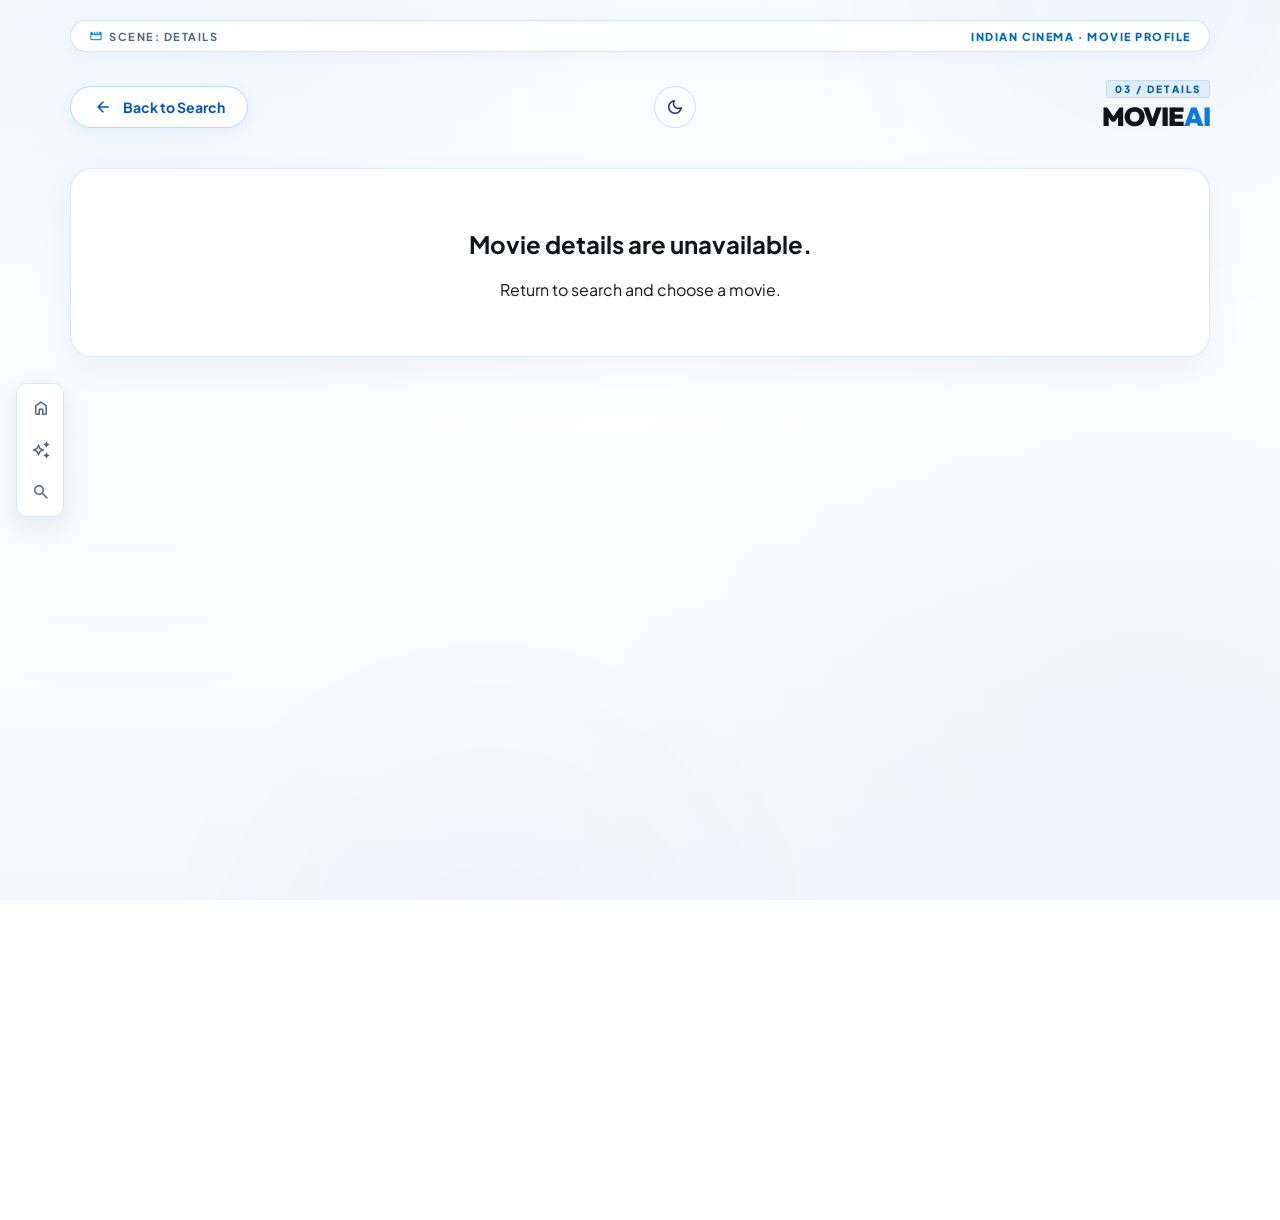
==== frontend/movie-details.html @ b52ebb21 "Implement MovieAI discovery, Model-B details, and UI updates" ====
<!DOCTYPE html>
<html lang="en">
<head>
    <meta charset="UTF-8">
    <meta name="viewport" content="width=device-width, initial-scale=1.0">
    <meta name="description" content="MovieAI movie details">
    <title>Movie details · MovieAI</title>
    <link rel="preconnect" href="https://fonts.googleapis.com">
    <link rel="preconnect" href="https://fonts.gstatic.com" crossorigin>
    <link href="https://fonts.googleapis.com/css2?family=Outfit:wght@400;500;600;700;800&family=Plus+Jakarta+Sans:ital,wght@0,400;0,500;0,600;0,700;0,800&display=swap" rel="stylesheet">
    <link rel="stylesheet" href="https://fonts.googleapis.com/css2?family=Material+Symbols+Rounded:opsz,wght,FILL,GRAD@20..48,100..700,0..1,-50..200">
    <link rel="stylesheet" href="styles.css">
</head>
<body class="cinema-subpage movie-details-body">
    <nav class="site-nav" aria-label="Main navigation">
        <a class="site-nav-link" href="/" aria-label="Home" title="Home"><span class="material-symbols-rounded" aria-hidden="true">home</span></a>
        <a class="site-nav-link" href="/recommendation.html" aria-label="Natural-language recommendations" title="Describe a movie"><span class="material-symbols-rounded" aria-hidden="true">auto_awesome</span></a>
        <a class="site-nav-link" href="/movie-search.html" aria-label="Search movies" title="Search movies"><span class="material-symbols-rounded" aria-hidden="true">search</span></a>
    </nav>
    <div class="ambient ambient-one" aria-hidden="true"></div>
    <div class="ambient ambient-two" aria-hidden="true"></div>
    <main class="movie-search-page movie-details-page">
        <div class="subpage-film-strip" aria-hidden="true"><div class="strip-item"><span class="material-symbols-rounded strip-icon">movie</span><span>SCENE: DETAILS</span></div><div class="strip-item strip-highlight"><span>INDIAN CINEMA · MOVIE PROFILE</span></div></div>
        <header class="movie-search-header">
            <button type="button" id="backToSearchBtn" class="back-to-search-btn"><span class="material-symbols-rounded back-btn-icon" aria-hidden="true">arrow_back</span><span>Back to Search</span></button>
            <button class="theme-toggle" type="button" data-theme-toggle aria-label="Switch to dark mode" title="Switch to dark mode" aria-pressed="false"><span class="material-symbols-rounded" aria-hidden="true">dark_mode</span></button>
            <div class="movie-search-brand"><span class="brand-sub-badge">03 / DETAILS</span><span class="brand-text">MOVIE<span class="brand-ai-accent">AI</span></span></div>
        </header>
        <section id="movieDetailsContent" class="movie-details-page-view" aria-live="polite" aria-busy="true"></section>
    </main>
    <script src="theme.js"></script>
    <script src="movie-details.js"></script>
</body>
</html>
---- frontend/styles.css ----
/* =========================================================
   MOVIEAI
   F2.1 → F2.6
   LANDING PAGE STRUCTURE + POSTER SYSTEM + TYPOGRAPHY
   + CONTRAST + CTA SAFE ZONE + CINEMATIC POSTER REVEAL + BACKGROUND REFINEMENT
   ========================================================= */
/* =========================================================
   1. DESIGN SYSTEM
   ========================================================= */
:root {
    --blue: #1475d1;
    --blue-dark: #075caf;
    --blue-soft: #eaf4ff;
    --black: #15171a;
    --grey: #4a4a4a;
    --grey-soft: #68717c;
    --light-grey: #dce5ee;
    --white: #ffffff;
    /* ---------------------------------------------
       TWO PRIMARY FONT FAMILIES
       --------------------------------------------- */
    --display:
        "Outfit",
        -apple-system,
        BlinkMacSystemFont,
        "Segoe UI",
        Roboto,
        sans-serif;
    --sans:
        "Plus Jakarta Sans",
        -apple-system,
        BlinkMacSystemFont,
        "Segoe UI",
        Roboto,
        sans-serif;
    /*
     * Decorative editorial text only.
     */
    --editorial:
        "Plus Jakarta Sans",
        sans-serif;
    /* ---------------------------------------------
       CINEMATIC MOTION
       --------------------------------------------- */
    --cinematic:
        cubic-bezier(
            0.76,
            0,
            0.24,
            1
        );
    /* ---------------------------------------------
       STRUCTURAL GRID
       --------------------------------------------- */
    --grid-columns:
        repeat(
            12,
            minmax(
                0,
                1fr
            )
        );
    /*
     * CTA protected clearance.
     */
    --cta-safe-gap: 24px;
}
/* =========================================================
   2. RESET
   ========================================================= */
*,
*::before,
*::after {
    box-sizing:
        border-box;
}
html,
body {
    width:
        100%;
    height:
        100%;
    margin:
        0;
    overflow-x:
        hidden;
}
body {
    overflow:
        hidden;
    background:
        var(--white);
    color:
        var(--black);
    font-family:
        var(--sans);
    -webkit-font-smoothing:
        antialiased;
    text-rendering:
        optimizeLegibility;
}
/* =========================================================
   3. APPLICATION
   ========================================================= */
.app {
    position:
        relative;
    width:
        100vw;
    height:
        100vh;
    overflow:
        hidden;
}
/* =========================================================
   4. AMBIENT LIGHT
   F2.6.1 — CINEMATIC BACKGROUND ATMOSPHERE
   ========================================================= */
/*
 * The ambient lights are intentionally soft.
 *
 * Purpose:
 * - Add cinematic depth
 * - Keep the white background premium
 * - Support the MovieAI blue identity
 * - Never compete with the central typography
 * - Never interfere with the CTA
 */
.ambient {
    position:
        absolute;
    width:
        520px;
    height:
        520px;
    border-radius:
        50%;
    filter:
        blur(120px);
    pointer-events:
        none;
    z-index:
        0;
    /*
     * Very low opacity keeps the atmosphere
     * visible without looking like a large
     * artificial gradient.
     */
    opacity:
        0.68;
}
/* =========================================================
   PRIMARY AMBIENT GLOW
   ========================================================= */
.ambient-one {
    top:
        -270px;
    right:
        -120px;
    background:
        radial-gradient(
            circle,
            rgba(
                20,
                117,
                209,
                0.10
            ) 0%,
            rgba(
                20,
                117,
                209,
                0.045
            ) 42%,
            rgba(
                20,
                117,
                209,
                0
            ) 75%
        );
}
/* =========================================================
   SECONDARY AMBIENT GLOW
   ========================================================= */
.ambient-two {
    bottom:
        -320px;
    left:
        18%;
    background:
        radial-gradient(
            circle,
            rgba(
                20,
                117,
                209,
                0.075
            ) 0%,
            rgba(
                20,
                117,
                209,
                0.035
            ) 45%,
            rgba(
                20,
                117,
                209,
                0
            ) 75%
        );
}
/* =========================================================
   F2.6 — SUBTLE CINEMA ATMOSPHERE
   ========================================================= */
/*
 * A very soft radial atmosphere is added directly
 * to the frame.
 *
 * This is NOT a visible pattern.
 *
 * It simply prevents the white background from
 * feeling completely flat.
 */
.intro-frame::before {
    content:
        "";
    position:
        absolute;
    inset:
        0;
    z-index:
        1;
    pointer-events:
        none;
    background:
        radial-gradient(
            circle at 50% 45%,
            rgba(
                255,
                255,
                255,
                0
            ) 0%,
            rgba(
                255,
                255,
                255,
                0
            ) 48%,
            rgba(
                20,
                117,
                209,
                0.018
            ) 100%
        );
}
/*
 * Keep the actual grid/content above
 * this atmospheric layer.
 *
 * Existing z-index values remain responsible
 * for the main visual hierarchy.
 */
/* F2.6.3 — SUBTLE FILM-GRAIN TEXTURE */
.intro-frame::after {
    content: "";
    position: absolute;
    inset: 0;
    z-index: 1;
    pointer-events: none;
    opacity: 0.035;
    background: repeating-radial-gradient(circle at 0 0, rgba(21, 23, 26, 0.18) 0, rgba(21, 23, 26, 0.18) 0.45px, transparent 0.45px, transparent 2.8px);
    mix-blend-mode: multiply;
}

/* =========================================================
   5. INTRO PAGE
   ========================================================= */
.intro-page {
    position:
        absolute;
    inset:
        0;
    z-index:
        20;
    display:
        flex;
    justify-content:
        center;
    align-items:
        center;
    padding:
        24px;
    background:
        var(--white);
    transform:
        translateX(0);
    transition:
        transform
        1.2s
        var(--cinematic);
}
.intro-page.exit {
    transform:
        translateX(-100%);
}
/* =========================================================
   6. MAIN FRAME
   ========================================================= */
.intro-frame {
    position:
        relative;
    display:
        grid;
    grid-template-columns:
        var(--grid-columns);
    grid-template-rows:
        repeat(
            12,
            minmax(
                0,
                1fr
            )
        );
    width:
        min(
            1600px,
            100%
        );
    height:
        min(
            880px,
            calc(
                100vh - 48px
            )
        );
    min-height:
        600px;
    overflow:
        hidden;
    isolation:
        isolate;
    border:
        1.5px
        solid
        var(--blue);
    border-radius:
        22px;
    background:
        linear-gradient(
            135deg,
            #ffffff 0%,
            #ffffff 55%,
            #f7fbff 100%
        );
}
/* =========================================================
   7. EXPLICIT VISUAL LAYERS
   ========================================================= */
/*
   Layer hierarchy:
   1  → background
   2  → film texture
   3  → poster gallery
   4  → projector beam
   6  → camera
   8  → editorial decoration
   10 → main content / CTA
   30 → transition light
*/
/* =========================================================
   8. FILM STRIPS
   F2.6.2 — CINEMATIC TEXTURE REFINEMENT
   ========================================================= */
/*
 * Film strips are decorative background elements.
 *
 * They must remain:
 * - visible
 * - subtle
 * - peripheral
 * - non-interactive
 *
 * They should NEVER compete with:
 * MOVIE AI
 * CTA
 * posters
 * projector beam
 */
/* =========================================================
   FILM STRIP BASE
   ========================================================= */
.film-strip {
    position:
        absolute;
    z-index:
        2;
    display:
        flex;
    gap:
        10px;
    width:
        700px;
    height:
        105px;
    padding:
        15px;
    border-radius:
        12px;
    /*
     * Extremely light blue tint.
     */
    background:
        rgba(
            20,
            117,
            209,
            0.014
        );
    /*
     * F2.6 target:
     * roughly 10–15% visual intensity.
     */
    opacity:
        0.11;
    pointer-events:
        none;
}
/* =========================================================
   FILM PERFORATIONS
   ========================================================= */
.film-strip::before,
.film-strip::after {
    content:
        "";
    position:
        absolute;
    left:
        0;
    right:
        0;
    height:
        8px;
    /*
     * Smaller and softer perforations.
     */
    background:
        repeating-linear-gradient(
            90deg,
            transparent 0 18px,
            rgba(
                20,
                117,
                209,
                0.075
            ) 18px 27px
        );
}
/* =========================================================
   TOP PERFORATION
   ========================================================= */
.film-strip::before {
    top:
        0;
}
/* =========================================================
   BOTTOM PERFORATION
   ========================================================= */
.film-strip::after {
    bottom:
        0;
}
/* =========================================================
   FILM STRIP TOP
   ========================================================= */
.film-strip-top {
    top:
        -30px;
    right:
        -160px;
    transform:
        rotate(21deg);
}
/* =========================================================
   FILM STRIP BOTTOM
   ========================================================= */
.film-strip-bottom {
    bottom:
        -45px;
    right:
        -70px;
    transform:
        rotate(-18deg);
}
/* =========================================================
   INDIVIDUAL FILM FRAME
   ========================================================= */
.film-frame {
    flex:
        0 0 110px;
    height:
        75px;
    display:
        flex;
    align-items:
        center;
    justify-content:
        center;
    border:
        1px
        solid
        rgba(
            20,
            117,
            209,
            0.065
        );
    color:
        rgba(
            20,
            117,
            209,
            0.10
        );
    font-family:
        var(--sans);
    font-size:
        11px;
    /*
     * Prevent frame content from
     * becoming visually dominant.
     */
    background:
        rgba(
            255,
            255,
            255,
            0.015
        );
}
/* =========================================================
   9. CORNER LABEL
   ========================================================= */
.corner-label {
    position:
        absolute;
    top:
        35px;
    right:
        45px;
    z-index:
        8;
    display:
        flex;
    flex-direction:
        column;
    align-items:
        flex-end;
    gap:
        4px;
    color:
        #65778a;
    font-family:
        var(--sans);
    font-size:
        11px;
    font-weight:
        600;
    letter-spacing:
        0.22em;
}
.corner-label i {
    display:
        block;
    width:
        48px;
    height:
        1px;
    margin-top:
        10px;
    background:
        var(--blue);
    transform:
        rotate(-8deg);
}
/* =========================================================
   10. EDITORIAL CORNER NOTES
   ========================================================= */
.hand-note {
    position:
        absolute;
    z-index:
        8;
    color:
        #24384d;
    font-family:
        var(--editorial);
    font-style:
        italic;
    font-weight:
        400;
    line-height:
        0.92;
}
.hand-note span {
    display:
        block;
}
.note-left {
    top:
        65px;
    left:
        65px;
    font-size:
        28px;
    transform:
        rotate(-7deg);
}
.note-left small {
    position:
        absolute;
    right:
        -22px;
    bottom:
        0;
    color:
        var(--blue);
    font-family:
        var(--sans);
    font-size:
        28px;
    font-style:
        normal;
}
.note-left::after {
    content:
        "";
    display:
        block;
    width:
        55px;
    height:
        2px;
    margin-top:
        18px;
    background:
        var(--blue);
    transform:
        rotate(-12deg);
}
.note-right {
    right:
        95px;
    top:
        44%;
    font-size:
        25px;
    transform:
        rotate(6deg);
}
.note-right i {
    display:
        block;
    width:
        70px;
    height:
        2px;
    margin-top:
        14px;
    background:
        var(--blue);
    transform:
        rotate(-10deg);
}
/* =========================================================
   11. CINEMA CAMERA
   ========================================================= */
.cinema-camera {
    position:
        absolute;
    left:
        70px;
    bottom:
        95px;
    width:
        330px;
    height:
        410px;
    z-index:
        6;
    transform:
        scale(0.88);
    transform-origin:
        bottom left;
    overflow:
        visible;
}
/* =========================================================
   CAMERA REELS
   ========================================================= */
.camera-reel {
    position:
        absolute;
    border-radius:
        50%;
    background:
        radial-gradient(
            circle,
            #202326 0 15%,
            transparent 16%
        ),
        #202326;
    box-shadow:
        0 12px 30px
        rgba(
            0,
            0,
            0,
            0.16
        );
}
.reel-large {
    top:
        0;
    left:
        110px;
    width:
        150px;
    height:
        150px;
}
.reel-small {
    top:
        65px;
    left:
        10px;
    width:
        110px;
    height:
        110px;
}
.camera-reel span {
    position:
        absolute;
    width:
        36px;
    height:
        36px;
    border-radius:
        50%;
    background:
        #f8fbff;
}
.reel-large span:nth-child(1) {
    top:
        17px;
    left:
        57px;
}
.reel-large span:nth-child(2) {
    top:
        53px;
    right:
        15px;
}
.reel-large span:nth-child(3) {
    bottom:
        18px;
    right:
        38px;
}
.reel-large span:nth-child(4) {
    bottom:
        18px;
    left:
        38px;
}
.reel-large span:nth-child(5) {
    top:
        53px;
    left:
        15px;
}
.reel-small span {
    width:
        27px;
    height:
        27px;
}
.reel-small span:nth-child(1) {
    top:
        13px;
    left:
        41px;
}
.reel-small span:nth-child(2) {
    top:
        39px;
    right:
        10px;
}
.reel-small span:nth-child(3) {
    bottom:
        13px;
    right:
        25px;
}
.reel-small span:nth-child(4) {
    bottom:
        13px;
    left:
        25px;
}
.reel-small span:nth-child(5) {
    top:
        39px;
    left:
        10px;
}
/* =========================================================
   CAMERA BODY
   ========================================================= */
.camera-body {
    position:
        absolute;
    left:
        50px;
    top:
        165px;
    width:
        230px;
    height:
        170px;
    border-radius:
        12px;
    background:
        linear-gradient(
            135deg,
            #202326,
            #3a3d40
        );
    box-shadow:
        0 20px 35px
        rgba(
            0,
            0,
            0,
            0.2
        );
    z-index:
        3;
}
.camera-detail {
    position:
        absolute;
    left:
        25px;
    top:
        25px;
    width:
        125px;
    height:
        90px;
    border:
        2px
        solid
        #70767b;
    border-radius:
        7px;
}
.camera-knob {
    position:
        absolute;
    right:
        20px;
    top:
        25px;
    width:
        18px;
    height:
        18px;
    border-radius:
        50%;
    background:
        #8c9196;
}
.camera-side-line {
    position:
        absolute;
    right:
        25px;
    bottom:
        25px;
    width:
        55px;
    height:
        3px;
    background:
        #858b90;
}
/* =========================================================
   CAMERA LENS
   ========================================================= */
.camera-lens {
    position:
        absolute;
    top:
        215px;
    right:
        18px;
    width:
        100px;
    height:
        95px;
    background:
        #25282b;
    clip-path:
        polygon(
            0 18%,
            100% 0,
            100% 100%,
            0 82%
        );
    z-index:
        5;
}
.camera-lens div {
    position:
        absolute;
    right:
        12px;
    top:
        25px;
    width:
        35px;
    height:
        45px;
    border-radius:
        50%;
    background:
        #111;
    box-shadow:
        inset 0 0 8px
        rgba(
            255,
            255,
            255,
            0.08
        );
}
/* =========================================================
   12. PROJECTOR BEAM
   ========================================================= */
.camera-light {
    position:
        absolute;
    left:
        300px;
    top:
        157px;
    width:
        850px;
    height:
        210px;
    z-index:
        4;
    pointer-events:
        none;
    background:
        linear-gradient(
            90deg,
            rgba(
                20,
                117,
                209,
                0.24
            ) 0%,
            rgba(
                20,
                117,
                209,
                0.16
            ) 18%,
            rgba(
                20,
                117,
                209,
                0.12
            ) 42%,
            rgba(
                20,
                117,
                209,
                0.06
            ) 68%,
            rgba(
                20,
                117,
                209,
                0.025
            ) 82%,
            rgba(
                20,
                117,
                209,
                0
            ) 100%
        );
    clip-path:
        polygon(
            0 47%,
            100% 0%,
            100% 100%,
            0 53%
        );
    filter:
        blur(7px);
    opacity:
        0.84;
}
.camera-light::before {
    content:
        "";
    position:
        absolute;
    left:
        -4px;
    top:
        50%;
    width:
        20px;
    height:
        20px;
    transform:
        translateY(-50%);
    border-radius:
        50%;
    background:
        rgba(
            255,
            255,
            255,
            0.98
        );
    box-shadow:
        0 0 8px
        rgba(
            255,
            255,
            255,
            0.95
        ),
        0 0 18px
        rgba(
            20,
            117,
            209,
            0.75
        ),
        0 0 38px
        rgba(
            20,
            117,
            209,
            0.45
        );
}
.projector-glow {
    position:
        absolute;
    left:
        0;
    top:
        50%;
    width:
        100%;
    height:
        34px;
    transform:
        translateY(-50%);
    background:
        linear-gradient(
            90deg,
            rgba(
                255,
                255,
                255,
                0.22
            ),
            rgba(
                20,
                117,
                209,
                0.07
            ),
            transparent
        );
    filter:
        blur(14px);
    pointer-events:
        none;
}
/* =========================================================
   13. MOVIE POSTER GRID
   ========================================================= */
.intro-movie-gallery {
    position:
        absolute;
    inset:
        0;
    z-index:
        3;
    display:
        grid;
    grid-template-columns:
        var(--grid-columns);
    grid-template-rows:
        repeat(
            12,
            minmax(
                0,
                1fr
            )
        );
    padding:
        28px;
    pointer-events:
        none;
    overflow:
        hidden;
}
/* =========================================================
   14. POSTER BASE + F2.5 ENTRANCE
   ========================================================= */
.movie-image {
    position:
        relative;
    width:
        92px;
    height:
        128px;
    overflow:
        hidden;
    align-self:
        center;
    justify-self:
        center;
    border:
        1px
        solid
        rgba(
            20,
            117,
            209,
            0.22
        );
    border-radius:
        8px;
    background:
        #ffffff;
    box-shadow:
        0 14px 35px
        rgba(
            20,
            35,
            55,
            0.12
        );
    transform-origin:
        center center;
    /*
     * F2.5
     *
     * Every poster starts hidden,
     * slightly below its final position,
     * and slightly smaller.
     */
    animation:
        posterCinematicReveal
        700ms
        cubic-bezier(
            0.22,
            1,
            0.36,
            1
        )
        both;
}
/* =========================================================
   POSTER IMAGE
   ========================================================= */
.movie-image img {
    width:
        100%;
    height:
        100%;
    display:
        block;
    object-fit:
        cover;
    object-position:
        center;
    filter:
        saturate(0.82)
        contrast(1.02);
}
/* =========================================================
   F2.5 — POSTER ANIMATION
   ========================================================= */
/*
 * IMPORTANT:
 *
 * Do not add another posterCinematicReveal
 * elsewhere in the CSS file.
 *
 * This is the single source of truth.
 */
@keyframes posterCinematicReveal {
    /*
     * ---------------------------------------------
     * START
     * ---------------------------------------------
     */
    0% {
        opacity:
            0;
        transform:
            translateY(
                32px
            )
            scale(
                0.94
            )
            rotate(
                calc(
                    var(--poster-rotation)
                    - 2deg
                )
            );
    }
    /*
     * ---------------------------------------------
     * MID REVEAL
     * ---------------------------------------------
     *
     * Uses each poster's own final opacity.
     */
    45% {
        opacity:
            calc(
                var(--poster-final-opacity)
                * 0.75
            );
        transform:
            translateY(
                10px
            )
            scale(
                0.985
            )
            rotate(
                calc(
                    var(--poster-rotation)
                    + 0.6deg
                )
            );
    }
    /*
     * ---------------------------------------------
     * FINAL
     * ---------------------------------------------
     */
    100% {
        opacity:
            var(--poster-final-opacity);
        transform:
            translateY(
                0
            )
            scale(
                1
            )
            rotate(
                var(--poster-rotation)
            );
    }
}
/* =========================================================
   F2.5 — POSTER 1
   ========================================================= */
.movie-image-1 {
    grid-column:
        11 / 13;
    grid-row:
        2 / 5;
    --poster-rotation:
        -8deg;
    --poster-final-opacity:
        0.72;
    animation-delay:
        0ms;
}
/* =========================================================
   F2.5 — POSTER 2
   ========================================================= */
.movie-image-2 {
    grid-column:
        10 / 12;
    grid-row:
        4 / 7;
    --poster-rotation:
        -4deg;
    --poster-final-opacity:
        0.78;
    animation-delay:
        100ms;
}
/* =========================================================
   F2.5 — POSTER 3
   ========================================================= */
.movie-image-3 {
    grid-column:
        11 / 13;
    grid-row:
        6 / 9;
    --poster-rotation:
        0deg;
    --poster-final-opacity:
        0.70;
    animation-delay:
        200ms;
}
/* =========================================================
   F2.5 — POSTER 4
   ========================================================= */
.movie-image-4 {
    grid-column:
        10 / 12;
    grid-row:
        9 / 12;
    --poster-rotation:
        4deg;
    --poster-final-opacity:
        0.64;
    animation-delay:
        300ms;
}
/* =========================================================
   F2.5 — POSTER 5
   ========================================================= */
.movie-image-5 {
    grid-column:
        2 / 4;
    grid-row:
        8 / 11;
    --poster-rotation:
        8deg;
    --poster-final-opacity:
        0.58;
    animation-delay:
        400ms;
}
/* =========================================================
   F2.5 — EXIT COMPATIBILITY
   ========================================================= */
.intro-page.animating
.movie-image {
    animation:
        none;
}
/* =========================================================
   15. MAIN BRAND AREA
   ========================================================= */
.brand-area {
    grid-column:
        4 / 10;
    grid-row:
        3 / 11;
    position:
        relative;
    z-index:
        10;
    width:
        100%;
    max-width:
        760px;
    align-self:
        center;
    justify-self:
        stretch;
    text-align:
        center;
    margin:
        0 auto;
}
/* =========================================================
   16. WELCOME
   ========================================================= */
.welcome-line {
    display:
        flex;
    align-items:
        center;
    justify-content:
        center;
    gap:
        25px;
}
.welcome-line span {
    width:
        120px;
    height:
        1px;
    background:
        #b9c9d9;
}
.welcome-line p {
    margin:
        0;
    color:
        #4a4a4a;
    font-family:
        var(--sans);
    font-size:
        18px;
    font-weight:
        600;
    letter-spacing:
        0.30em;
}
/* =========================================================
   17. MOVIEAI WORDMARK
   ========================================================= */
.brand-title {
    display:
        flex;
    align-items:
        center;
    justify-content:
        center;
    gap:
        2px;
    margin:
        25px 0 15px;
    color:
        #17191c;
    font-family:
        var(--display);
    font-size:
        clamp(
            62px,
            7vw,
            120px
        );
    font-weight:
        800;
    letter-spacing:
        -0.075em;
    line-height:
        0.9;
}
.brand-title > span {
    display:
        inline-flex;
    align-items:
        center;
    justify-content:
        center;
}
/* =========================================================
   REEL AS O
   ========================================================= */
.reel-letter {
    width:
        105px;
    height:
        105px;
    margin:
        0 5px;
}
.brand-reel {
    position:
        relative;
    width:
        100px;
    height:
        100px;
    display:
        block;
    border-radius:
        50%;
    background:
        var(--blue);
    box-shadow:
        0 8px 25px
        rgba(
            20,
            117,
            209,
            0.2
        );
}
.brand-reel i {
    position:
        absolute;
    width:
        23px;
    height:
        23px;
    border-radius:
        50%;
    background:
        white;
}
.brand-reel i:nth-child(1) {
    top:
        14px;
    left:
        38px;
}
.brand-reel i:nth-child(2) {
    top:
        31px;
    right:
        12px;
}
.brand-reel i:nth-child(3) {
    bottom:
        16px;
    right:
        28px;
}
.brand-reel i:nth-child(4) {
    bottom:
        16px;
    left:
        28px;
}
.brand-reel i:nth-child(5) {
    top:
        31px;
    left:
        12px;
}
.brand-reel::after {
    content:
        "";
    position:
        absolute;
    left:
        50%;
    top:
        50%;
    width:
        17px;
    height:
        17px;
    transform:
        translate(
            -50%,
            -50%
        );
    border-radius:
        50%;
    background:
        white;
}
/* =========================================================
   AI
   ========================================================= */
.brand-ai {
    color:
        var(--blue);
    margin-left:
        12px;
}
/* =========================================================
   18. SUBTITLE
   ========================================================= */
.brand-subtitle {
    color:
        #4a4a4a;
    font-family:
        var(--sans);
    font-size:
        17px;
    font-weight:
        500;
    letter-spacing:
        0.26em;
    line-height:
        1.8;
}
.brand-subtitle span {
    display:
        block;
}
/* =========================================================
   19. MINI FEATURES
   ========================================================= */
.mini-features {
    display:
        flex;
    align-items:
        center;
    justify-content:
        center;
    gap:
        25px;
    margin-top:
        36px;
}
.mini-feature {
    display:
        flex;
    align-items:
        center;
    gap:
        10px;
    text-align:
        left;
}
.mini-icon {
    display:
        flex;
    align-items:
        center;
    justify-content:
        center;
    width:
        40px;
    height:
        40px;
    border:
        1.5px
        solid
        var(--blue);
    border-radius:
        10px;
    font-size:
        21px;
}
.mini-feature strong {
    display:
        block;
    color:
        #182634;
    font-family:
        var(--sans);
    font-size:
        11px;
    font-weight:
        700;
    letter-spacing:
        0.1em;
}
.mini-feature small {
    display:
        block;
    margin-top:
        3px;
    color:
        #68717c;
    font-family:
        var(--sans);
    font-size:
        9px;
    font-weight:
        500;
    letter-spacing:
        0.10em;
}
.feature-divider {
    width:
        1px;
    height:
        40px;
    background:
        #ccd8e4;
}
/* =========================================================
   20. CTA SAFE ZONE
   ========================================================= */
.cta-safe-zone {
    position:
        relative;
    z-index:
        11;
    width:
        100%;
    margin-top:
        26px;
    padding-top:
        var(--cta-safe-gap);
}
.cta-safe-zone::before {
    content:
        "";
    position:
        absolute;
    top:
        0;
    left:
        50%;
    width:
        min(
            620px,
            100%
        );
    height:
        1px;
    transform:
        translateX(-50%);
    background:
        linear-gradient(
            90deg,
            transparent,
            #d9e5ef,
            transparent
        );
}
/* =========================================================
   21. CTA NOTE
   ========================================================= */
.cta-note {
    display:
        flex;
    justify-content:
        center;
    align-items:
        center;
    gap:
        12px;
    margin:
        0 0 12px;
    color:
        #4a4a4a;
    font-family:
        var(--sans);
    font-size:
        14px;
    font-weight:
        400;
}
.cta-note em {
    font-style:
        italic;
}
.curved-arrow {
    color:
        var(--blue);
    font-family:
        var(--sans);
    font-size:
        24px;
    transform:
        rotate(
            -20deg
        );
}
/* =========================================================
   22. ENTER BUTTON
   ========================================================= */
.enter-button {
    --enter-icon-size: 44px;
    --enter-icon-inset: 14px;
    display:
        flex;
    align-items:
        center;
    justify-content:
        center;
    position:
        relative;
    overflow:
        hidden;
    isolation:
        isolate;
    width:
        min(
            620px,
            100%
        );
    height:
        72px;
    margin:
        0 auto;
    padding: 0 24px 0 0;
    border: 1px solid rgba(8, 121, 223, 0.42);
    border-radius:
        40px;
    background: #ffffff;
    color: var(--blue);
    font-family:
        var(--display);
    font-size:
        16px;
    font-weight:
        700;
    letter-spacing:
        0.02em;
    cursor:
        pointer;
    box-shadow: 0 8px 20px rgba(20, 117, 209, 0.08);
    transition: transform 320ms cubic-bezier(0.22, 1, 0.36, 1), box-shadow 420ms cubic-bezier(0.22, 1, 0.36, 1), border-color 320ms ease;
}
.enter-button:hover {
    transform:
        translateY(-3px);
    box-shadow: 0 16px 34px rgba(20, 117, 209, 0.24);
}
.enter-button:active {
    transform:
        translateY(0);
}
.enter-button:focus-visible {
    outline:
        3px
        solid
        rgba(
            20,
            117,
            209,
            0.35
        );
    outline-offset:
        5px;
}
.enter-button:disabled {
    cursor:
        default;
}

.enter-button__circle {
    position: absolute;
    top: 50%;
    left: var(--enter-icon-inset);
    z-index: 0;
    width: var(--enter-icon-size);
    height: var(--enter-icon-size);
    border-radius: 999px;
    background: #0879df;
    transform: translateY(-50%);
    will-change: width, height, transform;
    transition: width 620ms cubic-bezier(0.16, 1, 0.3, 1), height 620ms cubic-bezier(0.16, 1, 0.3, 1),
        top 620ms cubic-bezier(0.16, 1, 0.3, 1), left 620ms cubic-bezier(0.16, 1, 0.3, 1),
        transform 620ms cubic-bezier(0.16, 1, 0.3, 1), border-radius 620ms cubic-bezier(0.16, 1, 0.3, 1),
        background-color 180ms ease-out;
}

.enter-button__text {
    position: relative;
    z-index: 1;
    margin-left: calc(var(--enter-icon-size) + 18px);
    color: #0879df;
    transition: color 620ms cubic-bezier(0.16, 1, 0.3, 1);
}

@supports ((-webkit-background-clip: text) or (background-clip: text)) {
    .enter-button__text {
        color: transparent;
        background: linear-gradient(90deg, #ffffff 0 50%, #0879df 50% 100%);
        background-position: 100% 0;
        background-size: 200% 100%;
        -webkit-background-clip: text;
        background-clip: text;
        -webkit-text-fill-color: transparent;
        transition: background-position 620ms cubic-bezier(0.16, 1, 0.3, 1);
    }

    .enter-button:is(:hover, :focus-visible) .enter-button__text {
        background-position: 0 0;
    }
}

.enter-button:is(:hover, :focus-visible) .enter-button__circle {
    top: 0;
    left: 0;
    width: 100%;
    height: 100%;
    border-radius: inherit;
    background: #0879df;
    transform: none;
}
/* =========================================================
   CTA ARROW
   ========================================================= */
.enter-arrow {
    position: absolute;
    top: 50%;
    left: var(--enter-icon-inset);
    z-index: 2;
    display:
        flex;
    align-items:
        center;
    justify-content:
        center;
    width: var(--enter-icon-size);
    height: var(--enter-icon-size);
    flex:
        0 0 var(--enter-icon-size);
    border-radius:
        50%;
    background: transparent;
    color: #ffffff;
    font-family:
        var(--sans);
    font-size: 27px;
    font-weight: 800;
    transform: translateY(-50%);
    transition: color 620ms cubic-bezier(0.16, 1, 0.3, 1), transform 620ms cubic-bezier(0.16, 1, 0.3, 1);
}

.enter-button:is(:hover, :focus-visible) .enter-arrow {
    color: #ffffff;
    transform: translate(5px, -50%);
}

.enter-button:is(:hover, :focus-visible) .enter-button__text {
    color: #ffffff;
}

.enter-button:is(:hover, :focus-visible) {
    border-color: #0879df;
    box-shadow: 0 16px 34px rgba(20, 117, 209, 0.24);
}

@media (prefers-reduced-motion: reduce) {
    .enter-button,
    .enter-button__circle,
    .enter-button__text,
    .enter-arrow {
        transition: none;
    }

    .enter-button:is(:hover, :focus-visible) .enter-arrow {
        transform: translateY(-50%);
    }
}
/* =========================================================
   23. BOTTOM LABELS
   ========================================================= */
.bottom-label {
    position:
        absolute;
    bottom:
        28px;
    z-index:
        8;
    display:
        flex;
    align-items:
        center;
    gap:
        18px;
    color:
        #637487;
    font-family:
        var(--sans);
    font-size:
        9px;
    font-weight:
        600;
    letter-spacing:
        0.23em;
}
.bottom-label span {
    display:
        block;
}
.bottom-left {
    left:
        225px;
    flex-direction:
        column;
    align-items:
        flex-start;
    gap:
        2px;
}
.bottom-right {
    right:
        45px;
}
.bottom-right i {
    width:
        55px;
    height:
        1px;
    background:
        #a8b8c8;
}
/* =========================================================
   24. CLAPPERBOARD
   ========================================================= */
.clapperboard {
    position:
        absolute;
    left:
        -15px;
    bottom:
        -20px;
    width:
        230px;
    height:
        150px;
    z-index:
        9;
    transform:
        rotate(-8deg);
    filter:
        drop-shadow(
            0 15px 15px
            rgba(
                0,
                0,
                0,
                0.18
            )
        );
}
.clapper-top {
    width:
        100%;
    height:
        35px;
    border-radius:
        3px 3px 0 0;
    background:
        repeating-linear-gradient(
            135deg,
            #15171a 0 25px,
            #ffffff 25px 43px
        );
}
.clapper-body {
    height:
        115px;
    padding:
        20px 15px;
    background:
        #1a1c1f;
}
.clapper-body div {
    display:
        flex;
    justify-content:
        space-between;
    align-items:
        center;
    padding:
        6px 0;
    border-bottom:
        1px
        solid
        #565a5e;
}
.clapper-body small {
    color:
        #9ca2a7;
    font-family:
        var(--sans);
    font-size:
        8px;
}
.clapper-body strong {
    color:
        white;
    font-family:
        var(--sans);
    font-size:
        14px;
    font-style:
        italic;
}
/* =========================================================
   25. TRANSITION LIGHT
   ========================================================= */
.transition-light {
    position:
        absolute;
    top:
        -30%;
    left:
        -40%;
    width:
        15%;
    height:
        170%;
    z-index:
        30;
    background:
        linear-gradient(
            90deg,
            transparent,
            rgba(
                255,
                255,
                255,
                0.95
            ),
            rgba(
                20,
                117,
                209,
                0.22
            ),
            transparent
        );
    transform:
        rotate(
            18deg
        );
    opacity:
        0;
    pointer-events:
        none;
}
.transition-light.active {
    animation:
        cinematicSweep
        1.15s
        cubic-bezier(
            0.65,
            0,
            0.35,
            1
        )
        forwards;
}
@keyframes cinematicSweep {
    0% {
        left:
            -45%;
        opacity:
            0;
    }
    15% {
        opacity:
            1;
    }
    55% {
        opacity:
            1;
    }
    100% {
        left:
            130%;
        opacity:
            0;
    }
}
/* =========================================================
   26. CINEMATIC EXIT
   ========================================================= */
.intro-page.animating
.cinema-camera {
    animation:
        cameraExit
        1s
        var(--cinematic)
        forwards;
}
.intro-page.animating
.brand-area {
    animation:
        brandExit
        900ms
        var(--cinematic)
        forwards;
}
.intro-page.animating
.clapperboard {
    animation:
        clapperExit
        850ms
        var(--cinematic)
        forwards;
}
.intro-page.animating
.intro-movie-gallery {
    animation:
        movieGalleryExit
        900ms
        cubic-bezier(
            0.65,
            0,
            0.35,
            1
        )
        forwards;
}
@keyframes cameraExit {
    from {
        transform:
            scale(0.88)
            translateX(0);
    }
    to {
        transform:
            scale(0.88)
            translateX(-500px);
    }
}
@keyframes brandExit {
    from {
        opacity:
            1;
    }
    to {
        opacity:
            0;
        transform:
            translateX(-250px);
    }
}
@keyframes clapperExit {
    from {
        transform:
            rotate(-8deg)
            translateX(0);
    }
    to {
        transform:
            rotate(-8deg)
            translateX(-350px);
    }
}
@keyframes movieGalleryExit {
    0% {
        opacity:
            1;
        transform:
            translateX(0)
            scale(1);
    }
    45% {
        opacity:
            0.9;
        transform:
            translateX(40px)
            scale(1.02);
    }
    100% {
        opacity:
            0;
        transform:
            translateX(180px)
            scale(1.05);
    }
}
/* =========================================================
   F3 — RECOMMENDATION MODE SELECTION
   F3.1 → F3.5
   ========================================================= */

.next-page {
    position: absolute;
    inset: 0;
    z-index: 5;
    display: flex;
    align-items: center;
    justify-content: center;
    background:
        radial-gradient(
            circle at 50% 45%,
            rgba(20,117,209,0.035) 0%,
            rgba(255,255,255,0) 38%
        ),
        #ffffff;
    transform: translateX(100%);
    transition: transform 1.2s var(--cinematic);
    overflow: hidden;
    isolation: isolate;
}

.next-page::before {
    content: "";
    position: absolute;
    inset: 0;
    z-index: -2;
    pointer-events: none;
    background:
        linear-gradient(
            90deg,
            rgba(20,117,209,0.018) 1px,
            transparent 1px
        );
    background-size: 80px 80px;
    mask-image: linear-gradient(
        to bottom,
        transparent,
        black 18%,
        black 82%,
        transparent
    );
}

.next-page::after {
    content: "";
    position: absolute;
    inset: 0;
    z-index: -1;
    pointer-events: none;
    opacity: 0.025;
    background:
        repeating-radial-gradient(
            circle at 0 0,
            rgba(21,23,26,0.18) 0,
            rgba(21,23,26,0.18) 0.45px,
            transparent 0.45px,
            transparent 2.8px
        );
    mix-blend-mode: multiply;
}

.next-page.visible {
    transform: translateX(0);
}

/* =========================================================
   F3.1 — PAGE FOUNDATION
   ========================================================= */

.mode-page {
    position: relative;
    width: min(1380px, calc(100% - 72px));
    height: min(820px, calc(100vh - 72px));
    min-height: 620px;
    display: flex;
    flex-direction: column;
    justify-content: space-between;
    padding: 34px 44px 28px;
    border: 1px solid rgba(20,117,209,0.28);
    border-radius: 24px;
    background:
        linear-gradient(
            135deg,
            rgba(255,255,255,0.98),
            rgba(247,251,255,0.92)
        );
    box-shadow:
        0 30px 80px rgba(20,40,60,0.07);
    overflow: hidden;
}

.mode-page::before {
    content: "";
    position: absolute;
    top: -220px;
    right: -180px;
    width: 520px;
    height: 520px;
    border-radius: 50%;
    background:
        radial-gradient(
            circle,
            rgba(20,117,209,0.09),
            rgba(20,117,209,0) 70%
        );
    filter: blur(20px);
    pointer-events: none;
}

.mode-page::after {
    content: "";
    position: absolute;
    left: -180px;
    bottom: -260px;
    width: 500px;
    height: 500px;
    border-radius: 50%;
    background:
        radial-gradient(
            circle,
            rgba(20,117,209,0.045),
            rgba(20,117,209,0) 72%
        );
    filter: blur(20px);
    pointer-events: none;
}

.mode-page-top {
    position: relative;
    z-index: 3;
    display: flex;
    align-items: center;
    justify-content: space-between;
}

.mode-brand {
    color: var(--blue);
    font-family: var(--display);
    font-size: 13px;
    font-weight: 800;
    letter-spacing: 0.24em;
}

.mode-index {
    color: #718091;
    font-family: var(--sans);
    font-size: 9px;
    font-weight: 600;
    letter-spacing: 0.20em;
}

.mode-heading {
    position: relative;
    z-index: 3;
    text-align: center;
    margin-top: 6px;
}

.mode-eyebrow {
    display: block;
    margin-bottom: 15px;
    color: #68717c;
    font-family: var(--sans);
    font-size: 10px;
    font-weight: 700;
    letter-spacing: 0.28em;
}

.mode-heading h2 {
    margin: 0;
    color: #17191c;
    font-family: var(--display);
    font-size: clamp(38px, 5vw, 70px);
    font-weight: 800;
    line-height: 0.96;
    letter-spacing: -0.065em;
}

.mode-heading h2 span {
    display: inline-block;
    color: var(--blue);
    font-style: italic;
}

.mode-heading p {
    margin: 18px 0 0;
    color: #5d6670;
    font-family: var(--sans);
    font-size: 13px;
    font-weight: 400;
    letter-spacing: 0.02em;
}

/* =========================================================
   F3.2 — MODE SELECTION STAGE
   ========================================================= */

.mode-selection-stage {
    position: relative;
    z-index: 4;
    width: min(1450px, 100%);
    min-height: 360px;
    margin: -8px auto 0;
    display: grid;
    grid-template-columns: minmax(0, 1fr) 260px minmax(0, 1fr);
    align-items: center;
    gap: 38px;
}

/* =========================================================
   MODE CARDS
   ========================================================= */

.mode-card {
    position: relative;
    width: 100%;
    min-height: 350px;
    padding: 38px 40px;
    display: flex;
    flex-direction: column;
    align-items: flex-start;
    justify-content: space-between;
    text-align: left;
    border: 1px solid rgba(20,117,209,0.25);
    border-radius: 18px;
    background: rgba(255,255,255,0.82);
    color: var(--black);
    font-family: var(--sans);
    cursor: pointer;
    overflow: hidden;
    isolation: isolate;
    box-shadow:
        0 15px 45px rgba(20,40,60,0.055);
    transition:
        transform 360ms cubic-bezier(0.22,1,0.36,1),
        border-color 300ms ease,
        box-shadow 300ms ease,
        background 300ms ease;
    -webkit-tap-highlight-color: transparent;
}
.mode-card-recommendation {
    transform: translateX(-8px);
}

.mode-card-search {
    transform: translateX(8px);
}
.mode-card::before {
    content: "";
    position: absolute;
    inset: 0;
    z-index: -1;
    background:
        linear-gradient(
            135deg,
            rgba(20,117,209,0.055),
            transparent 50%
        );
    opacity: 0;
    transition: opacity 300ms ease;
}

.mode-card::after {
    content: "";
    position: absolute;
    width: 160px;
    height: 160px;
    right: -80px;
    bottom: -90px;
    border-radius: 50%;
    background:
        radial-gradient(
            circle,
            rgba(20,117,209,0.08),
            transparent 70%
        );
    transition:
        transform 500ms ease,
        opacity 300ms ease;
}

.mode-card:hover,
.mode-card:focus-visible {
    transform: translateY(-7px);
    border-color: rgba(20,117,209,0.55);
    box-shadow:
        0 25px 55px rgba(20,40,60,0.11);
}

.mode-card:hover::before,
.mode-card:focus-visible::before {
    opacity: 1;
}

.mode-card:hover::after,
.mode-card:focus-visible::after {
    transform: scale(1.35);
}

.mode-card:focus-visible {
    outline: 3px solid rgba(20,117,209,0.25);
    outline-offset: 5px;
}

.mode-card.is-selected {
    transform: translateY(-8px);
    border-color: var(--blue);
    background: rgba(255,255,255,0.96);
    box-shadow:
        0 25px 65px rgba(20,117,209,0.15);
}

.mode-card.is-selected::before {
    opacity: 1;
}

.mode-card-number {
    position: absolute;
    top: 22px;
    right: 25px;
    color: #a4b3c1;
    font-family: var(--display);
    font-size: 10px;
    font-weight: 700;
    letter-spacing: 0.12em;
}

.mode-card-icon {
    position: relative;
    width: 52px;
    height: 52px;
    margin-bottom: 20px;
    display: flex;
    align-items: center;
    justify-content: center;
    border: 1px solid rgba(20,117,209,0.32);
    border-radius: 14px;
    color: var(--blue);
    background: #f8fbff;
}

.mode-icon-orbit {
    width: 26px;
    height: 26px;
    border: 1.5px solid var(--blue);
    border-radius: 50%;
    transform: rotate(-25deg) scaleX(0.72);
}

.mode-icon-star {
    position: absolute;
    top: 8px;
    right: 8px;
    font-size: 12px;
    line-height: 1;
}

.mode-icon-lens {
    width: 24px;
    height: 24px;
    border: 2px solid var(--blue);
    border-radius: 50%;
}

.mode-icon-handle {
    position: absolute;
    width: 13px;
    height: 2px;
    background: var(--blue);
    transform: translate(11px, 11px) rotate(45deg);
    transform-origin: left center;
}

.mode-card-content {
    display: block;
}

.mode-card-kicker {
    display: block;
    margin-bottom: 9px;
    color: var(--blue);
    font-family: var(--sans);
    font-size: 9px;
    font-weight: 700;
    letter-spacing: 0.19em;
}

.mode-card strong {
    display: block;
    color: #17191c;
    font-family: var(--display);
    font-size: clamp(25px, 2.5vw, 34px);
    font-weight: 700;
    line-height: 1;
    letter-spacing: -0.045em;
}

.mode-card-description {
    display: block;
    max-width: 260px;
    margin-top: 14px;
    color: #68717c;
    font-family: var(--sans);
    font-size: 11px;
    font-weight: 400;
    line-height: 1.55;
}

.mode-card-arrow {
    position: absolute;
    right: 25px;
    bottom: 25px;
    width: 34px;
    height: 34px;
    display: flex;
    align-items: center;
    justify-content: center;
    border: 1px solid rgba(20,117,209,0.25);
    border-radius: 50%;
    color: var(--blue);
    font-size: 18px;
    transition:
        transform 300ms ease,
        background 300ms ease;
}

.mode-card:hover .mode-card-arrow,
.mode-card:focus-visible .mode-card-arrow,
.mode-card.is-selected .mode-card-arrow {
    transform: translate(3px,-3px);
    background: var(--blue-soft);
}

.mode-card-line {
    position: absolute;
    left: 32px;
    right: 32px;
    bottom: 26px;
    height: 1px;
    background:
        linear-gradient(
            90deg,
            rgba(20,117,209,0.35),
            transparent
        );
    transform-origin: left;
    transform: scaleX(0.25);
    transition: transform 350ms ease;
}

.mode-card:hover .mode-card-line,
.mode-card:focus-visible .mode-card-line,
.mode-card.is-selected .mode-card-line {
    transform: scaleX(1);
}

/* =========================================================
   F3.3 — REACTIVE CHARACTER
   ========================================================= */

.mode-character-zone {
    position: relative;
    width: 190px;
    height: 245px;
    display: flex;
    align-items: center;
    justify-content: center;
    pointer-events: none;
}

.mode-character-shadow {
    position: absolute;
    bottom: 32px;
    width: 86px;
    height: 16px;
    border-radius: 50%;
    background: rgba(21,23,26,0.09);
    filter: blur(7px);
    transform: scaleX(0.8);
    transition: transform 400ms ease;
}

.movie-character {
    --look-x: 0px;
    --look-y: 0px;
    --brow-left-y: 0px;
    --brow-right-y: 0px;
    --mouth-scale: 1;
    --face-rotate: 0deg;
    --face-y: 0px;
    --face-scale: 1;
    position: relative;
    width: 122px;
    height: 122px;
    border-radius: 46% 46% 50% 50%;
    background: #ffffff;
    border: 2px solid #17191c;
    box-shadow:
        0 18px 35px rgba(21,23,26,0.11);
    transform:
        translateY(var(--face-y))
        rotate(var(--face-rotate))
        scale(var(--face-scale));
    transition:
        transform 120ms linear,
        box-shadow 250ms ease;
    will-change: transform;
}

.movie-character::before {
    content: "";
    position: absolute;
    top: -11px;
    left: 50%;
    width: 35px;
    height: 15px;
    border-radius: 50%;
    background: var(--blue);
    transform: translateX(-50%);
}

.movie-character::after {
    content: "";
    position: absolute;
    left: 50%;
    bottom: -9px;
    width: 45px;
    height: 13px;
    border-radius: 50%;
    background: rgba(20,117,209,0.08);
    transform: translateX(-50%);
}

.character-face {
    position: absolute;
    inset: 0;
}

.character-eye {
    position: absolute;
    top: 42px;
    width: 28px;
    height: 32px;
    border: 2px solid #17191c;
    border-radius: 50%;
    background: #ffffff;
    overflow: hidden;
}

.character-eye-left {
    left: 24px;
}

.character-eye-right {
    right: 24px;
}

.character-pupil {
    position: absolute;
    top: 50%;
    left: 50%;
    width: 11px;
    height: 15px;
    border-radius: 50%;
    background: #17191c;
    transform:
        translate(
            calc(-50% + var(--look-x)),
            calc(-50% + var(--look-y))
        );
    transition:
        transform 90ms linear;
    will-change: transform;
}

.character-brow {
    position: absolute;
    top: 33px;
    width: 27px;
    height: 3px;
    border-radius: 50%;
    background: #17191c;
    transition:
        transform 180ms ease;
}

.character-brow-left {
    left: 24px;
    transform:
        translateY(var(--brow-left-y))
        rotate(-8deg);
}

.character-brow-right {
    right: 24px;
    transform:
        translateY(var(--brow-right-y))
        rotate(8deg);
}

.character-mouth {
    position: absolute;
    left: 50%;
    top: 78px;
    width: 27px;
    height: 14px;
    border-bottom: 3px solid #17191c;
    border-radius: 0 0 50% 50%;
    transform:
        translateX(-50%)
        scaleX(var(--mouth-scale));
    transition:
        transform 180ms ease,
        height 180ms ease,
        border-radius 180ms ease;
}

.character-cheek {
    position: absolute;
    top: 74px;
    width: 9px;
    height: 5px;
    border-radius: 50%;
    background: rgba(20,117,209,0.12);
    transition: opacity 250ms ease;
}

.character-cheek-left {
    left: 14px;
}

.character-cheek-right {
    right: 14px;
}

/* CHARACTER STATES */

.mode-character-zone.is-left .movie-character {
    --face-rotate: -4deg;
}

.mode-character-zone.is-right .movie-character {
    --face-rotate: 4deg;
}

.mode-character-zone.is-recommendation .movie-character {
    --face-scale: 1.035;
}

.mode-character-zone.is-search .movie-character {
    --face-scale: 1.035;
}

.mode-character-zone.is-top .movie-character {
    --face-y: -5px;
}

.mode-character-zone.is-bottom .movie-character {
    --face-y: 5px;
}

.mode-character-zone.is-top .character-brow {
    transform: translateY(-3px);
}

.mode-character-zone.is-bottom .character-brow-left {
    transform: translateY(2px) rotate(-13deg);
}

.mode-character-zone.is-bottom .character-brow-right {
    transform: translateY(2px) rotate(13deg);
}

.mode-character-zone.is-search .character-mouth {
    --mouth-scale: 0.8;
}

.mode-character-zone.is-recommendation .character-mouth {
    --mouth-scale: 1.15;
}

.mode-character-zone.is-neutral .movie-character {
    --face-rotate: 0deg;
    --face-y: 0px;
    --face-scale: 1;
}

/* =========================================================
   F3.4 — ENTRANCE ANIMATION
   ========================================================= */

.mode-page-top,
.mode-heading,
.mode-selection-stage,
.mode-selection-status,
.mode-page-footer {
    opacity: 0;
    transform: translateY(22px);
}

.next-page.visible .mode-page-top {
    animation:
        modeFadeUp
        600ms
        cubic-bezier(0.22,1,0.36,1)
        100ms
        forwards;
}

.next-page.visible .mode-heading {
    animation:
        modeFadeUp
        700ms
        cubic-bezier(0.22,1,0.36,1)
        220ms
        forwards;
}

.next-page.visible .mode-selection-stage {
    animation:
        modeFadeUp
        750ms
        cubic-bezier(0.22,1,0.36,1)
        360ms
        forwards;
}

.next-page.visible .mode-selection-status {
    animation:
        modeFadeUp
        600ms
        cubic-bezier(0.22,1,0.36,1)
        600ms
        forwards;
}

.next-page.visible .mode-page-footer {
    animation:
        modeFadeUp
        600ms
        cubic-bezier(0.22,1,0.36,1)
        700ms
        forwards;
}

.mode-card {
    opacity: 0;
    transform: translateY(25px);
}

.next-page.visible .mode-card-recommendation {
    animation:
        modeCardReveal
        700ms
        cubic-bezier(0.22,1,0.36,1)
        450ms
        forwards;
}

.next-page.visible .mode-card-search {
    animation:
        modeCardReveal
        700ms
        cubic-bezier(0.22,1,0.36,1)
        560ms
        forwards;
}

.next-page.visible .mode-character-zone {
    animation:
        characterReveal
        850ms
        cubic-bezier(0.22,1,0.36,1)
        500ms
        forwards;
}

@keyframes modeFadeUp {
    from {
        opacity: 0;
        transform: translateY(22px);
    }
    to {
        opacity: 1;
        transform: translateY(0);
    }
}

@keyframes modeCardReveal {
    from {
        opacity: 0;
        transform: translateY(25px) scale(0.97);
    }
    to {
        opacity: 1;
        transform: translateY(0) scale(1);
    }
}

@keyframes characterReveal {
    from {
        opacity: 0;
        transform: translateY(22px) scale(0.86);
    }
    to {
        opacity: 1;
        transform: translateY(0) scale(1);
    }
}

/* =========================================================
   F3.5 — STATUS / STATE
   ========================================================= */

.mode-selection-status {
    position: relative;
    z-index: 4;
    min-height: 22px;
    display: flex;
    align-items: center;
    justify-content: center;
    gap: 9px;
    color: #68717c;
    font-family: var(--sans);
    font-size: 10px;
    font-weight: 500;
    letter-spacing: 0.08em;
}

.status-dot {
    width: 6px;
    height: 6px;
    border-radius: 50%;
    background: #aebdca;
    transition:
        background 250ms ease,
        transform 250ms ease;
}

.mode-selection-status.is-active {
    color: #354656;
}

.mode-selection-status.is-active .status-dot {
    background: var(--blue);
    transform: scale(1.35);
}

.mode-page-footer {
    position: relative;
    z-index: 3;
    display: flex;
    align-items: center;
    gap: 18px;
    color: #84919e;
    font-family: var(--sans);
    font-size: 8px;
    font-weight: 600;
    letter-spacing: 0.20em;
}

.mode-footer-line {
    flex: 1;
    height: 1px;
    background:
        linear-gradient(
            90deg,
            #cbd8e4,
            transparent
        );
}

/* =========================================================
   F3 — RESPONSIVE
   ========================================================= */

@media (max-width: 1000px) {
    .mode-page {
        width: min(920px, calc(100% - 40px));
        padding: 28px 30px 24px;
    }

    .mode-selection-stage {
        grid-template-columns: minmax(0, 1fr) 140px minmax(0, 1fr);
        gap: 18px;
    }

    .mode-character-zone {
        width: 140px;
    }

    .mode-card {
        min-height: 230px;
        padding: 25px;
    }

    .mode-card strong {
        font-size: 26px;
    }
}

@media (max-width: 760px) {
    .next-page {
        overflow-y: auto;
        align-items: flex-start;
        padding: 12px;
    }

    .mode-page {
        width: 100%;
        height: auto;
        min-height: calc(100vh - 24px);
        padding: 24px 20px 20px;
        border-radius: 18px;
    }

    .mode-page-top {
        margin-bottom: 20px;
    }

    .mode-heading {
        margin-top: 0;
    }

    .mode-heading h2 {
        font-size: clamp(34px, 9vw, 52px);
    }

    .mode-heading p {
        font-size: 12px;
        line-height: 1.5;
    }

    .mode-selection-stage {
        width: 100%;
        display: flex;
        flex-direction: column;
        gap: 0;
        margin-top: 24px;
        padding-bottom: 12px;
    }

    .mode-card {
        width: 100%;
        min-height: 190px;
        padding: 22px;
    }

    .mode-card strong {
        font-size: 25px;
    }

    .mode-card-description {
        max-width: 235px;
        font-size: 10px;
    }

    .mode-character-zone {
        width: 150px;
        height: 125px;
        order: 2;
    }

    .mode-card-recommendation {
        order: 1;
    }

    .mode-card-search {
        order: 3;
    }

    .movie-character {
        width: 88px;
        height: 88px;
    }

    .character-eye {
        top: 29px;
        width: 21px;
        height: 24px;
    }

    .character-eye-left {
        left: 17px;
    }

    .character-eye-right {
        right: 17px;
    }

    .character-pupil {
        width: 8px;
        height: 11px;
    }

    .character-brow {
        top: 23px;
        width: 20px;
    }

    .character-brow-left {
        left: 18px;
    }

    .character-brow-right {
        right: 18px;
    }

    .character-mouth {
        top: 56px;
        width: 22px;
        height: 11px;
    }

    .character-cheek {
        top: 53px;
    }

    .mode-selection-status {
        margin-top: 6px;
    }

    .mode-page-footer {
        margin-top: 18px;
    }
}

@media (max-width: 430px) {
    .mode-page {
        padding: 20px 14px 16px;
    }

    .mode-index {
        font-size: 7px;
    }

    .mode-brand {
        font-size: 10px;
    }

    .mode-eyebrow {
        font-size: 8px;
        letter-spacing: 0.20em;
    }

    .mode-heading h2 {
        font-size: 33px;
    }

    .mode-heading p {
        margin-top: 13px;
        font-size: 10px;
    }

    .mode-card {
        min-height: 175px;
        padding: 19px;
        border-radius: 15px;
    }

    .mode-card-icon {
        width: 42px;
        height: 42px;
        margin-bottom: 14px;
    }

    .mode-card-kicker {
        font-size: 7px;
    }

    .mode-card strong {
        font-size: 22px;
    }

    .mode-card-description {
        margin-top: 10px;
        font-size: 9px;
        max-width: 205px;
    }

    .mode-card-arrow {
        right: 18px;
        bottom: 18px;
        width: 29px;
        height: 29px;
        font-size: 15px;
    }

    .mode-card-line {
        left: 19px;
        right: 19px;
        bottom: 19px;
    }

    .mode-character-zone {
        height: 110px;
    }

    .mode-page-footer {
        font-size: 6px;
        letter-spacing: 0.14em;
    }
}

/* =========================================================
   F3 — REDUCED MOTION
   ========================================================= */

@media (prefers-reduced-motion: reduce) {
    .next-page.visible .mode-page-top,
    .next-page.visible .mode-heading,
    .next-page.visible .mode-selection-stage,
    .next-page.visible .mode-selection-status,
    .next-page.visible .mode-page-footer,
    .next-page.visible .mode-card-recommendation,
    .next-page.visible .mode-card-search,
    .next-page.visible .mode-character-zone {
        animation: none;
        opacity: 1;
        transform: none;
    }

    .movie-character,
    .character-pupil,
    .mode-card,
    .mode-card-arrow {
        transition-duration: 0.01ms;
    }
}
/* =========================================================
   28. RESPONSIVE — LARGE TABLET / SMALL DESKTOP
   ========================================================= */
@media (max-width: 1100px) {
    .cinema-camera {
        left:
            20px;
        transform:
            scale(0.8);
        transform-origin:
            bottom left;
    }
    .brand-area {
        grid-column:
            4 / 10;
        max-width:
            650px;
    }
    .note-right {
        display:
            none;
    }
    .movie-image {
        width:
            78px;
        height:
            110px;
    }
    .movie-image-1,
    .movie-image-3 {
        grid-column:
            11 / 13;
    }
    .movie-image-2,
    .movie-image-4 {
        grid-column:
            10 / 12;
    }
}
/* =========================================================
   29. RESPONSIVE — TABLET
   ========================================================= */
@media (max-width: 800px) {
    .intro-page {
        padding:
            12px;
    }
    .intro-frame {
        height:
            calc(
                100vh - 24px
            );
        min-height:
            600px;
        border-radius:
            16px;
    }
    .cinema-camera {
        left:
            50%;
        bottom:
            auto;
        top:
            15px;
        transform:
            translateX(-50%)
            scale(0.43);
        transform-origin:
            top center;
        opacity:
            0.25;
    }
    .camera-light {
        opacity:
            0.35;
    }
    .brand-area {
        grid-column:
            2 / 12;
        grid-row:
            3 / 11;
        max-width:
            700px;
    }
    .welcome-line span {
        width:
            70px;
    }
    .brand-title {
        font-size:
            80px;
    }
    .brand-subtitle {
        font-size:
            13px;
    }
    .mini-features {
        gap:
            12px;
    }
    .feature-divider {
        display:
            none;
    }
    .mini-feature {
        flex-direction:
            column;
        text-align:
            center;
    }
    .enter-button {
        width:
            100%;
    }
    .clapperboard {
        transform:
            rotate(-8deg)
            scale(0.65);
        transform-origin:
            bottom left;
    }
    .note-left {
        top:
            20px;
        left:
            20px;
        font-size:
            18px;
    }
    .corner-label {
        top:
            20px;
        right:
            20px;
        font-size:
            8px;
    }
    .bottom-left {
        left:
            25px;
    }
    .bottom-right {
        right:
            20px;
    }
    .movie-image {
        width:
            62px;
        height:
            88px;
    }
}
/* =========================================================
   30. REDUCED MOTION
   ========================================================= */
@media (prefers-reduced-motion: reduce) {
    .movie-image {
        animation:
            none;
        opacity:
            var(--poster-final-opacity);
        transform:
            rotate(
                var(--poster-rotation)
            );
    }
    *,
    *::before,
    *::after {
        animation-duration:
            0.01ms !important;
        transition-duration:
            0.01ms !important;
    }
}
/* =========================================================
   28. RESPONSIVE — LARGE TABLET / SMALL DESKTOP
   F2.7
   ========================================================= */

@media (max-width: 1100px) {

    .cinema-camera {
        left: 20px;
        transform: scale(0.8);
        transform-origin: bottom left;
    }

    .brand-area {
        grid-column: 4 / 10;
        max-width: 650px;
    }

    .note-right {
        display: none;
    }

    .movie-image {
        width: 78px;
        height: 110px;
    }

    .movie-image-1,
    .movie-image-3 {
        grid-column: 11 / 13;
    }

    .movie-image-2,
    .movie-image-4 {
        grid-column: 10 / 12;
    }

}


/* =========================================================
   29. RESPONSIVE — TABLET
   F2.7
   ========================================================= */

@media (max-width: 800px) {

    body {
        overflow: hidden;
    }

    .intro-page {
        padding: 12px;
        overflow: hidden;
    }

    .intro-frame {
        width: 100%;
        height: calc(100vh - 24px);
        min-height: 560px;
        border-radius: 16px;
    }


    /* ---------------------------------------------
       CAMERA
       --------------------------------------------- */

    .cinema-camera {
        display: none;
    }

    .camera-light {
        display: none;
    }


    /* ---------------------------------------------
       CLAPPERBOARD
       --------------------------------------------- */

    .clapperboard {
        display: none;
    }


    /* ---------------------------------------------
       EDITORIAL DECORATION
       --------------------------------------------- */

    .note-left {
        top: 20px;
        left: 20px;
        font-size: 17px;
    }

    .note-left small {
        font-size: 20px;
    }

    .note-right {
        display: none;
    }

    .corner-label {
        top: 20px;
        right: 20px;
        font-size: 8px;
        letter-spacing: 0.16em;
    }


    /* ---------------------------------------------
       BOTTOM LABELS
       --------------------------------------------- */

    .bottom-label {
        font-size: 8px;
        letter-spacing: 0.16em;
    }

    .bottom-left {
        left: 20px;
        bottom: 18px;
    }

    .bottom-right {
        right: 20px;
        bottom: 18px;
    }


    /* ---------------------------------------------
       MAIN CONTENT
       --------------------------------------------- */

    .brand-area {
        grid-column: 2 / 12;
        grid-row: 3 / 10;
        max-width: 700px;
    }

    .welcome-line {
        gap: 14px;
    }

    .welcome-line span {
        width: 55px;
    }

    .welcome-line p {
        font-size: 13px;
        letter-spacing: 0.24em;
    }


    /* ---------------------------------------------
       MOVIEAI WORDMARK
       --------------------------------------------- */

    .brand-title {
        margin: 20px 0 14px;
        font-size: clamp(52px, 11vw, 80px);
    }

    .reel-letter {
        width: 74px;
        height: 74px;
        margin: 0 3px;
    }

    .brand-reel {
        width: 70px;
        height: 70px;
    }

    .brand-reel i {
        width: 16px;
        height: 16px;
    }

    .brand-reel i:nth-child(1) {
        top: 10px;
        left: 27px;
    }

    .brand-reel i:nth-child(2) {
        top: 22px;
        right: 8px;
    }

    .brand-reel i:nth-child(3) {
        bottom: 11px;
        right: 19px;
    }

    .brand-reel i:nth-child(4) {
        bottom: 11px;
        left: 19px;
    }

    .brand-reel i:nth-child(5) {
        top: 22px;
        left: 8px;
    }

    .brand-reel::after {
        width: 12px;
        height: 12px;
    }

    .brand-ai {
        margin-left: 6px;
    }


    /* ---------------------------------------------
       SUBTITLE
       --------------------------------------------- */

    .brand-subtitle {
        font-size: 11px;
        letter-spacing: 0.18em;
        line-height: 1.7;
    }


    /* ---------------------------------------------
       FEATURES
       --------------------------------------------- */

    .mini-features {
        gap: 10px;
        margin-top: 24px;
    }

    .mini-feature {
        flex-direction: column;
        align-items: center;
        text-align: center;
        gap: 6px;
    }

    .mini-icon {
        width: 34px;
        height: 34px;
        border-radius: 8px;
        font-size: 17px;
    }

    .mini-feature strong {
        font-size: 9px;
        letter-spacing: 0.08em;
    }

    .mini-feature small {
        font-size: 7px;
        letter-spacing: 0.06em;
    }

    .feature-divider {
        display: none;
    }


    /* ---------------------------------------------
       CTA
       --------------------------------------------- */

    .cta-safe-zone {
        margin-top: 20px;
        padding-top: 20px;
    }

    .cta-safe-zone::before {
        width: 85%;
    }

    .cta-note {
        gap: 8px;
        margin-bottom: 10px;
        font-size: 11px;
    }

    .curved-arrow {
        font-size: 18px;
    }

    .enter-button {
        --enter-icon-size: 42px;
        --enter-icon-inset: 8px;
        width: 100%;
        max-width: 520px;
        height: 60px;
        gap: 14px;
        padding: 0 8px 0 20px;
        font-size: 12px;
        letter-spacing: 0.015em;
    }

    .enter-arrow {
        width: 42px;
        height: 42px;
        flex: 0 0 42px;
        font-size: 24px;
    }


    /* ---------------------------------------------
       POSTER GALLERY
       --------------------------------------------- */

    .intro-movie-gallery {
        position: absolute;
        inset: auto 0 0 0;
        height: 115px;
        display: flex;
        align-items: center;
        gap: 14px;
        padding: 12px 18px 18px;
        overflow-x: auto;
        overflow-y: hidden;
        z-index: 3;

        /*
         * Smooth horizontal scrolling.
         */
        scroll-behavior: smooth;
        overscroll-behavior-x: contain;

        /*
         * Hide scrollbar while preserving scrolling.
         */
        scrollbar-width: none;
        -ms-overflow-style: none;
    }

    .intro-movie-gallery::-webkit-scrollbar {
        display: none;
    }

    .movie-image {
        position: relative;
        flex: 0 0 auto;
        width: 62px;
        height: 88px;
        align-self: center;
        justify-self: auto;
    }


    /*
     * Mobile poster positions are converted from
     * desktop grid placement into a horizontal strip.
     */

    .movie-image-1,
    .movie-image-2,
    .movie-image-3,
    .movie-image-4,
    .movie-image-5 {
        grid-column: auto;
        grid-row: auto;
    }

    .movie-image-1 {
        transform: rotate(-8deg);
    }

    .movie-image-2 {
        transform: rotate(-4deg);
    }

    .movie-image-3 {
        transform: rotate(0deg);
    }

    .movie-image-4 {
        transform: rotate(4deg);
    }

    .movie-image-5 {
        transform: rotate(8deg);
    }


    /*
     * Keep the gallery below the CTA.
     */

    .intro-movie-gallery {
        pointer-events: none;
    }


    /*
     * Prevent the CTA from being visually crowded
     * by the poster strip.
     */

    .brand-area {
        padding-bottom: 100px;
    }

}


/* =========================================================
   30. RESPONSIVE — SMALL MOBILE
   F2.7
   ========================================================= */

@media (max-width: 520px) {

    .intro-page {
        padding: 8px;
    }

    .intro-frame {
        height: calc(100vh - 16px);
        min-height: 520px;
        border-radius: 14px;
    }


    /* ---------------------------------------------
       TOP DECORATION
       --------------------------------------------- */

    .note-left {
        top: 16px;
        left: 16px;
        font-size: 14px;
    }

    .note-left::after {
        width: 35px;
        margin-top: 10px;
    }

    .note-left small {
        font-size: 16px;
    }

    .corner-label {
        top: 16px;
        right: 16px;
        font-size: 7px;
    }


    /* ---------------------------------------------
       MAIN BRAND
       --------------------------------------------- */

    .brand-area {
        grid-column: 1 / 13;
        grid-row: 3 / 10;
        padding-left: 14px;
        padding-right: 14px;
        padding-bottom: 95px;
    }

    .welcome-line {
        gap: 9px;
    }

    .welcome-line span {
        width: 34px;
    }

    .welcome-line p {
        font-size: 10px;
        letter-spacing: 0.20em;
    }


    /* ---------------------------------------------
       WORDMARK
       --------------------------------------------- */

    .brand-title {
        font-size: clamp(42px, 14vw, 64px);
        margin: 17px 0 12px;
    }

    .reel-letter {
        width: 56px;
        height: 56px;
        margin: 0 2px;
    }

    .brand-reel {
        width: 54px;
        height: 54px;
    }

    .brand-reel i {
        width: 12px;
        height: 12px;
    }

    .brand-reel i:nth-child(1) {
        top: 7px;
        left: 21px;
    }

    .brand-reel i:nth-child(2) {
        top: 17px;
        right: 6px;
    }

    .brand-reel i:nth-child(3) {
        bottom: 8px;
        right: 14px;
    }

    .brand-reel i:nth-child(4) {
        bottom: 8px;
        left: 14px;
    }

    .brand-reel i:nth-child(5) {
        top: 17px;
        left: 6px;
    }

    .brand-reel::after {
        width: 9px;
        height: 9px;
    }

    .brand-ai {
        margin-left: 4px;
    }


    /* ---------------------------------------------
       SUBTITLE
       --------------------------------------------- */

    .brand-subtitle {
        font-size: 9px;
        letter-spacing: 0.13em;
        line-height: 1.65;
    }


    /* ---------------------------------------------
       FEATURES
       --------------------------------------------- */

    .mini-features {
        margin-top: 18px;
        gap: 8px;
    }

    .mini-icon {
        width: 30px;
        height: 30px;
        font-size: 15px;
    }

    .mini-feature strong {
        font-size: 8px;
    }

    .mini-feature small {
        font-size: 6.5px;
    }


    /* ---------------------------------------------
       CTA
       --------------------------------------------- */

    .cta-safe-zone {
        margin-top: 17px;
        padding-top: 17px;
    }

    .cta-note {
        font-size: 10px;
        margin-bottom: 8px;
    }

    .curved-arrow {
        font-size: 16px;
    }

    .enter-button {
        --enter-icon-size: 38px;
        --enter-icon-inset: 8px;
        height: 54px;
        padding-left: 14px;
        font-size: 10px;
        gap: 8px;
    }

    .enter-arrow {
        width: 38px;
        height: 38px;
        flex-basis: 38px;
        font-size: 21px;
    }


    /* ---------------------------------------------
       MOBILE POSTERS
       --------------------------------------------- */

    .intro-movie-gallery {
        height: 105px;
        gap: 12px;
        padding:
            10px
            16px
            15px;
    }

    .movie-image {
        width: 56px;
        height: 80px;
    }


    /* ---------------------------------------------
       BOTTOM LABELS
       --------------------------------------------- */

    .bottom-left,
    .bottom-right {
        display: none;
    }

}


/* =========================================================
   31. RESPONSIVE — VERY SMALL PHONES
   F2.7
   ========================================================= */

@media (max-width: 380px) {

    .intro-frame {
        min-height: 500px;
    }

    .brand-area {
        padding-left: 10px;
        padding-right: 10px;
    }

    .welcome-line span {
        width: 24px;
    }

    .welcome-line p {
        font-size: 8px;
        letter-spacing: 0.16em;
    }

    .brand-title {
        font-size: 38px;
    }

    .brand-subtitle {
        font-size: 8px;
    }

    .mini-features {
        gap: 5px;
    }

    .mini-icon {
        width: 27px;
        height: 27px;
        font-size: 13px;
    }

    .mini-feature strong {
        font-size: 7px;
    }

    .mini-feature small {
        display: none;
    }

    .cta-note {
        font-size: 9px;
    }

    .enter-button {
        --enter-icon-size: 34px;
        --enter-icon-inset: 8px;
        height: 50px;
        font-size: 9px;
    }

    .enter-arrow {
        width: 34px;
        height: 34px;
        flex-basis: 34px;
        font-size: 19px;
    }

    .intro-movie-gallery {
        height: 92px;
    }

    .movie-image {
        width: 50px;
        height: 72px;
    }

}


/* =========================================================
   32. RESPONSIVE — LANDSCAPE PHONE
   F2.7
   ========================================================= */

@media (max-width: 900px) and (orientation: landscape) and (max-height: 600px) {

    .intro-page {
        padding: 8px;
    }

    .intro-frame {
        height: calc(100vh - 16px);
        min-height: 420px;
    }

    .cinema-camera,
    .clapperboard {
        display: none;
    }

    .brand-area {
        grid-column: 3 / 11;
        grid-row: 2 / 10;
        padding-bottom: 85px;
    }

    .welcome-line p {
        font-size: 10px;
    }

    .brand-title {
        margin: 10px 0;
        font-size: 48px;
    }

    .brand-subtitle {
        font-size: 9px;
    }

    .mini-features {
        margin-top: 12px;
    }

    .cta-safe-zone {
        margin-top: 12px;
        padding-top: 12px;
    }

    .cta-note {
        margin-bottom: 5px;
        font-size: 9px;
    }

    .enter-button {
        --enter-icon-size: 34px;
        --enter-icon-inset: 6px;
        height: 46px;
        max-width: 460px;
        font-size: 9px;
    }

    .enter-arrow {
        width: 34px;
        height: 34px;
        flex-basis: 34px;
        font-size: 19px;
    }

    .intro-movie-gallery {
        height: 76px;
        padding:
            7px
            12px
            10px;
    }

    .movie-image {
        width: 46px;
        height: 66px;
    }

}


/* =========================================================
   33. F2.8 — LANDING PAGE REGRESSION SAFETY
   ========================================================= */

/*
 * Prevent accidental horizontal overflow.
 */

html,
body,
.app,
.intro-page,
.next-page {
    max-width: 100%;
}


/*
 * Keep media elements inside their containers.
 */

img {
    max-width: 100%;
}


/*
 * Preserve the cinematic transition layer.
 */

.transition-light {
    pointer-events: none;
}


/*
 * Prevent accidental text selection on the
 * cinematic landing experience.
 */

.intro-page {
    user-select: none;
}


/*
 * Buttons must remain keyboard accessible.
 */

.enter-button {
    user-select: none;
}


/* =========================================================
   34. REDUCED MOTION
   F2.8
   ========================================================= */

@media (prefers-reduced-motion: reduce) {

    .movie-image {
        animation: none;
        opacity: var(--poster-final-opacity);
        transform: rotate(var(--poster-rotation));
    }

    *,
    *::before,
    *::after {
        animation-duration: 0.01ms !important;
        animation-iteration-count: 1 !important;
        transition-duration: 0.01ms !important;
        scroll-behavior: auto !important;
    }

}
/* =========================================================
   MOVIEAI — F3 REFERENCE POLISH
   F2 LANDING PAGE REMAINS LOCKED
   ========================================================= */

/* =========================================================
   F3 — MAIN SCREEN
   ========================================================= */

.next-page{
    padding:22px;
    background:
        radial-gradient(
            circle at 50% 42%,
            rgba(20,117,209,.045) 0%,
            transparent 42%
        ),
        #fff;
}

.mode-page{
    width:min(1710px,100%);
    height:min(786px,calc(100vh - 44px));
    min-height:560px;
    padding:30px 44px 24px;
    border:1.5px solid rgba(20,117,209,.42);
    border-radius:22px;
    background:
        linear-gradient(
            135deg,
            #fff 0%,
            #fff 58%,
            #f7fbff 100%
        );
    box-shadow:
        0 26px 70px rgba(20,40,60,.06);
}

.mode-page::before{
    background:
        radial-gradient(
            circle at 74% 7%,
            rgba(20,117,209,.055),
            transparent 20%
        ),
        radial-gradient(
            circle at 20% 90%,
            rgba(20,117,209,.035),
            transparent 22%
        );
}

.mode-page::after{
    top:-80px;
    right:-20px;
    left:auto;
    bottom:auto;
    width:460px;
    height:180px;
    opacity:.28;
    background:
        repeating-linear-gradient(
            25deg,
            transparent 0 24px,
            rgba(20,117,209,.05) 24px 31px,
            transparent 31px 48px
        );
    transform:rotate(4deg);
    filter:blur(1px);
}

/* =========================================================
   HEADER
   ========================================================= */

.mode-page-top{
    display:grid;
    grid-template-columns:1fr auto 1fr;
    align-items:start;
}

.mode-brand{
    justify-self:start;
    color:#15171a;
    font-size:19px;
    letter-spacing:-.055em;
}

.mode-brand::after{
    content:"";
    display:block;
    width:46px;
    height:2px;
    margin-top:9px;
    background:var(--blue);
    transform:rotate(-7deg);
}

.mode-index{
    justify-self:end;
    display:flex;
    flex-direction:column;
    align-items:flex-end;
    gap:4px;
    color:#687a8d;
    font-size:9px;
    line-height:1.45;
    letter-spacing:.22em;
    text-transform:uppercase;
}

.mode-index::after{
    content:"";
    width:48px;
    height:2px;
    margin-top:8px;
    background:var(--blue);
    transform:rotate(-8deg);
}

/* =========================================================
   MAIN HEADING
   ========================================================= */

.mode-heading{
    width:min(760px,100%);
    margin:5px auto 0;
}

.mode-eyebrow{
    gap:18px;
    margin-bottom:24px;
    color:#65758a;
    font-size:11px;
    letter-spacing:.30em;
}

.mode-eyebrow::before,
.mode-eyebrow::after{
    width:86px;
    height:1.5px;
    background:#aebdca;
}

.mode-heading h2{
    font-size:clamp(42px,4.15vw,67px);
    line-height:.98;
    letter-spacing:-.065em;
}

.mode-heading h2 span{
    color:var(--blue);
    font-style:normal;
}

.mode-heading p{
    margin-top:18px;
    color:#687991;
    font-size:17px;
    line-height:1.4;
}

/* =========================================================
   TWO CARD STAGE
   ========================================================= */

.mode-selection-stage{
    width:min(1310px,100%);
    min-height:340px;
    margin:7px auto 0;
    grid-template-columns:
        minmax(0,1fr)
        280px
        minmax(0,1fr);
    gap:34px;
}

.mode-selection-stage::before,
.mode-selection-stage::after{
    content:"";
    position:absolute;
    top:18%;
    width:42px;
    height:42px;
    opacity:.95;
    pointer-events:none;
}

.mode-selection-stage::before{
    left:-52px;
    border-top:2px solid var(--blue);
    transform:rotate(-18deg);
}

.mode-selection-stage::after{
    right:-52px;
    border-top:2px solid var(--blue);
    transform:rotate(18deg);
}

/* =========================================================
   MODE CARDS
   ========================================================= */

.mode-card{
    height: 360px;;
    padding:40px 40px 38px;
    border:1.5px solid rgba(20,117,209,.30);
    border-radius:24px;
    background:
        linear-gradient(
            145deg,
            rgba(255,255,255,.98),
            rgba(249,252,255,.94)
        );
    box-shadow:
        0 18px 50px rgba(20,40,60,.055);
}

.mode-card:hover,
.mode-card:focus-visible{
    transform:translateY(-8px);
    border-color:rgba(20,117,209,.62);
    box-shadow:
        0 28px 65px rgba(20,60,100,.12);
}

.mode-card.is-selected{
    transform:translateY(-8px);
    border-color:var(--blue);
    background:#fff;
    box-shadow:
        0 30px 70px rgba(20,117,209,.15);
}

.mode-card-number{
    top:30px;
    right:34px;
    color:#92a2b4;
    font-size:14px;
}

/* =========================================================
   ICON BOX
   ========================================================= */

.mode-card-icon{
    width:96px;
    height:96px;
    margin-bottom:24px;
    border:1.5px solid rgba(20,117,209,.38);
    border-radius:20px;
    background:
        linear-gradient(
            145deg,
            #fff,
            #f7fbff
        );
    box-shadow:
        0 10px 24px rgba(20,117,209,.055);
}

.mode-card:hover .mode-card-icon,
.mode-card:focus-visible .mode-card-icon{
    transform:
        translateY(-3px)
        scale(1.035);
}

/* =========================================================
   RECOMMENDATION ICON
   GEMINI-INSPIRED AI SPARKLE
   ========================================================= */

.mode-icon-orbit{
    position:relative;
    width:47px;
    height:47px;
    border:0;
    border-radius:50%;
    background:
        conic-gradient(
            from 215deg,
            #1578e6 0deg,
            #5b5eea 75deg,
            #c94fdb 145deg,
            #f05b9d 205deg,
            #1578e6 300deg,
            #1578e6 360deg
        );
    transform:
        rotate(-18deg)
        scaleX(.70);
    box-shadow:
        0 7px 18px rgba(20,117,209,.12);
}

.mode-icon-orbit::after{
    content:"";
    position:absolute;
    inset:4px;
    border-radius:50%;
    background:#fff;
}

.mode-icon-star{
    top:16px;
    right:15px;
    z-index:2;
    width:17px;
    height:17px;
    font-size:0;
}

.mode-icon-star::before{
    content:"✦";
    position:absolute;
    inset:0;
    display:flex;
    align-items:center;
    justify-content:center;
    font-size:21px;
    line-height:1;
    background:
        linear-gradient(
            135deg,
            #1475d1,
            #6b58e8
        );
    -webkit-background-clip:text;
    background-clip:text;
    color:transparent;
}

/* =========================================================
   GOOGLE-STYLE SEARCH ICON
   ========================================================= */

.mode-icon-lens{
    position:relative;
    width:47px;
    height:47px;
    border:0;
    border-radius:50%;
    background:
        conic-gradient(
            from 220deg,
            #4285f4 0deg 92deg,
            #34a853 92deg 177deg,
            #fbbc05 177deg 258deg,
            #ea4335 258deg 320deg,
            #4285f4 320deg 360deg
        );
    box-shadow:
        0 7px 18px rgba(66,133,244,.11);
}

.mode-icon-lens::before{
    content:"";
    position:absolute;
    inset:6px;
    border-radius:50%;
    background:#fff;
}

.mode-icon-handle{
    z-index:2;
    width:25px;
    height:6px;
    border-radius:999px;
    background:#4285f4;
    transform:
        translate(20px,20px)
        rotate(45deg);
    box-shadow:
        0 2px 5px rgba(66,133,244,.12);
}

/* =========================================================
   CARD TYPOGRAPHY
   ========================================================= */

.mode-card-kicker{
    margin-bottom:13px;
    font-size:11px;
    letter-spacing:.24em;
}

.mode-card strong{
    max-width:430px;
    font-size:clamp(32px,3vw,49px);
    line-height:.98;
    letter-spacing:-.065em;
}

.mode-card-description{
    max-width:390px;
    margin-top:20px;
    color:#687991;
    font-size:15px;
    line-height:1.45;
}

/* =========================================================
   CARD ARROW
   ========================================================= */

.mode-card-arrow{
    right:27px;
    bottom:27px;
    width:55px;
    height:55px;
    border:1.5px solid rgba(20,117,209,.28);
    background:rgba(255,255,255,.70);
    font-size:25px;
}

.mode-card:hover .mode-card-arrow,
.mode-card:focus-visible .mode-card-arrow,
.mode-card.is-selected .mode-card-arrow{
    transform:
        translate(4px,-4px);
    background:
        var(--blue-soft);
    border-color:
        rgba(20,117,209,.55);
}

.mode-card-line{
    left:40px;
    bottom:30px;
    width:145px;
}

/* =========================================================
   CUTE CENTER EMOJI
   ========================================================= */

.mode-character-zone{
    width:280px;
    height:380px;
}

.mode-character-zone::before,
.mode-character-zone::after{
    width:46px;
    height:30px;
    border-top:2px dashed rgba(20,117,209,.72);
}

.mode-character-zone::before{
    left:0;
    top:47%;
    transform:rotate(-15deg);
}

.mode-character-zone::after{
    right:0;
    top:47%;
    transform:rotate(15deg);
}

.mode-character-zone.is-left::before,
.mode-character-zone.is-right::after{
    opacity:1;
}

.mode-character-shadow{
    bottom:68px;
    width:105px;
    height:18px;
    background:rgba(20,60,100,.10);
    filter:blur(8px);
}

.movie-character{
    width:158px;
    height:158px;
    border:2.5px solid #17191c;
    border-radius:
        48%
        48%
        50%
        50%;
    background:
        radial-gradient(
            circle at 30% 25%,
            #fff 0%,
            #fff 60%,
            #f7fbff 100%
        );
    box-shadow:
        0 22px 38px rgba(20,40,60,.12);
}

.movie-character::before{
    top:-13px;
    width:47px;
    height:20px;
    box-shadow:
        0 5px 8px rgba(20,117,209,.15);
}

.movie-character::after{
    bottom:-12px;
    width:58px;
    height:17px;
    background:
        rgba(20,117,209,.10);
}

/* =========================================================
   EYES
   ========================================================= */

.character-eye{
    top:53px;
    width:36px;
    height:43px;
    border:2.2px solid #17191c;
}

.character-eye-left{
    left:31px;
}

.character-eye-right{
    right:31px;
}

.character-pupil{
    width:16px;
    height:22px;
    background:
        radial-gradient(
            circle at 35% 27%,
            #fff 0 11%,
            #34383d 12% 25%,
            #17191c 26% 100%
        );
}

/* =========================================================
   EYEBROWS
   ========================================================= */

.character-brow{
    top:41px;
    width:35px;
    height:4px;
}

.character-brow-left{
    left:30px;
}

.character-brow-right{
    right:30px;
}

/* =========================================================
   MOUTH + CHEEKS
   ========================================================= */

.character-mouth{
    top:101px;
    width:34px;
    height:18px;
    border-bottom:
        4px solid #17191c;
}

.character-cheek{
    top:96px;
    width:15px;
    height:8px;
    background:
        rgba(242,104,130,.28);
}

.character-cheek-left{
    left:16px;
}

.character-cheek-right{
    right:16px;
}

/* =========================================================
   CHARACTER EXPRESSIONS
   ========================================================= */

.mode-character-zone.is-left .movie-character{
    --face-rotate:-3deg;
}

.mode-character-zone.is-right .movie-character{
    --face-rotate:3deg;
}

.mode-character-zone.is-top .movie-character{
    --face-y:-6px;
}

.mode-character-zone.is-bottom .movie-character{
    --face-y:7px;
}

.mode-character-zone.is-recommendation .movie-character{
    --face-scale:1.035;
    --mouth-scale:1.16;
}

.mode-character-zone.is-search .movie-character{
    --face-scale:1.025;
    --mouth-scale:.82;
}

.mode-character-zone.is-bottom .character-brow-left{
    transform:
        translateY(3px)
        rotate(-14deg);
}

.mode-character-zone.is-bottom .character-brow-right{
    transform:
        translateY(3px)
        rotate(14deg);
}

.mode-character-zone.is-top .character-brow-left{
    transform:
        translateY(-3px)
        rotate(-7deg);
}

.mode-character-zone.is-top .character-brow-right{
    transform:
        translateY(-3px)
        rotate(7deg);
}

/* =========================================================
   CUTE FLOATING ANIMATION
   ========================================================= */

.next-page.visible .movie-character{
    animation:
        characterFloat
        4.8s
        ease-in-out
        1.35s
        infinite;
}

@keyframes characterFloat{
    0%,
    100%{
        margin-top:0;
    }

    50%{
        margin-top:-7px;
    }
}

/* =========================================================
   F3.4 — PAGE ENTRANCE
   ========================================================= */

.next-page.visible .mode-page-top{
    animation:
        modeFadeUp
        600ms
        cubic-bezier(.22,1,.36,1)
        100ms
        both;
}

.next-page.visible .mode-heading{
    animation:
        modeFadeUp
        700ms
        cubic-bezier(.22,1,.36,1)
        220ms
        both;
}

.next-page.visible .mode-selection-stage{
    animation:
        modeFadeUp
        750ms
        cubic-bezier(.22,1,.36,1)
        350ms
        both;
}

.next-page.visible .mode-card-recommendation{
    animation:
        modeCardReveal
        720ms
        cubic-bezier(.22,1,.36,1)
        420ms
        both;
}

.next-page.visible .mode-card-search{
    animation:
        modeCardReveal
        720ms
        cubic-bezier(.22,1,.36,1)
        520ms
        both;
}

.next-page.visible .mode-character-zone{
    animation:
        characterReveal
        850ms
        cubic-bezier(.22,1,.36,1)
        500ms
        both;
}

@keyframes modeFadeUp{
    from{
        opacity:0;
        transform:translateY(22px);
    }

    to{
        opacity:1;
        transform:translateY(0);
    }
}

@keyframes modeCardReveal{
    from{
        opacity:0;
        transform:
            translateY(28px)
            scale(.975);
    }

    to{
        opacity:1;
        transform:
            translateY(0)
            scale(1);
    }
}

@keyframes characterReveal{
    from{
        opacity:0;
        transform:
            translateY(25px)
            scale(.84);
    }

    to{
        opacity:1;
        transform:
            translateY(0)
            scale(1);
    }
}

/* =========================================================
   BOTTOM MESSAGE
   ========================================================= */

.mode-selection-status{
    width:min(530px,100%);
    min-height:44px;
    margin:3px auto 0;
    padding:0 24px;
    border-radius:30px;
    background:
        rgba(234,244,255,.72);
    color:#687991;
    font-size:12px;
    letter-spacing:0;
}

.status-dot{
    width:8px;
    height:8px;
    flex:0 0 8px;
    background:var(--blue);
    box-shadow:
        0 0 0 4px rgba(20,117,209,.07);
}

/* =========================================================
   FOOTER
   ========================================================= */

.mode-page-footer{
    display:grid;
    grid-template-columns:1fr auto 1fr;
    align-items:end;
    width:100%;
    margin-top:auto;
    color:#718196;
    font-size:9px;
    letter-spacing:.17em;
    text-transform:uppercase;
}

.mode-page-footer::before{
    content:
        "FROM CLASSICS TO\A TOMORROW'S FAVORITES";
    white-space:pre;
    justify-self:start;
    line-height:1.45;
}

.mode-page-footer::after{
    content:
        "CINEMA CONNECTS US";
    justify-self:end;
}

.mode-footer-line{
    display:none;
}

/* =========================================================
   RESPONSIVE — 1250px
   ========================================================= */

@media(max-width:1250px){

    .mode-page{
        padding-left:30px;
        padding-right:30px;
    }

    .mode-selection-stage{
        width:min(1120px,100%);
        grid-template-columns:
            minmax(0,1fr)
            210px
            minmax(0,1fr);
        gap:22px;
    }

    .mode-character-zone{
        width:210px;
    }

    .mode-card{
        height:360px;
        padding:32px;
    }

    .mode-card strong{
        font-size:
            clamp(
                29px,
                3.1vw,
                42px
            );
    }

    .mode-card-description{
        font-size:13px;
    }

    .mode-card-icon{
        width:82px;
        height:82px;
    }
}

/* =========================================================
   RESPONSIVE — 900px
   ========================================================= */

@media(max-width:900px){

    .next-page{
        padding:14px;
    }

    .mode-page{
        width:100%;
        height:
            calc(
                100vh - 28px
            );
        min-height:600px;
        padding:24px;
        border-radius:19px;
    }

    .mode-heading h2{
        font-size:
            clamp(
                38px,
                6.8vw,
                58px
            );
    }

    .mode-heading p{
        font-size:14px;
    }

    .mode-selection-stage{
        grid-template-columns:
            minmax(0,1fr)
            130px
            minmax(0,1fr);
        gap:14px;
        min-height:310px;
    }

    .mode-character-zone{
        width:130px;
        height:310px;
    }

    .mode-card{
        height:310px;
        padding:25px;
        border-radius:19px;
    }

    .mode-card-number{
        top:22px;
        right:23px;
    }

    .mode-card strong{
        font-size:
            clamp(
                24px,
                3.5vw,
                34px
            );
    }

    .mode-card-description{
        max-width:250px;
        font-size:11px;
    }

    .mode-card-icon{
        width:68px;
        height:68px;
        border-radius:16px;
    }

    .mode-icon-orbit,
    .mode-icon-lens{
        width:35px;
        height:35px;
    }

    .mode-icon-star{
        top:11px;
        right:11px;
    }

    .mode-icon-handle{
        width:20px;
        transform:
            translate(15px,15px)
            rotate(45deg);
    }

    .movie-character{
        width:112px;
        height:112px;
    }

    .character-eye{
        top:38px;
        width:28px;
        height:34px;
    }

    .character-eye-left{
        left:22px;
    }

    .character-eye-right{
        right:22px;
    }

    .character-pupil{
        width:12px;
        height:17px;
    }

    .character-brow{
        top:29px;
        width:28px;
    }

    .character-brow-left{
        left:22px;
    }

    .character-brow-right{
        right:22px;
    }

    .character-mouth{
        top:72px;
        width:25px;
        height:13px;
    }

    .character-cheek{
        top:69px;
        width:11px;
        height:6px;
    }

    .mode-page-footer{
        font-size:7px;
    }
}

/* =========================================================
   RESPONSIVE — MOBILE
   ========================================================= */

@media(max-width:680px){

    .next-page{
        align-items:flex-start;
        padding:8px;
        overflow-y:auto;
        overflow-x:hidden;
    }

    .mode-page{
        height:auto;
        min-height:
            calc(
                100vh - 16px
            );
        padding:20px 15px 17px;
        border-radius:16px;
    }

    .mode-page-top{
        grid-template-columns:
            1fr
            auto;
    }

    .mode-brand{
        font-size:15px;
    }

    .mode-index{
        font-size:7px;
    }

    .mode-heading{
        margin-top:20px;
    }

    .mode-eyebrow{
        gap:10px;
        margin-bottom:16px;
        font-size:8px;
        letter-spacing:.22em;
    }

    .mode-eyebrow::before,
    .mode-eyebrow::after{
        width:34px;
    }

    .mode-heading h2{
        font-size:
            clamp(
                34px,
                10.5vw,
                49px
            );
    }

    .mode-heading p{
        margin-top:12px;
        font-size:11px;
    }

    .mode-selection-stage{
        width:100%;
        display:flex;
        flex-direction:column;
        gap:0;
        min-height:0;
        margin-top:25px;
    }

    .mode-selection-stage::before,
    .mode-selection-stage::after{
        display:none;
    }

    .mode-card{
        width:100%;
        height:auto;
        min-height:205px;
        padding:22px;
        border-radius:16px;
    }

    .mode-card-recommendation{
        order:1;
    }

    .mode-character-zone{
        order:2;
        width:100%;
        height:125px;
    }

    .mode-card-search{
        order:3;
    }

    .mode-card-icon{
        width:58px;
        height:58px;
        margin-bottom:16px;
        border-radius:14px;
    }

    .mode-icon-orbit,
    .mode-icon-lens{
        width:31px;
        height:31px;
    }

    .mode-icon-star{
        top:9px;
        right:9px;
    }

    .mode-icon-star::before{
        font-size:17px;
    }

    .mode-icon-handle{
        width:18px;
        height:5px;
        transform:
            translate(13px,13px)
            rotate(45deg);
    }

    .mode-card-number{
        top:18px;
        right:19px;
        font-size:10px;
    }

    .mode-card-kicker{
        margin-bottom:9px;
        font-size:8px;
    }
    .mode-card strong{
        font-size:
            clamp(
                25px,
                8vw,
                34px
            );
    }
    .mode-card-description{
        max-width:250px;
        margin-top:12px;
        font-size:10px;
    }
    .mode-card-arrow{
        right:18px;
        bottom:18px;
        width:39px;
        height:39px;
        font-size:19px;
    }
    .mode-card-line{
        left:22px;
        bottom:20px;
        width:100px;
    }
    .mode-character-zone::before,
    .mode-character-zone::after{
        width:30px;
    }
    .mode-character-shadow{
        bottom:15px;
        width:80px;
    }
    .movie-character{
        width:94px;
        height:94px;
    }
    .movie-character::before{
        width:34px;
        height:14px;
        top:-9px;
    }
    .character-eye{
        top:31px;
        width:23px;
        height:28px;
    }
    .character-eye-left{
        left:18px;
    }
    .character-eye-right{
        right:18px;
    }
    .character-pupil{
        width:10px;
        height:14px;
    }
    .character-brow{
        top:24px;
        width:22px;
        height:3px;
    }
    .character-brow-left{
        left:18px;
    }
    .character-brow-right{
        right:18px;
    }
    .character-mouth{
        top:61px;
        width:23px;
        height:11px;
        border-bottom-width:3px;
    }
    .character-cheek{
        top:58px;
        width:9px;
        height:5px;
    }
    .character-cheek-left{
        left:10px;
    }
    .character-cheek-right{
        right:10px;
    }
    .mode-selection-status{
        width:100%;
        min-height:45px;
        margin-top:16px;
        padding:0 15px;
        font-size:9px;
    }
    .mode-page-footer{
        display:none;
    }
}
/* ========================================================
   VERY SMALL MOBILE
   ========================================================= */
@media(max-width:390px){
    .mode-page{
        padding-left:12px;
        padding-right:12px;
    }
    .mode-heading h2{
        font-size:31px;
    }
    .mode-heading p{
        font-size:10px;
    }
    .mode-card{
        min-height:190px;
        padding:19px;
    }
    .mode-card strong{
        font-size:23px;
    }
    .mode-card-description{
        font-size:9px;
    }
    .mode-character-zone{
        height:112px;
    }
    .mode-selection-status{
        font-size:8px;
    }
}
/* =========================================================
   REDUCED MOTION
   ========================================================= */
@media(prefers-reduced-motion:reduce){
    .next-page.visible .mode-page-top,
    .next-page.visible .mode-heading,
    .next-page.visible .mode-selection-stage,
    .next-page.visible .mode-card-recommendation,
    .next-page.visible .mode-card-search,
    .next-page.visible .mode-character-zone,
    .next-page.visible .movie-character{
        animation:none!important;
        opacity:1!important;
        transform:none!important;
    }
    .movie-character,
    .character-pupil,
    .mode-card,
    .mode-card-icon,
    .mode-card-arrow{
        transition-duration:.01ms!important;
    }
}
/* =========================================================
   F3 FINAL DESKTOP POSITION OVERRIDE
   ========================================================= */
@media (min-width:1101px) {
    .mode-selection-stage {
        position:relative;
        width:min(1450px,100%);
        min-height:360px;
        margin:-8px auto 0;
        grid-template-columns:minmax(0,1fr) 260px minmax(0,1fr);
        align-items:center;
        gap:38px;
    }
    .mode-card {
        min-height:350px;
        padding:38px 40px;
    }
    .mode-card-recommendation {
        transform:translateX(-8px);
    }
    .mode-card-search {
        transform:translateX(8px);
    }

}
/* =========================================================
   MOVIEAI — F3 FINAL FIX
   FIXES CARD POSITION + ANIMATION TRANSFORM CONFLICT
   KEEP F2 LANDING PAGE UNCHANGED
   ========================================================= */

.next-page{
    padding:22px;
    background:
        radial-gradient(
            circle at 50% 42%,
            rgba(20,117,209,.045) 0%,
            transparent 42%
        ),
        #fff;
    overflow:hidden;
}

/* =========================================================
   F3 PAGE
   ========================================================= */

.mode-page{
    position:relative;
    width:min(1710px,calc(100% - 20px));
    height:min(790px,calc(100vh - 44px));
    min-height:560px;
    padding:30px 44px 24px;
    border:1.5px solid rgba(20,117,209,.42);
    border-radius:22px;
    background:
        linear-gradient(
            135deg,
            #fff 0%,
            #fff 58%,
            #f7fbff 100%
        );
    box-shadow:
        0 26px 70px rgba(20,40,60,.06);
    overflow:hidden;
}

/* =========================================================
   HEADER
   ========================================================= */

.mode-page-top{
    position:relative;
    z-index:10;
    display:grid;
    grid-template-columns:1fr auto 1fr;
    align-items:start;
}

.mode-brand{
    justify-self:start;
    color:#15171a;
    font-family:var(--display);
    font-size:19px;
    font-weight:800;
    letter-spacing:-.055em;
}

.mode-brand::after{
    content:"";
    display:block;
    width:46px;
    height:2px;
    margin-top:9px;
    background:var(--blue);
    transform:rotate(-7deg);
}

.mode-index{
    justify-self:end;
    display:flex;
    flex-direction:column;
    align-items:flex-end;
    gap:4px;
    color:#687a8d;
    font-family:var(--sans);
    font-size:9px;
    font-weight:600;
    line-height:1.45;
    letter-spacing:.22em;
    text-transform:uppercase;
}

.mode-index::after{
    content:"";
    width:48px;
    height:2px;
    margin-top:8px;
    background:var(--blue);
    transform:rotate(-8deg);
}

/* =========================================================
   HEADING
   ========================================================= */

.mode-heading{
    position:relative;
    z-index:10;
    width:min(760px,100%);
    margin:5px auto 0;
    text-align:center;
}

.mode-eyebrow{
    display:flex;
    align-items:center;
    justify-content:center;
    gap:18px;
    margin-bottom:24px;
    color:#65758a;
    font-family:var(--sans);
    font-size:11px;
    font-weight:700;
    letter-spacing:.30em;
}

.mode-eyebrow::before,
.mode-eyebrow::after{
    content:"";
    display:block;
    width:86px;
    height:1.5px;
    background:#aebdca;
}

.mode-heading h2{
    margin:0;
    color:#17191c;
    font-family:var(--display);
    font-size:clamp(42px,4.15vw,67px);
    font-weight:800;
    line-height:.98;
    letter-spacing:-.065em;
}

.mode-heading h2 span{
    color:var(--blue);
    font-style:normal;
}

.mode-heading p{
    margin:18px 0 0;
    color:#687991;
    font-family:var(--sans);
    font-size:17px;
    font-weight:400;
    line-height:1.4;
}

/* =========================================================
   CARD STAGE
   ========================================================= */

.mode-selection-stage{
    position:relative;
    z-index:10;
    width:min(1450px,100%);
    min-height:360px;
    margin:-8px auto 0;
    display:grid;
    grid-template-columns:minmax(0,1fr) 260px minmax(0,1fr);
    align-items:center;
    gap:38px;
}

/* =========================================================
   IMPORTANT:
   EACH CARD GETS ITS OWN X POSITION VARIABLE
   THIS PREVENTS ANIMATION FROM DESTROYING POSITION
   ========================================================= */

.mode-card{
    --card-x:0px;
    position:relative;
    width:100%;
    height:350px;
    min-height:350px;
    padding:38px 40px;
    display:flex;
    flex-direction:column;
    align-items:flex-start;
    justify-content:space-between;
    text-align:left;
    border:1.5px solid rgba(20,117,209,.30);
    border-radius:24px;
    background:
        linear-gradient(
            145deg,
            rgba(255,255,255,.98),
            rgba(249,252,255,.94)
        );
    color:var(--black);
    font-family:var(--sans);
    cursor:pointer;
    overflow:hidden;
    isolation:isolate;
    box-shadow:
        0 18px 50px rgba(20,40,60,.055);

    /*
     * ONE TRANSFORM SOURCE
     */
    transform:
        translateX(var(--card-x))
        translateY(0)
        scale(1);

    transition:
        transform 360ms cubic-bezier(.22,1,.36,1),
        border-color 300ms ease,
        box-shadow 300ms ease,
        background 300ms ease;

    opacity:1;
    -webkit-tap-highlight-color:transparent;
}

/* LEFT CARD */

.mode-card-recommendation{
    --card-x:-8px;
}

/* RIGHT CARD */

.mode-card-search{
    --card-x:8px;
}

/* =========================================================
   CARD BACKGROUND
   ========================================================= */

.mode-card::before{
    content:"";
    position:absolute;
    inset:0;
    z-index:-1;
    background:
        linear-gradient(
            135deg,
            rgba(20,117,209,.055),
            transparent 50%
        );
    opacity:0;
    transition:opacity 300ms ease;
}

.mode-card::after{
    content:"";
    position:absolute;
    width:160px;
    height:160px;
    right:-80px;
    bottom:-90px;
    border-radius:50%;
    background:
        radial-gradient(
            circle,
            rgba(20,117,209,.08),
            transparent 70%
        );
    transition:
        transform 500ms ease,
        opacity 300ms ease;
}

/* =========================================================
   HOVER
   ========================================================= */

.mode-card:hover{
    transform:
        translateX(var(--card-x))
        translateY(-8px)
        scale(1);
    border-color:rgba(20,117,209,.62);
    box-shadow:
        0 28px 65px rgba(20,60,100,.12);
}

.mode-card:hover::before{
    opacity:1;
}

.mode-card:hover::after{
    transform:scale(1.35);
}

/* =========================================================
   KEYBOARD FOCUS
   ========================================================= */

.mode-card:focus-visible{
    transform:
        translateX(var(--card-x))
        translateY(-8px)
        scale(1);
    border-color:rgba(20,117,209,.62);
    outline:3px solid rgba(20,117,209,.25);
    outline-offset:5px;
    box-shadow:
        0 28px 65px rgba(20,60,100,.12);
}

.mode-card:focus-visible::before{
    opacity:1;
}

/* =========================================================
   SELECTED CARD
   ========================================================= */

.mode-card.is-selected{
    transform:
        translateX(var(--card-x))
        translateY(-8px)
        scale(1);
    border-color:var(--blue);
    background:#fff;
    box-shadow:
        0 30px 70px rgba(20,117,209,.15);
}

.mode-card.is-selected::before{
    opacity:1;
}

/* =========================================================
   CARD NUMBER
   ========================================================= */

.mode-card-number{
    position:absolute;
    top:30px;
    right:34px;
    color:#92a2b4;
    font-family:var(--display);
    font-size:14px;
    font-weight:700;
    letter-spacing:.12em;
}

/* =========================================================
   ICON
   ========================================================= */

.mode-card-icon{
    position:relative;
    width:96px;
    height:96px;
    margin-bottom:24px;
    display:flex;
    align-items:center;
    justify-content:center;
    border:1.5px solid rgba(20,117,209,.38);
    border-radius:20px;
    color:var(--blue);
    background:
        linear-gradient(
            145deg,
            #fff,
            #f7fbff
        );
    box-shadow:
        0 10px 24px rgba(20,117,209,.055);
    transition:
        transform 300ms ease,
        box-shadow 300ms ease;
}

.mode-card:hover .mode-card-icon,
.mode-card:focus-visible .mode-card-icon{
    transform:
        translateY(-3px)
        scale(1.035);
}

/* =========================================================
   RECOMMENDATION ICON
   ========================================================= */

.mode-icon-orbit{
    position:relative;
    width:47px;
    height:47px;
    border:0;
    border-radius:50%;
    background:
        conic-gradient(
            from 215deg,
            #1578e6 0deg,
            #5b5eea 75deg,
            #c94fdb 145deg,
            #f05b9d 205deg,
            #1578e6 300deg,
            #1578e6 360deg
        );
    transform:
        rotate(-18deg)
        scaleX(.70);
    box-shadow:
        0 7px 18px rgba(20,117,209,.12);
}

.mode-icon-orbit::after{
    content:"";
    position:absolute;
    inset:4px;
    border-radius:50%;
    background:#fff;
}

.mode-icon-star{
    position:absolute;
    top:16px;
    right:15px;
    z-index:2;
    width:17px;
    height:17px;
    font-size:0;
}

.mode-icon-star::before{
    content:"✦";
    position:absolute;
    inset:0;
    display:flex;
    align-items:center;
    justify-content:center;
    font-size:21px;
    line-height:1;
    background:
        linear-gradient(
            135deg,
            #1475d1,
            #6b58e8
        );
    -webkit-background-clip:text;
    background-clip:text;
    color:transparent;
}

/* =========================================================
   SEARCH ICON
   ========================================================= */

.mode-icon-lens{
    position:relative;
    width:47px;
    height:47px;
    border:0;
    border-radius:50%;
    background:
        conic-gradient(
            from 220deg,
            #4285f4 0deg 92deg,
            #34a853 92deg 177deg,
            #fbbc05 177deg 258deg,
            #ea4335 258deg 320deg,
            #4285f4 320deg 360deg
        );
}

.mode-icon-lens::before{
    content:"";
    position:absolute;
    inset:6px;
    border-radius:50%;
    background:#fff;
}

.mode-icon-handle{
    position:absolute;
    z-index:2;
    width:25px;
    height:6px;
    border-radius:999px;
    background:#4285f4;
    transform:
        translate(20px,20px)
        rotate(45deg);
}

/* =========================================================
   CARD CONTENT
   ========================================================= */

.mode-card-content{
    display:block;
}

.mode-card-kicker{
    display:block;
    margin-bottom:13px;
    color:var(--blue);
    font-family:var(--sans);
    font-size:11px;
    font-weight:700;
    letter-spacing:.24em;
}

.mode-card strong{
    display:block;
    max-width:430px;
    color:#17191c;
    font-family:var(--display);
    font-size:clamp(32px,3vw,49px);
    font-weight:700;
    line-height:.98;
    letter-spacing:-.065em;
}

.mode-card-description{
    display:block;
    max-width:390px;
    margin-top:20px;
    color:#687991;
    font-family:var(--sans);
    font-size:15px;
    font-weight:400;
    line-height:1.45;
}

/* =========================================================
   ARROW
   ========================================================= */

.mode-card-arrow{
    position:absolute;
    right:27px;
    bottom:27px;
    width:55px;
    height:55px;
    display:flex;
    align-items:center;
    justify-content:center;
    border:1.5px solid rgba(20,117,209,.28);
    border-radius:50%;
    background:rgba(255,255,255,.70);
    color:var(--blue);
    font-size:25px;
    transition:
        transform 300ms ease,
        background 300ms ease,
        border-color 300ms ease;
}

.mode-card:hover .mode-card-arrow,
.mode-card:focus-visible .mode-card-arrow,
.mode-card.is-selected .mode-card-arrow{
    transform:
        translate(4px,-4px);
    background:var(--blue-soft);
    border-color:rgba(20,117,209,.55);
}

.mode-card-line{
    position:absolute;
    left:40px;
    bottom:30px;
    width:145px;
    height:1px;
    background:
        linear-gradient(
            90deg,
            rgba(20,117,209,.35),
            transparent
        );
    transform-origin:left;
    transform:scaleX(.25);
    transition:transform 350ms ease;
}

.mode-card:hover .mode-card-line,
.mode-card:focus-visible .mode-card-line,
.mode-card.is-selected .mode-card-line{
    transform:scaleX(1);
}

/* =========================================================
   CENTER CHARACTER
   ========================================================= */

.mode-character-zone{
    position:relative;
    width:260px;
    height:360px;
    display:flex;
    align-items:center;
    justify-content:center;
    pointer-events:none;
}

.mode-character-shadow{
    position:absolute;
    bottom:68px;
    width:105px;
    height:18px;
    border-radius:50%;
    background:rgba(20,60,100,.10);
    filter:blur(8px);
}

/* =========================================================
   CHARACTER
   ========================================================= */

.movie-character{
    --look-x:0px;
    --look-y:0px;
    --brow-left-y:0px;
    --brow-right-y:0px;
    --mouth-scale:1;
    --face-rotate:0deg;
    --face-y:0px;
    --face-scale:1;

    position:relative;
    width:158px;
    height:158px;
    border:2.5px solid #17191c;
    border-radius:48% 48% 50% 50%;
    background:
        radial-gradient(
            circle at 30% 25%,
            #fff 0%,
            #fff 60%,
            #f7fbff 100%
        );
    box-shadow:
        0 22px 38px rgba(20,40,60,.12);

    transform:
        translateY(var(--face-y))
        rotate(var(--face-rotate))
        scale(var(--face-scale));

    transition:
        transform 120ms linear,
        box-shadow 250ms ease;

    will-change:transform;
}

.movie-character::before{
    content:"";
    position:absolute;
    top:-13px;
    left:50%;
    width:47px;
    height:20px;
    border-radius:50%;
    background:var(--blue);
    transform:translateX(-50%);
    box-shadow:
        0 5px 8px rgba(20,117,209,.15);
}

.movie-character::after{
    content:"";
    position:absolute;
    left:50%;
    bottom:-12px;
    width:58px;
    height:17px;
    border-radius:50%;
    background:rgba(20,117,209,.10);
    transform:translateX(-50%);
}

/* =========================================================
   EYES
   ========================================================= */

.character-eye{
    position:absolute;
    top:53px;
    width:36px;
    height:43px;
    border:2.2px solid #17191c;
    border-radius:50%;
    background:#fff;
    overflow:hidden;
}

.character-eye-left{
    left:31px;
}

.character-eye-right{
    right:31px;
}

.character-pupil{
    position:absolute;
    top:50%;
    left:50%;
    width:16px;
    height:22px;
    border-radius:50%;
    background:
        radial-gradient(
            circle at 35% 27%,
            #fff 0 11%,
            #34383d 12% 25%,
            #17191c 26% 100%
        );
    transform:
        translate(
            calc(-50% + var(--look-x)),
            calc(-50% + var(--look-y))
        );
    transition:transform 90ms linear;
}

/* =========================================================
   EYEBROWS
   ========================================================= */

.character-brow{
    position:absolute;
    top:41px;
    width:35px;
    height:4px;
    border-radius:50%;
    background:#17191c;
}

.character-brow-left{
    left:30px;
    transform:
        translateY(var(--brow-left-y))
        rotate(-8deg);
}

.character-brow-right{
    right:30px;
    transform:
        translateY(var(--brow-right-y))
        rotate(8deg);
}

/* =========================================================
   MOUTH
   ========================================================= */

.character-mouth{
    position:absolute;
    left:50%;
    top:101px;
    width:34px;
    height:18px;
    border-bottom:4px solid #17191c;
    border-radius:0 0 50% 50%;
    transform:
        translateX(-50%)
        scaleX(var(--mouth-scale));
}

/* =========================================================
   CHEEKS
   ========================================================= */

.character-cheek{
    position:absolute;
    top:96px;
    width:15px;
    height:8px;
    border-radius:50%;
    background:rgba(242,104,130,.28);
}

.character-cheek-left{
    left:16px;
}

.character-cheek-right{
    right:16px;
}

/* =========================================================
   CHARACTER STATES
   ========================================================= */

.mode-character-zone.is-left .movie-character{
    --face-rotate:-3deg;
}

.mode-character-zone.is-right .movie-character{
    --face-rotate:3deg;
}

.mode-character-zone.is-top .movie-character{
    --face-y:-6px;
}

.mode-character-zone.is-bottom .movie-character{
    --face-y:7px;
}

.mode-character-zone.is-recommendation .movie-character{
    --face-scale:1.035;
    --mouth-scale:1.16;
}

.mode-character-zone.is-search .movie-character{
    --face-scale:1.025;
    --mouth-scale:.82;
}

.mode-character-zone.is-bottom .character-brow-left{
    transform:
        translateY(3px)
        rotate(-14deg);
}

.mode-character-zone.is-bottom .character-brow-right{
    transform:
        translateY(3px)
        rotate(14deg);
}

.mode-character-zone.is-top .character-brow-left{
    transform:
        translateY(-3px)
        rotate(-7deg);
}

.mode-character-zone.is-top .character-brow-right{
    transform:
        translateY(-3px)
        rotate(7deg);
}

/* =========================================================
   CHARACTER FLOAT
   ========================================================= */

.next-page.visible .movie-character{
    animation:
        characterFloat
        4.8s
        ease-in-out
        1.35s
        infinite;
}

@keyframes characterFloat{
    0%,100%{
        margin-top:0;
    }
    50%{
        margin-top:-7px;
    }
}

/* =========================================================
   CRITICAL FIX:
   CARD ANIMATION NOW PRESERVES --card-x
   ========================================================= */

.next-page.visible .mode-card-recommendation,
.next-page.visible .mode-card-search{
    opacity:0;
    animation:
        modeCardRevealFixed
        720ms
        cubic-bezier(.22,1,.36,1)
        forwards;
}

.next-page.visible .mode-card-recommendation{
    animation-delay:420ms;
}

.next-page.visible .mode-card-search{
    animation-delay:520ms;
}

@keyframes modeCardRevealFixed{
    0%{
        opacity:0;
        transform:
            translateX(var(--card-x))
            translateY(28px)
            scale(.975);
    }

    100%{
        opacity:1;
        transform:
            translateX(var(--card-x))
            translateY(0)
            scale(1);
    }
}

/* =========================================================
   CHARACTER ENTRANCE
   ========================================================= */

.next-page.visible .mode-character-zone{
    opacity:0;
    animation:
        characterRevealFixed
        850ms
        cubic-bezier(.22,1,.36,1)
        500ms
        both;
}

@keyframes characterRevealFixed{
    0%{
        opacity:0;
        transform:
            translateY(25px)
            scale(.84);
    }

    100%{
        opacity:1;
        transform:
            translateY(0)
            scale(1);
    }
}

/* =========================================================
   PAGE ENTRANCE
   ========================================================= */

.next-page.visible .mode-page-top{
    opacity:0;
    animation:
        modeFadeUpFixed
        600ms
        cubic-bezier(.22,1,.36,1)
        100ms
        both;
}

.next-page.visible .mode-heading{
    opacity:0;
    animation:
        modeFadeUpFixed
        700ms
        cubic-bezier(.22,1,.36,1)
        220ms
        both;
}

@keyframes modeFadeUpFixed{
    0%{
        opacity:0;
        transform:translateY(22px);
    }

    100%{
        opacity:1;
        transform:translateY(0);
    }
}

/* =========================================================
   STATUS
   ========================================================= */

.mode-selection-status{
    position:relative;
    z-index:10;
    width:min(530px,100%);
    min-height:44px;
    margin:3px auto 0;
    padding:0 24px;
    display:flex;
    align-items:center;
    justify-content:center;
    gap:9px;
    border-radius:30px;
    background:rgba(234,244,255,.72);
    color:#687991;
    font-family:var(--sans);
    font-size:12px;
    letter-spacing:0;
}

.status-dot{
    width:8px;
    height:8px;
    flex:0 0 8px;
    border-radius:50%;
    background:var(--blue);
    box-shadow:
        0 0 0 4px rgba(20,117,209,.07);
}

/* =========================================================
   FOOTER
   ========================================================= */

.mode-page-footer{
    position:relative;
    z-index:10;
    display:grid;
    grid-template-columns:1fr auto 1fr;
    align-items:end;
    width:100%;
    margin-top:auto;
    color:#718196;
    font-family:var(--sans);
    font-size:9px;
    font-weight:600;
    letter-spacing:.17em;
    text-transform:uppercase;
}

.mode-page-footer::before{
    content:
        "FROM CLASSICS TO\A TOMORROW'S FAVORITES";
    white-space:pre;
    justify-self:start;
    line-height:1.45;
}

.mode-page-footer::after{
    content:"CINEMA CONNECTS US";
    justify-self:end;
}

.mode-footer-line{
    display:none;
}

/* =========================================================
   TABLET
   ========================================================= */

@media(max-width:1250px){
    .mode-page{
        padding-left:30px;
        padding-right:30px;
    }

    .mode-selection-stage{
        width:min(1120px,100%);
        grid-template-columns:
            minmax(0,1fr)
            210px
            minmax(0,1fr);
        gap:22px;
    }

    .mode-character-zone{
        width:210px;
    }

    .mode-card{
        height:330px;
        min-height:330px;
        padding:32px;
    }

    .mode-card strong{
        font-size:
            clamp(
                29px,
                3.1vw,
                42px
            );
    }

    .mode-card-description{
        font-size:13px;
    }

    .mode-card-icon{
        width:82px;
        height:82px;
    }
}

/* =========================================================
   SMALL TABLET
   ========================================================= */

@media(max-width:900px){
    .next-page{
        padding:14px;
    }

    .mode-page{
        width:100%;
        height:calc(100vh - 28px);
        min-height:600px;
        padding:24px;
        border-radius:19px;
    }

    .mode-heading h2{
        font-size:
            clamp(
                38px,
                6.8vw,
                58px
            );
    }

    .mode-heading p{
        font-size:14px;
    }

    .mode-selection-stage{
        grid-template-columns:
            minmax(0,1fr)
            130px
            minmax(0,1fr);
        gap:14px;
        min-height:310px;
    }

    .mode-character-zone{
        width:130px;
        height:310px;
    }

    .mode-card{
        height:310px;
        min-height:310px;
        padding:25px;
        border-radius:19px;
    }

    .mode-card strong{
        font-size:
            clamp(
                24px,
                3.5vw,
                34px
            );
    }

    .mode-card-description{
        max-width:250px;
        font-size:11px;
    }

    .mode-card-icon{
        width:68px;
        height:68px;
        border-radius:16px;
    }

    .mode-icon-orbit,
    .mode-icon-lens{
        width:35px;
        height:35px;
    }

    .mode-icon-handle{
        width:20px;
        transform:
            translate(15px,15px)
            rotate(45deg);
    }

    .movie-character{
        width:112px;
        height:112px;
    }

    .character-eye{
        top:38px;
        width:28px;
        height:34px;
    }

    .character-eye-left{
        left:22px;
    }

    .character-eye-right{
        right:22px;
    }

    .character-pupil{
        width:12px;
        height:17px;
    }

    .character-brow{
        top:29px;
        width:28px;
    }

    .character-brow-left{
        left:22px;
    }

    .character-brow-right{
        right:22px;
    }

    .character-mouth{
        top:72px;
        width:25px;
        height:13px;
    }

    .character-cheek{
        top:69px;
        width:11px;
        height:6px;
    }
}

/* =========================================================
   MOBILE
   ========================================================= */

@media(max-width:680px){
    .next-page{
        align-items:flex-start;
        padding:8px;
        overflow-y:auto;
        overflow-x:hidden;
    }

    .mode-page{
        width:100%;
        height:auto;
        min-height:calc(100vh - 16px);
        padding:20px 15px 17px;
        border-radius:16px;
    }

    .mode-page-top{
        grid-template-columns:1fr auto;
    }

    .mode-brand{
        font-size:15px;
    }

    .mode-index{
        font-size:7px;
    }

    .mode-heading{
        margin-top:20px;
    }

    .mode-eyebrow{
        gap:10px;
        margin-bottom:16px;
        font-size:8px;
        letter-spacing:.22em;
    }

    .mode-eyebrow::before,
    .mode-eyebrow::after{
        width:34px;
    }

    .mode-heading h2{
        font-size:
            clamp(
                34px,
                10.5vw,
                49px
            );
    }

    .mode-heading p{
        margin-top:12px;
        font-size:11px;
    }

    .mode-selection-stage{
        width:100%;
        display:flex;
        flex-direction:column;
        gap:0;
        min-height:0;
        margin-top:25px;
    }

    .mode-card{
        --card-x:0px;
        width:100%;
        height:auto;
        min-height:205px;
        padding:22px;
        border-radius:16px;
    }

    .mode-card-recommendation,
    .mode-card-search{
        --card-x:0px;
    }

    .mode-card-recommendation{
        order:1;
    }

    .mode-character-zone{
        order:2;
        width:100%;
        height:125px;
    }

    .mode-card-search{
        order:3;
    }

    .mode-card-icon{
        width:58px;
        height:58px;
        margin-bottom:16px;
        border-radius:14px;
    }

    .mode-card-number{
        top:18px;
        right:19px;
        font-size:10px;
    }

    .mode-card-kicker{
        margin-bottom:9px;
        font-size:8px;
    }

    .mode-card strong{
        font-size:
            clamp(
                25px,
                8vw,
                34px
            );
    }

    .mode-card-description{
        max-width:250px;
        margin-top:12px;
        font-size:10px;
    }

    .mode-card-arrow{
        right:18px;
        bottom:18px;
        width:39px;
        height:39px;
        font-size:19px;
    }

    .mode-card-line{
        left:22px;
        bottom:20px;
        width:100px;
    }

    .mode-character-zone::before,
    .mode-character-zone::after{
        width:30px;
    }

    .mode-character-shadow{
        bottom:15px;
        width:80px;
    }

    .movie-character{
        width:94px;
        height:94px;
    }

    .movie-character::before{
        width:34px;
        height:14px;
        top:-9px;
    }

    .character-eye{
        top:31px;
        width:23px;
        height:28px;
    }

    .character-eye-left{
        left:18px;
    }

    .character-eye-right{
        right:18px;
    }

    .character-pupil{
        width:10px;
        height:14px;
    }

    .character-brow{
        top:24px;
        width:22px;
        height:3px;
    }

    .character-brow-left{
        left:18px;
    }

    .character-brow-right{
        right:18px;
    }

    .character-mouth{
        top:61px;
        width:23px;
        height:11px;
        border-bottom-width:3px;
    }

    .character-cheek{
        top:58px;
        width:9px;
        height:5px;
    }

    .character-cheek-left{
        left:10px;
    }

    .character-cheek-right{
        right:10px;
    }

    .mode-selection-status{
        width:100%;
        min-height:45px;
        margin-top:16px;
        padding:0 15px;
        font-size:9px;
    }

    .mode-page-footer{
        display:none;
    }
}

/* =========================================================
   VERY SMALL MOBILE
   ========================================================= */

@media(max-width:390px){
    .mode-page{
        padding-left:12px;
        padding-right:12px;
    }

    .mode-heading h2{
        font-size:31px;
    }

    .mode-heading p{
        font-size:10px;
    }

    .mode-card{
        min-height:190px;
        padding:19px;
    }

    .mode-card strong{
        font-size:23px;
    }

    .mode-card-description{
        font-size:9px;
    }

    .mode-character-zone{
        height:112px;
    }

    .mode-selection-status{
        font-size:8px;
    }
}

/* =========================================================
   REDUCED MOTION
   ========================================================= */

@media(prefers-reduced-motion:reduce){
    .next-page.visible .mode-page-top,
    .next-page.visible .mode-heading,
    .next-page.visible .mode-card-recommendation,
    .next-page.visible .mode-card-search,
    .next-page.visible .mode-character-zone,
    .next-page.visible .movie-character{
        animation:none!important;
        opacity:1!important;
    }

    .next-page.visible .mode-card-recommendation,
    .next-page.visible .mode-card-search{
        transform:
            translateX(var(--card-x))
            translateY(0)
            scale(1)!important;
    }

    .movie-character,
    .character-pupil,
    .mode-card,
    .mode-card-icon,
    .mode-card-arrow{
        transition-duration:.01ms!important;
    }
}
/* =========================================================
   F3.6 — BACKEND INTEGRATION WORKSPACE
   ========================================================= */

.f36-workspace.is-open {
    opacity: 1;
    visibility: visible;
    pointer-events: auto;
    transform: translateY(0);
}

.f36-shell {
    width: min(1120px, 100%);
    min-height: 100%;
    padding-bottom: 80px;
}

.f36-back-button {
    appearance: none;
    border: 0;
    background: transparent;
    color: #536985;
    font: inherit;
    font-weight: 600;
    cursor: pointer;
    padding: 8px 0;
    margin-bottom: 28px;
    transition: transform 180ms ease, color 180ms ease;
}

.f36-back-button:hover {
    color: #0879df;
    transform: translateX(-4px);
}

.f36-view {
    width: 100%;
}

.f36-view-header {
    max-width: 760px;
    margin-bottom: 28px;
}

.f36-eyebrow {
    display: block;
    color: #0879df;
    font-size: 12px;
    font-weight: 800;
    letter-spacing: 0.24em;
    text-transform: uppercase;
    margin-bottom: 12px;
}

.f36-view-header h2 {
    margin: 0 0 12px;
    color: #11151b;
    font-size: clamp(36px, 5vw, 64px);
    line-height: 0.98;
    letter-spacing: -0.045em;
}

.f36-view-header p {
    margin: 0;
    color: #687b94;
    font-size: 17px;
    line-height: 1.6;
}

.f36-recommend-form {
    width: 100%;
    margin-bottom: 36px;
}

.f36-natural-input,
.f36-search-input {
    width: 100%;
    box-sizing: border-box;
    border: 1px solid rgba(30, 129, 226, 0.32);
    border-radius: 20px;
    background: rgba(255, 255, 255, 0.94);
    color: #11151b;
    font: inherit;
    outline: none;
    transition:
        border-color 180ms ease,
        box-shadow 180ms ease,
        transform 180ms ease;
}

.f36-natural-input {
    min-height: 150px;
    resize: vertical;
    padding: 22px;
    line-height: 1.55;
}

.f36-natural-input::placeholder,
.f36-search-input::placeholder {
    color: #9aaabd;
}

.f36-natural-input:focus,
.f36-search-input:focus {
    border-color: #0879df;
    box-shadow: 0 0 0 4px rgba(8, 121, 223, 0.09);
}

.f36-form-footer {
    display: flex;
    align-items: center;
    justify-content: space-between;
    gap: 20px;
    margin-top: 14px;
}

.f36-input-hint {
    color: #71839a;
    font-size: 13px;
    line-height: 1.5;
}

.f36-primary-button {
    appearance: none;
    border: 1px solid #0879df;
    border-radius: 999px;
    background: #0879df;
    color: #ffffff;
    padding: 13px 22px;
    font: inherit;
    font-weight: 700;
    cursor: pointer;
    white-space: nowrap;
    transition:
        transform 180ms ease,
        box-shadow 180ms ease,
        opacity 180ms ease;
}

.f36-primary-button:hover {
    transform: translateY(-2px);
    box-shadow: 0 10px 24px rgba(8, 121, 223, 0.18);
}

.f36-primary-button:disabled {
    opacity: 0.62;
    cursor: wait;
    transform: none;
}

.f36-search-box {
    position: relative;
    display: grid;
    grid-template-columns: 1fr auto;
    gap: 12px;
    margin-bottom: 32px;
}

.f36-search-input {
    min-height: 54px;
    padding: 0 18px;
}

.f36-autocomplete {
    position: absolute;
    left: 0;
    right: 150px;
    top: calc(100% + 8px);
    z-index: 100;
    overflow: hidden;
    border: 1px solid rgba(30, 129, 226, 0.25);
    border-radius: 16px;
    background: rgba(255, 255, 255, 0.98);
    box-shadow: 0 18px 40px rgba(25, 67, 105, 0.13);
}

.f36-autocomplete-item {
    display: block;
    width: 100%;
    border: 0;
    border-bottom: 1px solid rgba(30, 129, 226, 0.08);
    background: transparent;
    color: #26384d;
    text-align: left;
    font: inherit;
    padding: 13px 16px;
    cursor: pointer;
    transition:
        background 160ms ease,
        color 160ms ease;
}

.f36-autocomplete-item:last-child {
    border-bottom: 0;
}

.f36-autocomplete-item:hover,
.f36-autocomplete-item:focus {
    background: #f1f7fd;
    color: #0879df;
    outline: none;
}

.f36-results-header {
    margin: 26px 0 16px;
}

.f36-results-header h3 {
    margin: 0;
    color: #11151b;
    font-size: 24px;
    letter-spacing: -0.025em;
}

.f36-intent-line {
    margin: 8px 0 0;
    color: #70829a;
    font-size: 13px;
}

.f36-results-grid {
    display: grid;
    grid-template-columns: repeat(2, minmax(0, 1fr));
    gap: 18px;
}

.f36-movie-card {
    display: grid;
    grid-template-columns: 110px minmax(0, 1fr);
    gap: 18px;
    min-width: 0;
    padding: 16px;
    border: 1px solid rgba(30, 129, 226, 0.18);
    border-radius: 20px;
    background: rgba(255, 255, 255, 0.92);
    box-shadow: 0 12px 35px rgba(42, 79, 112, 0.07);
    transition:
        transform 180ms ease,
        box-shadow 180ms ease,
        border-color 180ms ease;
}

.f36-movie-card:hover {
    transform: translateY(-4px);
    border-color: rgba(8, 121, 223, 0.38);
    box-shadow: 0 18px 42px rgba(42, 79, 112, 0.11);
}

.f36-movie-poster {
    width: 110px;
    height: 160px;
    object-fit: cover;
    border-radius: 13px;
    background: #edf4fa;
}

.f36-movie-content {
    min-width: 0;
    display: flex;
    flex-direction: column;
    align-items: flex-start;
}

.f36-movie-content h4 {
    margin: 0 0 8px;
    color: #11151b;
    font-size: 20px;
    line-height: 1.12;
    letter-spacing: -0.025em;
}

.f36-movie-meta,
.f36-movie-submeta {
    margin: 0 0 7px;
    color: #6f8198;
    font-size: 13px;
    line-height: 1.45;
}

.f36-movie-explanation {
    margin: 7px 0 14px;
    color: #50657d;
    font-size: 13px;
    line-height: 1.55;
}

.f36-card-action {
    margin-top: auto;
    border: 0;
    background: transparent;
    color: #0879df;
    padding: 6px 0;
    font: inherit;
    font-size: 13px;
    font-weight: 700;
    cursor: pointer;
}

.f36-card-action:hover {
    text-decoration: underline;
}

.f36-detail-card {
    display: grid;
    grid-template-columns: 190px minmax(0, 1fr);
    gap: 28px;
    padding: 24px;
    border: 1px solid rgba(30, 129, 226, 0.2);
    border-radius: 24px;
    background: rgba(255, 255, 255, 0.94);
    box-shadow: 0 16px 42px rgba(42, 79, 112, 0.08);
}

.f36-detail-poster {
    width: 190px;
    max-height: 285px;
    object-fit: cover;
    border-radius: 16px;
    background: #edf4fa;
}

.f36-detail-content h3 {
    margin: 0 0 10px;
    color: #11151b;
    font-size: clamp(28px, 4vw, 42px);
    line-height: 1;
    letter-spacing: -0.04em;
}

.f36-detail-meta {
    margin: 0 0 16px;
    color: #6f8198;
    font-size: 14px;
}

.f36-detail-line {
    margin: 5px 0;
    color: #52677f;
    font-size: 14px;
    line-height: 1.5;
}

.f36-detail-plot {
    margin: 18px 0 0;
    color: #445970;
    font-size: 15px;
    line-height: 1.65;
}

.f36-detail-insight {
    margin: 18px 0 0;
    padding: 13px 16px;
    border-left: 3px solid #0879df;
    background: #f2f8fe;
    color: #49637d;
    font-size: 14px;
    line-height: 1.55;
}

.f36-loading,
.f36-empty,
.f36-error {
    padding: 34px 24px;
    border: 1px solid rgba(30, 129, 226, 0.14);
    border-radius: 20px;
    background: rgba(255, 255, 255, 0.82);
    text-align: center;
}

.f36-loading p,
.f36-empty p,
.f36-error p {
    margin: 8px auto 0;
    max-width: 560px;
    color: #6f8198;
    font-size: 14px;
    line-height: 1.55;
}

.f36-empty h3,
.f36-error h3 {
    margin: 0;
    color: #202c3a;
    font-size: 20px;
}

.f36-error {
    border-color: rgba(223, 92, 92, 0.2);
}

.f36-spinner {
    display: inline-block;
    width: 26px;
    height: 26px;
    border: 3px solid rgba(8, 121, 223, 0.16);
    border-top-color: #0879df;
    border-radius: 50%;
    animation: f36Spinner 700ms linear infinite;
}

@keyframes f36Spinner {
    to {
        transform: rotate(360deg);
    }
}

.f36-sr-only {
    position: absolute;
    width: 1px;
    height: 1px;
    padding: 0;
    margin: -1px;
    overflow: hidden;
    clip: rect(0, 0, 0, 0);
    white-space: nowrap;
    border: 0;
}

.f36-backend-status {
    margin-top: 20px;
}

@media (max-width: 850px) {
    .f36-workspace {
        padding: 32px 20px 60px;
    }

    .f36-results-grid {
        grid-template-columns: 1fr;
    }

    .f36-detail-card {
        grid-template-columns: 140px minmax(0, 1fr);
    }

    .f36-detail-poster {
        width: 140px;
        max-height: 210px;
    }
}

@media (max-width: 620px) {
    .f36-workspace {
        padding: 24px 16px 50px;
    }

    .f36-view-header h2 {
        font-size: 38px;
    }

    .f36-form-footer {
        align-items: stretch;
        flex-direction: column;
    }

    .f36-primary-button {
        width: 100%;
    }

    .f36-search-box {
        grid-template-columns: 1fr;
    }

    .f36-autocomplete {
        right: 0;
    }

    .f36-movie-card {
        grid-template-columns: 82px minmax(0, 1fr);
        gap: 13px;
    }

    .f36-movie-poster {
        width: 82px;
        height: 120px;
    }

    .f36-detail-card {
        grid-template-columns: 1fr;
    }

    .f36-detail-poster {
        width: 150px;
        max-height: 225px;
    }
}

@media (prefers-reduced-motion: reduce) {
    .f36-workspace,
    .f36-movie-card,
    .f36-primary-button,
    .f36-back-button {
        transition: none;
    }

    .f36-spinner {
        animation: none;
    }
}
/* =========================================================
   F3.6 — CINEMA DISCOVERY & MOVIE SEARCH SUBPAGES
   RICH CINEMATIC ATMOSPHERE + FLOATING POSTER FLAIR + WOW BUTTONS
   ========================================================= */

html {
    overflow-y: auto;
    overflow-x: hidden;
}

body.cinema-subpage {
    position: relative;
    height: auto !important;
    min-height: 100vh !important;
    overflow-y: auto !important;
    overflow-x: hidden !important;
    box-sizing: border-box;
    background:
        radial-gradient(circle at 10% 20%, rgba(20, 117, 209, 0.035) 0%, transparent 40%),
        radial-gradient(circle at 90% 80%, rgba(20, 117, 209, 0.04) 0%, transparent 45%),
        linear-gradient(180deg, #f7faff 0%, #ffffff 35%, #f4f8fe 100%);
    color: #11151b;
    font-family: var(--sans);
}

.ambient-subpage {
    position: fixed;
    bottom: -15vw;
    right: -10vw;
    width: 45vw;
    height: 45vw;
    border-radius: 50%;
    background: radial-gradient(circle, rgba(20, 117, 209, 0.08) 0%, transparent 70%);
    filter: blur(70px);
    pointer-events: none;
    z-index: 0;
}

/* =========================================================
   DECORATIVE FLOATING POSTER GALLERY (WOW CINEMA ATMOSPHERE)
   ========================================================= */

.cinema-poster-flair {
    position: fixed;
    top: 90px;
    bottom: 30px;
    width: 170px;
    display: flex;
    flex-direction: column;
    justify-content: space-around;
    align-items: center;
    pointer-events: none;
    z-index: 1;
}

.cinema-poster-left {
    left: 24px;
}

.cinema-poster-right {
    right: 24px;
}

.decorative-poster-card {
    width: 140px;
    height: 205px;
    position: relative;
    border-radius: 18px;
    overflow: hidden;
    background: #ffffff;
    box-shadow: 0 16px 40px rgba(15, 35, 65, 0.12);
    border: 1.5px solid rgba(20, 117, 209, 0.25);
    transform: rotate(var(--rotation, 0deg));
    animation: posterFloatSlow 6.5s ease-in-out var(--float-delay, 0s) infinite alternate;
    pointer-events: auto;
    cursor: pointer;
    transition: transform 0.4s cubic-bezier(0.22, 1, 0.36, 1), box-shadow 0.4s ease, border-color 0.4s ease;
}

.decorative-poster-card:hover {
    transform: scale(1.09) rotate(0deg) !important;
    box-shadow: 0 24px 50px rgba(20, 117, 209, 0.26);
    border-color: #0879df;
    z-index: 10;
}

.decorative-poster-card .poster-img {
    width: 100%;
    height: 100%;
    object-fit: cover;
    display: block;
    transition: transform 0.4s ease;
}

.decorative-poster-card:hover .poster-img {
    transform: scale(1.05);
}

.decorative-poster-card .poster-shine {
    position: absolute;
    inset: 0;
    background: linear-gradient(135deg, rgba(255, 255, 255, 0.45) 0%, transparent 60%);
    pointer-events: none;
    z-index: 2;
}

.decorative-poster-card .poster-tag {
    position: absolute;
    bottom: 8px;
    left: 8px;
    right: 8px;
    background: rgba(17, 21, 27, 0.82);
    backdrop-filter: blur(8px);
    -webkit-backdrop-filter: blur(8px);
    color: #ffffff;
    font-size: 10px;
    font-weight: 800;
    letter-spacing: 0.12em;
    text-align: center;
    padding: 5px 6px;
    border-radius: 8px;
    border: 1px solid rgba(255, 255, 255, 0.25);
    z-index: 3;
    box-shadow: 0 4px 10px rgba(0, 0, 0, 0.2);
}

@keyframes posterFloatSlow {
    0% {
        transform: translateY(0px) rotate(var(--rotation, 0deg));
    }
    100% {
        transform: translateY(-14px) rotate(calc(var(--rotation, 0deg) + 2deg));
    }
}

/* =========================================================
   MATERIAL SYMBOLS ROUNDED STYLES (GOOGLE ICONS)
   ========================================================= */

.material-symbols-rounded {
    font-family: 'Material Symbols Rounded';
    font-weight: 400;
    font-style: normal;
    font-size: 20px;
    line-height: 1;
    letter-spacing: normal;
    text-transform: none;
    display: inline-flex;
    align-items: center;
    justify-content: center;
    white-space: nowrap;
    word-wrap: normal;
    direction: ltr;
    -webkit-font-smoothing: antialiased;
    text-rendering: optimizeLegibility;
    vertical-align: middle;
    user-select: none;
}

.icon-sm {
    font-size: 14px;
    margin-right: 2px;
}

.strip-icon {
    font-size: 14px;
    color: #0879df;
}

.chip-icon {
    font-size: 16px;
    color: #0879df;
    transition: transform 0.2s ease, color 0.2s ease;
}

.prompt-chip:hover .chip-icon,
.search-chip:hover .chip-icon {
    color: #ffffff;
    transform: scale(1.15);
}

.subtext-icon {
    font-size: 14px;
    color: #0879df;
}

/* =========================================================
   SUBPAGE FILM STRIP TICKER
   ========================================================= */

.subpage-film-strip {
    display: flex;
    justify-content: space-between;
    align-items: center;
    gap: 16px;
    padding: 8px 18px;
    border-radius: 999px;
    background: rgba(255, 255, 255, 0.85);
    backdrop-filter: blur(12px);
    -webkit-backdrop-filter: blur(12px);
    border: 1px solid rgba(20, 117, 209, 0.18);
    box-shadow: 0 4px 14px rgba(20, 40, 70, 0.04);
    margin-bottom: 28px;
}

.strip-item {
    display: inline-flex;
    align-items: center;
    gap: 6px;
    font-family: var(--sans);
    font-size: 11px;
    font-weight: 700;
    letter-spacing: 0.14em;
    text-transform: uppercase;
    color: #50657d;
}

.strip-highlight {
    color: #0065b3;
    font-weight: 800;
}

/* =========================================================
   SUBPAGE LAYOUT
   ========================================================= */

.recommendation-page,
.movie-search-page {
    position: relative;
    z-index: 2;
    max-width: 920px;
    margin: 0 auto;
    padding: 24px 20px 80px;
    box-sizing: border-box;
    font-family: var(--sans);
}

.recommendation-header,
.movie-search-header {
    display: flex;
    align-items: center;
    justify-content: space-between;
    margin-bottom: 35px;
}

.recommendation-back,
.movie-search-back {
    display: inline-flex;
    align-items: center;
    gap: 8px;
    padding: 10px 20px;
    border-radius: 999px;
    background: rgba(255, 255, 255, 0.92);
    backdrop-filter: blur(12px);
    -webkit-backdrop-filter: blur(12px);
    border: 1.5px solid rgba(20, 117, 209, 0.22);
    color: #1e3a5f;
    text-decoration: none;
    font-family: var(--sans);
    font-size: 14.5px;
    font-weight: 700;
    letter-spacing: -0.01em;
    box-shadow: 0 6px 18px rgba(20, 117, 209, 0.06);
    transition: all 0.3s cubic-bezier(0.22, 1, 0.36, 1);
}

.recommendation-back:hover,
.movie-search-back:hover {
    color: #0879df;
    background: #ffffff;
    border-color: #0879df;
    transform: translateX(-4px);
    box-shadow: 0 10px 26px rgba(8, 121, 223, 0.2);
}

.back-arrow-icon {
    font-size: 18px;
    transition: transform 0.25s ease;
}

.recommendation-back:hover .back-arrow-icon,
.movie-search-back:hover .back-arrow-icon {
    transform: translateX(-4px);
}

.recommendation-brand,
.movie-search-brand {
    display: flex;
    flex-direction: column;
    align-items: flex-end;
    gap: 2px;
}

.brand-sub-badge {
    font-family: var(--sans);
    font-size: 10px;
    font-weight: 800;
    letter-spacing: 0.2em;
    color: #005a9e;
    background: rgba(8, 121, 223, 0.08);
    padding: 2px 8px;
    border-radius: 4px;
    border: 1px solid rgba(8, 121, 223, 0.15);
}

.brand-text {
    font-family: var(--display);
    color: #11151b;
    font-size: 26px;
    font-weight: 900;
    letter-spacing: -0.04em;
}

.brand-ai-accent {
    color: #0879df;
}

/* =========================================================
   HEADING & TYPOGRAPHY
   ========================================================= */

.recommendation-main,
.movie-search-main {
    animation: cinemaFadeUp 0.7s cubic-bezier(0.22, 1, 0.36, 1) forwards;
}

.heading-badge-wrap {
    display: inline-flex;
    align-items: center;
    gap: 8px;
    padding: 6px 14px;
    background: rgba(8, 121, 223, 0.08);
    border: 1px solid rgba(8, 121, 223, 0.22);
    border-radius: 999px;
    margin-bottom: 14px;
}

.recommendation-eyebrow,
.movie-search-eyebrow {
    font-family: var(--sans);
    color: #0065b3;
    font-size: 11px;
    font-weight: 800;
    letter-spacing: 0.18em;
    margin: 0;
}

.heading-reel-icon {
    font-size: 16px;
    color: #0879df;
}

.recommendation-heading h1,
.movie-search-heading h1 {
    margin: 0 0 14px;
    color: #0f141c;
    font-size: clamp(38px, 5.5vw, 68px);
    line-height: 1.04;
    letter-spacing: -0.04em;
    font-family: var(--display);
    font-weight: 800;
}

.gradient-text {
    background: linear-gradient(135deg, #0879df 0%, #004ba0 100%);
    background-clip: text;
    -webkit-background-clip: text;
    -webkit-text-fill-color: transparent;
}

.recommendation-heading p,
.movie-search-heading p {
    margin: 0;
    color: #556982;
    font-family: var(--sans);
    font-size: 17px;
    font-weight: 500;
    line-height: 1.6;
    max-width: 650px;
}

/* =========================================================
   PROMPT & SEARCH INSPIRATION CHIPS (INTERACTIVE DETAILS)
   ========================================================= */

.prompt-chips-wrapper {
    margin: 24px 0 22px;
    padding: 16px 20px;
    background: rgba(255, 255, 255, 0.92);
    backdrop-filter: blur(14px);
    -webkit-backdrop-filter: blur(14px);
    border: 1.5px solid rgba(20, 117, 209, 0.2);
    border-radius: 20px;
    box-shadow: 0 10px 30px rgba(20, 40, 70, 0.04);
}

.chips-header {
    display: flex;
    align-items: center;
    gap: 8px;
    margin-bottom: 12px;
}

.chips-icon {
    font-size: 18px;
    color: #0879df;
}

.chips-title {
    font-family: var(--sans);
    font-size: 13.5px;
    font-weight: 700;
    color: #122338;
    letter-spacing: -0.01em;
}

.chips-hint {
    font-family: var(--sans);
    font-size: 12px;
    font-weight: 500;
    color: #566a81;
}

.prompt-chips {
    display: flex;
    flex-wrap: wrap;
    gap: 8px;
}

.prompt-chip,
.search-chip {
    display: inline-flex;
    align-items: center;
    gap: 7px;
    padding: 8px 16px;
    font-size: 13px;
    font-weight: 600;
    color: #1e3a5f;
    background: rgba(240, 247, 255, 0.9);
    border: 1px solid rgba(20, 117, 209, 0.22);
    border-radius: 999px;
    cursor: pointer;
    font-family: var(--sans);
    letter-spacing: -0.01em;
    transition: all 0.24s cubic-bezier(0.22, 1, 0.36, 1);
    box-shadow: 0 2px 6px rgba(20, 117, 209, 0.04);
}

.prompt-chip:hover,
.search-chip:hover {
    background: #0879df;
    color: #ffffff;
    border-color: #0879df;
    transform: translateY(-2px) scale(1.02);
    box-shadow: 0 8px 22px rgba(8, 121, 223, 0.32);
}

.prompt-chip:active,
.search-chip:active {
    transform: scale(0.96);
}

/* =========================================================
   TEXTAREA & SEARCH BOX GLOW CARD CONTAINERS
   ========================================================= */

.input-glow-card {
    position: relative;
    padding: 20px 22px 18px;
    border-radius: 24px;
    background: #ffffff;
    border: 1.5px solid rgba(20, 117, 209, 0.26);
    box-shadow: 0 18px 45px rgba(20, 40, 70, 0.07);
    transition: all 0.3s cubic-bezier(0.22, 1, 0.36, 1);
}

.input-glow-card:focus-within {
    border-color: #0879df;
    box-shadow: 0 0 0 4px rgba(8, 121, 223, 0.12), 0 24px 55px rgba(8, 121, 223, 0.16);
}

.textarea-header-bar {
    display: flex;
    justify-content: space-between;
    align-items: center;
    margin-bottom: 12px;
}

.textarea-label-pill {
    font-family: var(--sans);
    font-size: 11px;
    font-weight: 800;
    letter-spacing: 0.12em;
    text-transform: uppercase;
    color: #0879df;
    display: inline-flex;
    align-items: center;
    gap: 6px;
    background: rgba(8, 121, 223, 0.08);
    padding: 4px 10px;
    border-radius: 999px;
    border: 1px solid rgba(8, 121, 223, 0.16);
}

.pill-dot {
    width: 6px;
    height: 6px;
    border-radius: 50%;
    background: #0879df;
    animation: pulseDot 1.8s infinite;
}

@keyframes pulseDot {
    0%, 100% {
        transform: scale(1);
        opacity: 1;
    }
    50% {
        transform: scale(1.4);
        opacity: 0.5;
    }
}

.textarea-actions {
    display: flex;
    align-items: center;
    gap: 10px;
}

.char-counter {
    font-family: var(--sans);
    font-size: 12px;
    font-weight: 700;
    color: #5f7185;
}

.clear-btn {
    background: rgba(140, 160, 185, 0.18);
    border: 0;
    border-radius: 50%;
    width: 24px;
    height: 24px;
    color: #50657d;
    cursor: pointer;
    display: inline-flex;
    align-items: center;
    justify-content: center;
    transition: all 0.2s ease;
}

.clear-btn .material-symbols-rounded {
    font-size: 16px;
}

.clear-btn:hover {
    background: #e63946;
    color: #ffffff;
    transform: scale(1.1);
}

.recommendation-input {
    width: 100%;
    min-height: 120px;
    box-sizing: border-box;
    padding: 6px 2px;
    border: 0;
    background: transparent;
    color: #11151b;
    font-family: var(--sans);
    font-size: 16px;
    line-height: 1.6;
    resize: vertical;
    outline: none;
}

.recommendation-input::placeholder,
.movie-search-input::placeholder {
    color: #60748a;
    opacity: 1;
}

.recommendation-form-footer {
    display: flex;
    align-items: center;
    justify-content: space-between;
    gap: 16px;
    margin-top: 14px;
    padding-top: 14px;
    border-top: 1px solid rgba(20, 117, 209, 0.12);
}

.recommendation-hint-group {
    display: flex;
    align-items: center;
    gap: 8px;
}

.hint-icon {
    font-size: 16px;
    color: #0879df;
}

.recommendation-hint {
    font-family: var(--sans);
    color: #52667d;
    font-size: 13px;
    line-height: 1.4;
}

/* =========================================================
   MOVIE SEARCH BOX CARD
   ========================================================= */

.movie-search-box-card {
    padding: 20px 22px 14px;
    border-radius: 24px;
    background: #ffffff;
    border: 1.5px solid rgba(20, 117, 209, 0.26);
    box-shadow: 0 18px 45px rgba(20, 40, 70, 0.07);
    margin-bottom: 35px;
    transition: all 0.3s cubic-bezier(0.22, 1, 0.36, 1);
}

.movie-search-box-card:focus-within {
    border-color: #0879df;
    box-shadow: 0 0 0 4px rgba(8, 121, 223, 0.12), 0 24px 55px rgba(8, 121, 223, 0.16);
}

.movie-search-box {
    display: grid;
    grid-template-columns: 1fr auto;
    gap: 14px;
    align-items: center;
}

.movie-search-input-wrapper {
    position: relative;
    display: flex;
    align-items: center;
}

.search-lens-icon {
    position: absolute;
    left: 18px;
    font-size: 20px;
    color: #64748b;
    pointer-events: none;
}

.movie-search-input {
    width: 100%;
    height: 56px;
    box-sizing: border-box;
    padding: 0 46px 0 48px;
    border: 1.5px solid rgba(8, 121, 223, 0.22);
    border-radius: 999px;
    outline: none;
    color: #11151b;
    font-family: var(--sans);
    font-size: 16px;
    background: rgba(245, 249, 255, 0.75);
    transition: all 0.25s ease;
}

.movie-search-input:focus {
    background: #ffffff;
    border-color: #0879df;
    box-shadow: 0 0 0 3px rgba(8, 121, 223, 0.1);
}

.search-clear-btn {
    position: absolute;
    right: 14px;
}

.search-box-subtext {
    display: flex;
    align-items: center;
    justify-content: center;
    gap: 10px;
    margin-top: 14px;
    font-family: var(--sans);
    font-size: 12px;
    color: #71839a;
    font-weight: 600;
}

.subtext-item {
    display: inline-flex;
    align-items: center;
    gap: 4px;
}

.subtext-dot {
    color: #0879df;
}

/* =========================================================
   WOW BUTTONS (ADVANCED SHIMMER + GLOW + ARROW ANIMATION)
   ========================================================= */

.recommendation-button,
.movie-search-button {
    position: relative;
    overflow: hidden;
    display: inline-flex;
    align-items: center;
    justify-content: center;
    gap: 10px;
    border: 0;
    border-radius: 999px;
    padding: 15px 32px;
    background: linear-gradient(135deg, #0d7fe8 0%, #0056b3 100%);
    color: #ffffff;
    font-family: var(--sans);
    font-size: 15px;
    font-weight: 700;
    letter-spacing: 0.01em;
    cursor: pointer;
    box-shadow: 0 10px 28px rgba(13, 127, 232, 0.38);
    transition: all 0.3s cubic-bezier(0.22, 1, 0.36, 1);
}

.recommendation-button::before,
.movie-search-button::before {
    content: "";
    position: absolute;
    top: -50%;
    left: -60%;
    width: 50%;
    height: 200%;
    background: linear-gradient(90deg, transparent, rgba(255, 255, 255, 0.4), transparent);
    transform: rotate(25deg);
    animation: btnShimmer 3.8s ease-in-out infinite;
    pointer-events: none;
}

.recommendation-button:hover,
.movie-search-button:hover {
    transform: translateY(-3px) scale(1.02);
    box-shadow: 0 16px 36px rgba(13, 127, 232, 0.52);
    background: linear-gradient(135deg, #188bf2 0%, #0060c7 100%);
}

.recommendation-button:hover .button-arrow,
.movie-search-button:hover .button-arrow {
    transform: translateX(5px);
}

.button-arrow {
    font-size: 18px;
    transition: transform 0.25s cubic-bezier(0.22, 1, 0.36, 1);
}

.recommendation-button:active,
.movie-search-button:active {
    transform: translateY(0) scale(0.97);
    box-shadow: 0 6px 18px rgba(13, 127, 232, 0.3);
}

.recommendation-button:disabled,
.movie-search-button:disabled {
    opacity: 0.65;
    cursor: wait;
    transform: none;
    box-shadow: none;
}

.btn-pulse {
    animation: btnPulseKeyframe 0.6s cubic-bezier(0.22, 1, 0.36, 1) !important;
}

@keyframes btnShimmer {
    0%, 70% {
        left: -60%;
    }
    100% {
        left: 160%;
    }
}

@keyframes btnPulseKeyframe {
    0% {
        transform: scale(1);
        box-shadow: 0 0 0 0 rgba(13, 127, 232, 0.7);
    }
    50% {
        transform: scale(1.06);
        box-shadow: 0 0 0 12px rgba(13, 127, 232, 0);
    }
    100% {
        transform: scale(1);
        box-shadow: 0 10px 28px rgba(13, 127, 232, 0.38);
    }
}

@keyframes cinemaFadeUp {
    0% {
        opacity: 0;
        transform: translateY(22px);
    }
    100% {
        opacity: 1;
        transform: translateY(0);
    }
}

/* =========================================================
   RESULTS & CARDS POLISH
   ========================================================= */

.recommendation-results {
    margin-top: 55px;
    animation: cinemaFadeUp 0.6s cubic-bezier(0.22, 1, 0.36, 1) forwards;
}

.recommendation-results-heading span,
.movie-search-section-title span {
    font-family: var(--sans);
    color: #0065b3;
    font-size: 11px;
    font-weight: 800;
    letter-spacing: 0.2em;
    text-transform: uppercase;
}

.recommendation-results-heading h2,
.movie-search-section-title h2 {
    margin: 8px 0 0;
    font-family: var(--display);
    font-size: 32px;
    letter-spacing: -0.035em;
    font-weight: 800;
}

.recommendation-intent {
    font-family: var(--sans);
    color: #52667d;
    font-size: 14px;
    margin-top: 6px;
}

.recommendation-grid,
.movie-search-grid {
    display: grid;
    grid-template-columns: repeat(2, minmax(0, 1fr));
    gap: 20px;
    margin-top: 24px;
}

.recommendation-movie-card,
.movie-search-card {
    position: relative;
    display: grid;
    grid-template-columns: 115px 1fr;
    gap: 18px;
    padding: 18px;
    border: 1.5px solid rgba(8, 121, 223, 0.18);
    border-radius: 22px;
    background: #ffffff;
    box-shadow: 0 12px 32px rgba(20, 40, 70, 0.07);
    transition: all 0.3s cubic-bezier(0.22, 1, 0.36, 1);
}

.recommendation-movie-card:hover,
.movie-search-card:hover {
    transform: translateY(-6px);
    box-shadow: 0 22px 50px rgba(8, 121, 223, 0.16);
    border-color: rgba(8, 121, 223, 0.42);
}

.movie-search-card--tilt {
    --tilt-x: 0deg;
    --tilt-y: 0deg;
    --spotlight-x: 50%;
    --spotlight-y: 50%;
    overflow: hidden;
    transform-style: preserve-3d;
    will-change: transform;
}

.movie-search-card--tilt::after {
    content: "";
    position: absolute;
    inset: 0;
    pointer-events: none;
    opacity: 0;
    background: radial-gradient(circle at var(--spotlight-x) var(--spotlight-y), rgba(129, 201, 255, 0.28), transparent 42%);
    transition: opacity 180ms ease;
}

.movie-search-card--tilt:hover {
    transform: translateY(-6px) perspective(1100px) rotateX(var(--tilt-x)) rotateY(var(--tilt-y)) scale(1.025);
}

.movie-search-card--tilt:hover::after,
.movie-search-card--tilt:focus-visible::after {
    opacity: 1;
}

.movie-search-card--tilt:focus-visible {
    outline: 3px solid rgba(8, 121, 223, 0.6);
    outline-offset: 3px;
}

.movie-search-card--tilt > * {
    position: relative;
    z-index: 1;
}

.recommendation-poster,
.movie-search-poster {
    width: 115px;
    height: 165px;
    object-fit: cover;
    border-radius: 14px;
    background: #edf4fa;
    box-shadow: 0 6px 16px rgba(0, 0, 0, 0.1);
    transition: transform 0.3s ease;
}

.recommendation-movie-card:hover .recommendation-poster,
.movie-search-card:hover .movie-search-poster {
    transform: scale(1.03);
}

.recommendation-card-content h3,
.movie-search-card-content h3 {
    margin: 0 0 8px;
    color: #11151b;
    font-family: var(--display);
    font-size: 20px;
    font-weight: 800;
}

.recommendation-meta,
.movie-search-card-content p {
    margin: 0 0 8px;
    color: #52667d;
    font-family: var(--sans);
    font-size: 13px;
    font-weight: 600;
}

.recommendation-genre {
    margin: 0 0 12px;
    color: #0065b3;
    font-family: var(--sans);
    font-size: 13px;
    font-weight: 700;
}

.recommendation-explanation {
    margin: 0;
    color: #4b6079;
    font-family: var(--sans);
    font-size: 13.5px;
    line-height: 1.55;
}

.autocomplete-results {
    position: absolute;
    z-index: 20;
    top: calc(100% + 8px);
    left: 0;
    right: 0;
    overflow: hidden;
    border: 1.5px solid rgba(8, 121, 223, 0.2);
    border-radius: 18px;
    background: #ffffff;
    box-shadow: 0 18px 45px rgba(20, 40, 70, 0.14);
}

.autocomplete-item {
    display: block;
    width: 100%;
    padding: 14px 20px;
    border: 0;
    border-bottom: 1px solid rgba(8, 121, 223, 0.08);
    background: transparent;
    color: #203a55;
    text-align: left;
    font-family: var(--sans);
    font-size: 14px;
    font-weight: 600;
    cursor: pointer;
    transition: all 0.18s ease;
}

.autocomplete-item:hover {
    background: #eef6ff;
    color: #0879df;
    padding-left: 24px;
}

.movie-detail-card {
    display: grid;
    grid-template-columns: 220px 1fr;
    gap: 30px;
    margin-top: 45px;
    padding: 28px;
    border: 1.5px solid rgba(8, 121, 223, 0.22);
    border-radius: 26px;
    background: #ffffff;
    box-shadow: 0 18px 50px rgba(20, 40, 70, 0.08);
}

.movie-detail-poster {
    width: 220px;
    max-height: 320px;
    object-fit: cover;
    border-radius: 18px;
    box-shadow: 0 10px 30px rgba(0, 0, 0, 0.15);
}

.movie-detail-content h2 {
    margin: 0 0 12px;
    font-family: var(--display);
    font-size: 38px;
    letter-spacing: -0.035em;
    font-weight: 800;
}

.movie-detail-content p {
    font-family: var(--sans);
    color: #4f647e;
    line-height: 1.65;
}

.movie-search-loading,
.movie-search-empty,
.movie-search-error,
.recommendation-loading,
.recommendation-empty,
.recommendation-error {
    padding: 40px 24px;
    margin-top: 30px;
    border: 1.5px solid rgba(8, 121, 223, 0.16);
    border-radius: 22px;
    background: #ffffff;
    text-align: center;
    box-shadow: 0 12px 35px rgba(20, 40, 70, 0.05);
}

.movie-search-spinner,
.recommendation-spinner {
    width: 32px;
    height: 32px;
    margin: 0 auto 14px;
    border: 3.5px solid rgba(8, 121, 223, 0.15);
    border-top-color: #0879df;
    border-radius: 50%;
    animation: f36PageSpinner 700ms linear infinite;
}

@keyframes f36PageSpinner {
    to {
        transform: rotate(360deg);
    }
}

/* =========================================================
   RESPONSIVE BREAKPOINTS FOR SUBPAGES
   ========================================================= */

@media (max-width: 1300px) {
    .cinema-poster-flair {
        display: none;
    }
}

@media (max-width: 768px) {
    .recommendation-page,
    .movie-search-page {
        padding: 20px 16px 60px;
    }

    .subpage-film-strip {
        display: none;
    }

    .recommendation-header,
    .movie-search-header {
        margin-bottom: 30px;
    }

    .recommendation-heading h1,
    .movie-search-heading h1 {
        font-size: 36px;
    }

    .recommendation-form-footer {
        align-items: stretch;
        flex-direction: column;
    }

    .recommendation-button,
    .movie-search-button {
        width: 100%;
    }

    .movie-search-box {
        grid-template-columns: 1fr;
    }

    .recommendation-grid,
    .movie-search-grid {
        grid-template-columns: 1fr;
    }

    .movie-detail-card {
        grid-template-columns: 1fr;
    }

    .movie-detail-poster {
        width: 160px;
        margin: 0 auto;
    }
}

@media (prefers-reduced-motion: reduce) {
    .movie-search-spinner,
    .recommendation-spinner,
    .decorative-poster-card,
    .recommendation-button::before,
    .movie-search-button::before {
        animation: none !important;
    }
}

/* =========================================================
   DIRECT MODE SELECTION (DIRECT ENTRY VIA #nextPage)
   Prevents landing page flash and horizontal offset glitches
   ========================================================= */
html.direct-mode .intro-page {
    display: none !important;
    transform: translateX(-100%) !important;
    transition: none !important;
    pointer-events: none !important;
    opacity: 0 !important;
}

html.direct-mode .next-page {
    transform: translateX(0) !important;
    transition: none !important;
    opacity: 1 !important;
    visibility: visible !important;
    z-index: 25 !important;
}

html.direct-mode .next-page .mode-page-top,
html.direct-mode .next-page .mode-heading,
html.direct-mode .next-page .mode-selection-stage,
html.direct-mode .next-page .mode-selection-status,
html.direct-mode .next-page .mode-page-footer,
html.direct-mode .next-page .mode-character-zone {
    opacity: 1 !important;
    transform: none !important;
    animation: none !important;
}

html.direct-mode .next-page .mode-card-recommendation,
html.direct-mode .next-page .mode-card-search {
    opacity: 1 !important;
    transform: translateX(var(--card-x, 0px)) translateY(0) scale(1) !important;
    animation: none !important;
}

html.direct-mode .next-page .movie-character {
    opacity: 1 !important;
    animation: characterFloat 4.8s ease-in-out 0.5s infinite !important;
}

/* =========================================================
   SUBPAGE SMOOTH SCROLLBAR & EXPANDED SCROLL CONTAINER
   ========================================================= */
body.cinema-subpage::-webkit-scrollbar {
    width: 10px;
}

body.cinema-subpage::-webkit-scrollbar-track {
    background: #f4f8fe;
}

body.cinema-subpage::-webkit-scrollbar-thumb {
    background: rgba(8, 121, 223, 0.28);
    border-radius: 999px;
    border: 2px solid #f4f8fe;
}

body.cinema-subpage::-webkit-scrollbar-thumb:hover {
    background: #0879df;
}

.recommendation-page,
.movie-search-page {
    padding-bottom: 120px !important;
}

.site-nav {
    position: fixed;
    z-index: 40;
    top: 50%;
    left: 16px;
    display: grid;
    gap: 8px;
    width: 48px;
    padding: 7px;
    border: 1px solid rgba(20, 117, 209, 0.18);
    border-radius: 10px;
    background: rgba(255, 255, 255, 0.88);
    box-shadow: 0 8px 24px rgba(20, 40, 70, 0.09);
    transform: translateY(-50%);
    backdrop-filter: blur(14px);
}

.site-nav-link {
    display: grid;
    place-items: center;
    width: 34px;
    height: 34px;
    border-radius: 7px;
    color: #50657d;
    text-decoration: none;
    transition: background-color 160ms ease, color 160ms ease;
}

.site-nav-link:hover,
.site-nav-link[aria-current="page"] {
    background: rgba(8, 121, 223, 0.1);
    color: #0879df;
}

.site-nav-link:focus-visible {
    outline: 3px solid rgba(8, 121, 223, 0.45);
    outline-offset: 2px;
}

.theme-toggle {
    display: inline-grid;
    place-items: center;
    flex: 0 0 42px;
    width: 42px;
    height: 42px;
    padding: 0;
    border: 1px solid rgba(20, 117, 209, 0.24);
    border-radius: 50%;
    background: rgba(255, 255, 255, 0.88);
    color: #1e3a5f;
    cursor: pointer;
    transition: background-color 180ms ease, color 180ms ease, border-color 180ms ease;
}

.theme-toggle:hover {
    border-color: #0879df;
    color: #0879df;
}

.theme-toggle:focus-visible {
    outline: 3px solid rgba(8, 121, 223, 0.45);
    outline-offset: 3px;
}

.mode-page-top .theme-toggle {
    margin-left: auto;
    margin-right: 20px;
}

html[data-theme="dark"] {
    color-scheme: dark;
    --white: #111820;
    --black: #f1f5f8;
    --grey: #c3ccd5;
    --grey-soft: #aab6c1;
    --light-grey: #37434e;
    --blue-soft: #13283a;
}

html[data-theme="dark"] body,
html[data-theme="dark"] .app {
    background-color: #111820;
    color: #f1f5f8;
}

html[data-theme="dark"] body.cinema-subpage {
    background:
        radial-gradient(circle at 10% 20%, rgba(20, 117, 209, 0.08) 0%, transparent 40%),
        radial-gradient(circle at 90% 80%, rgba(20, 117, 209, 0.1) 0%, transparent 45%),
        linear-gradient(180deg, #111820 0%, #151d25 45%, #10161c 100%);
    color: #f1f5f8;
}

html[data-theme="dark"] .next-page,
html[data-theme="dark"] .intro-frame {
    background-color: #111820;
}

html[data-theme="dark"] .mode-index,
html[data-theme="dark"] .mode-eyebrow,
html[data-theme="dark"] .chips-title,
html[data-theme="dark"] .chips-hint,
html[data-theme="dark"] .char-counter,
html[data-theme="dark"] .mode-heading p,
html[data-theme="dark"] .recommendation-heading p,
html[data-theme="dark"] .movie-search-heading p,
html[data-theme="dark"] .recommendation-hint,
html[data-theme="dark"] .recommendation-meta,
html[data-theme="dark"] .movie-search-card-content p,
html[data-theme="dark"] .movie-detail-content p,
html[data-theme="dark"] .recommendation-intent,
html[data-theme="dark"] .recommendation-explanation {
    color: #bac6d1;
}

html[data-theme="dark"] .recommendation-eyebrow,
html[data-theme="dark"] .movie-search-eyebrow,
html[data-theme="dark"] .recommendation-results-heading span,
html[data-theme="dark"] .movie-search-section-title span,
html[data-theme="dark"] .recommendation-genre,
html[data-theme="dark"] .heading-reel-icon,
html[data-theme="dark"] .brand-sub-badge,
html[data-theme="dark"] .brand-ai-accent,
html[data-theme="dark"] .mode-brand,
html[data-theme="dark"] .strip-highlight,
html[data-theme="dark"] .textarea-label-pill,
html[data-theme="dark"] .gradient-text {
    color: #8cc8ff;
}

html[data-theme="dark"] .gradient-text {
    background: linear-gradient(135deg, #b8dcff 0%, #8cc8ff 100%);
    background-clip: text;
    -webkit-background-clip: text;
    -webkit-text-fill-color: transparent;
}

html[data-theme="dark"] .mode-heading h2,
html[data-theme="dark"] .mode-card,
html[data-theme="dark"] .brand-text,
html[data-theme="dark"] .recommendation-heading h1,
html[data-theme="dark"] .movie-search-heading h1,
html[data-theme="dark"] .recommendation-results-heading h2,
html[data-theme="dark"] .movie-search-section-title h2,
html[data-theme="dark"] .recommendation-card-content h3,
html[data-theme="dark"] .movie-search-card-content h3,
html[data-theme="dark"] .movie-detail-content h2 {
    color: #f1f5f8;
}

html[data-theme="dark"] .mode-card,
html[data-theme="dark"] .subpage-film-strip,
html[data-theme="dark"] .recommendation-back,
html[data-theme="dark"] .movie-search-back,
html[data-theme="dark"] .prompt-chips-wrapper,
html[data-theme="dark"] .input-glow-card,
html[data-theme="dark"] .movie-search-box-card,
html[data-theme="dark"] .recommendation-movie-card,
html[data-theme="dark"] .movie-search-card,
html[data-theme="dark"] .movie-detail-card,
html[data-theme="dark"] .movie-search-loading,
html[data-theme="dark"] .movie-search-empty,
html[data-theme="dark"] .movie-search-error,
html[data-theme="dark"] .recommendation-loading,
html[data-theme="dark"] .recommendation-empty,
html[data-theme="dark"] .recommendation-error,
html[data-theme="dark"] .autocomplete-results {
    background: #19232c;
    color: #f1f5f8;
}

html[data-theme="dark"] .movie-search-input {
    background: #111a22;
    color: #f1f5f8;
}

html[data-theme="dark"] .recommendation-input {
    color: #f1f5f8;
}

html[data-theme="dark"] .recommendation-input::placeholder,
html[data-theme="dark"] .movie-search-input::placeholder {
    color: #bac6d1;
    opacity: 1;
}

html[data-theme="dark"] .prompt-chip,
html[data-theme="dark"] .search-chip {
    background: #202d38;
    color: #e2eaf1;
}

html[data-theme="dark"] .autocomplete-item {
    color: #e2eaf1;
}

html[data-theme="dark"] .autocomplete-item:hover {
    background: #263847;
}

html[data-theme="dark"] .theme-toggle {
    background: #19232c;
    color: #e2eaf1;
    border-color: rgba(122, 183, 235, 0.35);
}

html[data-theme="dark"] .site-nav {
    border-color: rgba(122, 183, 235, 0.22);
    background: rgba(25, 35, 44, 0.92);
}

html[data-theme="dark"] .site-nav-link {
    color: #bac6d1;
}

html[data-theme="dark"] .site-nav-link:hover,
html[data-theme="dark"] .site-nav-link[aria-current="page"] {
    background: rgba(8, 121, 223, 0.24);
    color: #8cc8ff;
}

@media (max-width: 768px) {
    .site-nav {
        display: none;
    }

    .mode-page-top .theme-toggle {
        margin-right: 12px;
    }

    .recommendation-header .theme-toggle,
    .movie-search-header .theme-toggle {
        flex-basis: 38px;
        width: 38px;
        height: 38px;
    }
}


/* =========================================================
   MOVIE DETAILS PAGE & LARGE INTERACTIVE 3D MOVIE CARD
   ========================================================= */

.movie-details-page-view {
    animation: cinemaFadeUp 0.5s cubic-bezier(0.22, 1, 0.36, 1) forwards;
    margin-top: 10px;
}

.movie-details-nav-bar {
    display: flex;
    align-items: center;
    justify-content: space-between;
    gap: 16px;
    margin-bottom: 24px;
    padding-bottom: 18px;
    border-bottom: 1.5px solid rgba(8, 121, 223, 0.16);
}

.back-to-search-btn {
    display: inline-flex;
    align-items: center;
    gap: 10px;
    padding: 10px 22px;
    border-radius: 999px;
    border: 1.5px solid rgba(8, 121, 223, 0.28);
    background: #ffffff;
    color: #0056b3;
    font-family: var(--sans);
    font-size: 14px;
    font-weight: 700;
    cursor: pointer;
    box-shadow: 0 4px 14px rgba(8, 121, 223, 0.08);
    transition: all 0.25s cubic-bezier(0.22, 1, 0.36, 1);
}

.back-to-search-btn:hover {
    background: #0879df;
    color: #ffffff;
    border-color: #0879df;
    transform: translateX(-4px);
    box-shadow: 0 8px 22px rgba(8, 121, 223, 0.32);
}

.back-to-search-btn:active {
    transform: translateX(-2px) scale(0.97);
}

.back-to-search-btn:focus-visible {
    outline: 3px solid rgba(8, 121, 223, 0.5);
    outline-offset: 2px;
}

.back-btn-icon {
    font-size: 20px;
    transition: transform 0.2s ease;
}

.back-to-search-btn:hover .back-btn-icon {
    transform: translateX(-3px);
}

.back-query-hint {
    font-family: var(--sans);
    font-size: 13px;
    font-weight: 600;
    color: #52667d;
    background: rgba(8, 121, 223, 0.08);
    padding: 6px 14px;
    border-radius: 999px;
    border: 1px solid rgba(8, 121, 223, 0.18);
}

/* 2-Column Responsive Showcase */
.details-layout {
    display: grid;
    grid-template-columns: 360px 1fr;
    gap: 40px;
    align-items: start;
}

/* 3D Showcase Column */
.details-3d-showcase {
    position: sticky;
    top: 24px;
    display: flex;
    flex-direction: column;
    align-items: center;
    perspective: 1200px;
}

.details-3d-card-wrapper {
    width: 100%;
    max-width: 360px;
    perspective: 1200px;
}

.large-3d-movie-card {
    --tilt-x: 0deg;
    --tilt-y: 0deg;
    --glare-x: 50%;
    --glare-y: 50%;
    position: relative;
    width: 100%;
    aspect-ratio: 2 / 3;
    min-height: 480px;
    border-radius: 28px;
    background: #111a24;
    box-shadow:
        0 24px 60px rgba(10, 25, 45, 0.22),
        0 10px 25px rgba(8, 121, 223, 0.18);
    border: 2px solid rgba(8, 121, 223, 0.28);
    transform-style: preserve-3d;
    will-change: transform;
    cursor: grab;
    overflow: hidden;
    transition: transform 180ms ease-out, box-shadow 0.3s ease;
}

.large-3d-movie-card:active {
    cursor: grabbing;
}

.large-3d-movie-card:hover {
    box-shadow:
        0 32px 80px rgba(8, 121, 223, 0.35),
        0 12px 30px rgba(0, 0, 0, 0.3);
    border-color: rgba(8, 121, 223, 0.6);
}

.large-3d-movie-card.is-tilting {
    transform: perspective(1200px) rotateX(var(--tilt-x)) rotateY(var(--tilt-y));
}

.large-3d-movie-card.is-tilting .card-3d-glare {
    opacity: 1;
    background: radial-gradient(circle at var(--glare-x) var(--glare-y), rgba(166, 220, 255, 0.44), transparent 42%);
}

.large-3d-movie-card.is-tilting .card-3d-glow {
    opacity: 1;
    background: radial-gradient(circle at var(--glare-x) var(--glare-y), rgba(8, 121, 223, 0.3), transparent 56%);
}

.card-3d-glare {
    position: absolute;
    inset: 0;
    z-index: 10;
    pointer-events: none;
    border-radius: 26px;
    opacity: 0;
    mix-blend-mode: overlay;
    transition: opacity 0.25s ease;
}

.card-3d-glow {
    position: absolute;
    inset: 0;
    z-index: 5;
    pointer-events: none;
    border-radius: 26px;
    opacity: 0;
    mix-blend-mode: screen;
    transition: opacity 0.25s ease;
}

.card-3d-content {
    position: relative;
    width: 100%;
    height: 100%;
    border-radius: 26px;
    overflow: hidden;
    transform-style: preserve-3d;
}

.card-3d-poster {
    width: 100%;
    height: 100%;
    object-fit: cover;
    display: block;
    border-radius: 26px;
    transform: translateZ(20px);
}

.card-3d-poster-fallback {
    width: 100%;
    height: 100%;
    display: flex;
    flex-direction: column;
    align-items: center;
    justify-content: center;
    padding: 30px 20px;
    background: linear-gradient(145deg, #162536 0%, #0d1622 100%);
    color: #ffffff;
    text-align: center;
    transform: translateZ(20px);
}

.card-3d-poster-fallback .fallback-icon {
    font-size: 72px;
    color: #0879df;
    margin-bottom: 16px;
}

.card-3d-poster-fallback .fallback-title {
    font-family: var(--display);
    font-size: 24px;
    font-weight: 800;
    line-height: 1.25;
    margin-bottom: 8px;
    color: #f0f7ff;
}

.card-3d-poster-fallback .fallback-genre {
    font-family: var(--sans);
    font-size: 13px;
    color: #8cc8ff;
    font-weight: 600;
}

.card-3d-badges {
    position: absolute;
    top: 18px;
    left: 18px;
    right: 18px;
    display: flex;
    justify-content: space-between;
    align-items: center;
    z-index: 8;
    transform: translateZ(45px);
    pointer-events: none;
}

.badge-3d {
    display: inline-flex;
    align-items: center;
    gap: 5px;
    padding: 6px 14px;
    border-radius: 999px;
    font-family: var(--sans);
    font-size: 13px;
    font-weight: 800;
    backdrop-filter: blur(12px);
    -webkit-backdrop-filter: blur(12px);
    box-shadow: 0 6px 16px rgba(0, 0, 0, 0.28);
}

.badge-3d--rating {
    background: rgba(14, 25, 40, 0.82);
    color: #ffc107;
    border: 1px solid rgba(255, 193, 7, 0.45);
}

.badge-3d--rating .material-symbols-rounded {
    font-size: 16px;
    color: #ffc107;
}

.badge-3d--year {
    background: rgba(14, 25, 40, 0.82);
    color: #ffffff;
    border: 1px solid rgba(255, 255, 255, 0.25);
}

.card-3d-footer {
    position: absolute;
    bottom: 16px;
    left: 50%;
    transform: translateX(-50%) translateZ(40px);
    display: inline-flex;
    align-items: center;
    gap: 7px;
    padding: 6px 14px;
    border-radius: 999px;
    background: rgba(14, 25, 40, 0.8);
    backdrop-filter: blur(10px);
    border: 1px solid rgba(8, 121, 223, 0.4);
    color: #8cc8ff;
    font-family: var(--sans);
    font-size: 11px;
    font-weight: 700;
    letter-spacing: 0.04em;
    text-transform: uppercase;
    pointer-events: none;
    white-space: nowrap;
    box-shadow: 0 4px 12px rgba(0, 0, 0, 0.25);
}

.card-3d-footer .material-symbols-rounded {
    font-size: 16px;
    color: #38bdf8;
}

/* Movie Info Container */
.details-info-container {
    display: flex;
    flex-direction: column;
    gap: 24px;
}

.details-header {
    display: flex;
    flex-direction: column;
    gap: 10px;
}

.details-badges-row {
    display: flex;
    align-items: center;
    flex-wrap: wrap;
    gap: 10px;
}

.details-cinema-badge {
    display: inline-flex;
    align-items: center;
    gap: 6px;
    padding: 4px 12px;
    border-radius: 999px;
    background: rgba(8, 121, 223, 0.1);
    border: 1px solid rgba(8, 121, 223, 0.25);
    color: #0065b3;
    font-family: var(--sans);
    font-size: 11px;
    font-weight: 800;
    letter-spacing: 0.12em;
}

.details-cinema-badge .material-symbols-rounded {
    font-size: 15px;
    color: #0879df;
}

.details-source-badge {
    font-family: var(--sans);
    font-size: 11px;
    font-weight: 700;
    color: #50657d;
    background: rgba(80, 101, 125, 0.1);
    padding: 4px 10px;
    border-radius: 999px;
}

.details-title {
    margin: 0;
    font-family: var(--display);
    font-size: clamp(34px, 4.5vw, 54px);
    font-weight: 900;
    line-height: 1.08;
    letter-spacing: -0.035em;
    color: #0f172a;
}

/* Meta Chips Row */
.details-meta-chips {
    display: flex;
    align-items: center;
    flex-wrap: wrap;
    gap: 12px;
}

.meta-chip {
    display: inline-flex;
    align-items: center;
    gap: 8px;
    padding: 8px 16px;
    border-radius: 12px;
    background: #f1f7fc;
    border: 1.5px solid rgba(8, 121, 223, 0.16);
    color: #334155;
    font-family: var(--sans);
    font-size: 13.5px;
    font-weight: 600;
    box-shadow: 0 2px 6px rgba(10, 30, 60, 0.03);
}

.meta-chip .material-symbols-rounded {
    font-size: 18px;
    color: #0879df;
}

.meta-chip--star {
    background: #fffbeb;
    border-color: rgba(245, 158, 11, 0.3);
    color: #92400e;
}

.meta-chip--star .material-symbols-rounded {
    color: #f59e0b;
}

.meta-chip--lang {
    background: #f0fdf4;
    border-color: rgba(34, 197, 94, 0.3);
    color: #166534;
}

.meta-chip--lang .material-symbols-rounded {
    color: #22c55e;
}

/* Genre Pills */
.details-genre-group {
    display: flex;
    align-items: center;
    flex-wrap: wrap;
    gap: 10px;
}

.genre-group-label {
    font-family: var(--sans);
    font-size: 13px;
    font-weight: 700;
    color: #64748b;
}

.genre-pills {
    display: flex;
    flex-wrap: wrap;
    gap: 8px;
}

.genre-pill {
    padding: 6px 14px;
    border-radius: 999px;
    background: rgba(8, 121, 223, 0.1);
    border: 1px solid rgba(8, 121, 223, 0.25);
    color: #0879df;
    font-family: var(--sans);
    font-size: 12.5px;
    font-weight: 700;
}

/* Plot Card */
.details-plot-card {
    padding: 22px 24px;
    border-radius: 20px;
    background: #ffffff;
    border: 1.5px solid rgba(8, 121, 223, 0.2);
    box-shadow: 0 10px 30px rgba(15, 30, 55, 0.05);
}

.details-section-title {
    margin: 0 0 12px;
    display: flex;
    align-items: center;
    gap: 8px;
    font-family: var(--display);
    font-size: 16px;
    font-weight: 800;
    color: #1e293b;
    letter-spacing: -0.01em;
}

.details-section-title .material-symbols-rounded {
    font-size: 20px;
    color: #0879df;
}

.details-plot-text {
    margin: 0;
    font-family: var(--sans);
    font-size: 15px;
    line-height: 1.7;
    color: #475569;
}

.expandable-content {
    display: grid;
    gap: 6px;
}

.details-expand-button {
    justify-self: start;
    border: 0;
    padding: 0;
    background: transparent;
    color: #0879df;
    font: inherit;
    font-size: 13px;
    font-weight: 800;
    cursor: pointer;
}

.details-expand-button:hover,
.details-expand-button:focus-visible {
    text-decoration: underline;
}

.details-expand-button:focus-visible {
    outline: 2px solid #0879df;
    outline-offset: 3px;
    border-radius: 3px;
}

/* Credits Grid (Director, Writer, Cast) */
.details-credits-container {
    display: grid;
    grid-template-columns: repeat(2, minmax(0, 1fr));
    gap: 16px;
}

.credit-box {
    display: flex;
    align-items: flex-start;
    gap: 14px;
    padding: 16px 18px;
    border-radius: 18px;
    background: #ffffff;
    border: 1.5px solid rgba(8, 121, 223, 0.16);
    box-shadow: 0 6px 20px rgba(15, 30, 55, 0.04);
}

.credit-box--wide {
    grid-column: 1 / -1;
}

.credit-icon-wrapper {
    flex-shrink: 0;
    width: 38px;
    height: 38px;
    border-radius: 10px;
    background: rgba(8, 121, 223, 0.1);
    color: #0879df;
    display: flex;
    align-items: center;
    justify-content: center;
}

.credit-icon-wrapper .material-symbols-rounded {
    font-size: 20px;
}

.credit-content {
    display: flex;
    flex-direction: column;
    gap: 4px;
}

.credit-label {
    font-family: var(--sans);
    font-size: 11px;
    font-weight: 800;
    text-transform: uppercase;
    letter-spacing: 0.08em;
    color: #64748b;
}

.credit-name {
    font-family: var(--sans);
    font-size: 14.5px;
    font-weight: 700;
    color: #0f172a;
    line-height: 1.4;
}

/* IMDb Information Section */
.details-imdb-section {
    display: flex;
    align-items: center;
    justify-content: space-between;
    flex-wrap: wrap;
    gap: 18px;
    padding: 20px 24px;
    border-radius: 20px;
    background: linear-gradient(135deg, rgba(245, 197, 24, 0.08) 0%, rgba(245, 197, 24, 0.02) 100%);
    border: 1.5px solid rgba(245, 197, 24, 0.35);
    box-shadow: 0 10px 28px rgba(245, 197, 24, 0.07);
}

.imdb-brand-badge {
    background: #f5c518;
    color: #000000;
    font-family: var(--display);
    font-size: 20px;
    font-weight: 900;
    letter-spacing: -0.03em;
    padding: 6px 14px;
    border-radius: 8px;
    box-shadow: 0 4px 10px rgba(0, 0, 0, 0.15);
}

.imdb-meta-content {
    display: flex;
    flex-direction: column;
    gap: 4px;
    flex: 1;
}

.imdb-rating-row {
    display: flex;
    align-items: center;
    gap: 6px;
    font-family: var(--sans);
}

.imdb-star-icon {
    color: #f5c518;
    font-size: 22px;
}

.imdb-rating-val {
    font-size: 22px;
    font-weight: 800;
    color: #0f172a;
}

.imdb-rating-max {
    font-size: 13px;
    color: #64748b;
    font-weight: 600;
}

.imdb-votes-text {
    font-size: 13px;
    color: #64748b;
    font-weight: 600;
    margin-left: 4px;
}

.imdb-id-display {
    font-family: var(--sans);
    font-size: 12px;
    color: #64748b;
}

.imdb-id-display code {
    background: rgba(0, 0, 0, 0.06);
    padding: 2px 6px;
    border-radius: 4px;
    font-family: monospace;
    font-weight: 600;
    color: #334155;
}

.imdb-external-button {
    display: inline-flex;
    align-items: center;
    gap: 8px;
    padding: 10px 20px;
    border-radius: 12px;
    background: #0f172a;
    color: #ffffff;
    font-family: var(--sans);
    font-size: 13px;
    font-weight: 700;
    text-decoration: none;
    transition: all 0.22s ease;
    box-shadow: 0 4px 12px rgba(15, 23, 42, 0.2);
}

.imdb-external-button:hover {
    background: #0879df;
    transform: translateY(-2px);
    box-shadow: 0 8px 20px rgba(8, 121, 223, 0.35);
}

.imdb-external-button .material-symbols-rounded {
    font-size: 16px;
}

/* =========================================================
   DARK MODE ADJUSTMENTS FOR MOVIE DETAILS & 3D CARD
   ========================================================= */

html[data-theme="dark"] .movie-details-nav-bar {
    border-bottom-color: rgba(140, 200, 255, 0.16);
}

html[data-theme="dark"] .back-to-search-btn {
    background: #19232c;
    color: #8cc8ff;
    border-color: rgba(140, 200, 255, 0.28);
    box-shadow: 0 4px 14px rgba(0, 0, 0, 0.3);
}

html[data-theme="dark"] .back-to-search-btn:hover {
    background: #0879df;
    color: #ffffff;
    border-color: #0879df;
}

html[data-theme="dark"] .back-query-hint {
    background: rgba(140, 200, 255, 0.1);
    color: #bac6d1;
    border-color: rgba(140, 200, 255, 0.2);
}

html[data-theme="dark"] .details-title {
    color: #f1f5f8;
}

html[data-theme="dark"] .meta-chip {
    background: #19232c;
    border-color: rgba(140, 200, 255, 0.18);
    color: #e2eaf1;
}

html[data-theme="dark"] .meta-chip--star {
    background: rgba(245, 158, 11, 0.12);
    border-color: rgba(245, 158, 11, 0.3);
    color: #fbbf24;
}

html[data-theme="dark"] .meta-chip--lang {
    background: rgba(34, 197, 94, 0.12);
    border-color: rgba(34, 197, 94, 0.3);
    color: #86efac;
}

html[data-theme="dark"] .genre-group-label {
    color: #94a3b8;
}

html[data-theme="dark"] .details-plot-card {
    background: #19232c;
    border-color: rgba(140, 200, 255, 0.18);
    box-shadow: 0 10px 30px rgba(0, 0, 0, 0.25);
}

html[data-theme="dark"] .details-section-title {
    color: #f1f5f8;
}

html[data-theme="dark"] .details-plot-text {
    color: #cbd5e1;
}

html[data-theme="dark"] .details-expand-button {
    color: #8cc8ff;
}

html[data-theme="dark"] .credit-box {
    background: #19232c;
    border-color: rgba(140, 200, 255, 0.16);
    box-shadow: 0 6px 20px rgba(0, 0, 0, 0.25);
}

html[data-theme="dark"] .credit-name {
    color: #f1f5f8;
}

html[data-theme="dark"] .credit-label {
    color: #94a3b8;
}

html[data-theme="dark"] .credit-icon-wrapper {
    background: rgba(8, 121, 223, 0.2);
}

html[data-theme="dark"] .details-imdb-section {
    background: linear-gradient(135deg, rgba(245, 197, 24, 0.12) 0%, rgba(245, 197, 24, 0.03) 100%);
    border-color: rgba(245, 197, 24, 0.4);
}

html[data-theme="dark"] .imdb-rating-val {
    color: #f1f5f8;
}

html[data-theme="dark"] .imdb-rating-max,
html[data-theme="dark"] .imdb-votes-text,
html[data-theme="dark"] .imdb-id-display {
    color: #94a3b8;
}

html[data-theme="dark"] .imdb-id-display code {
    background: rgba(255, 255, 255, 0.1);
    color: #cbd5e1;
}

html[data-theme="dark"] .imdb-external-button {
    background: #0879df;
    color: #ffffff;
}

html[data-theme="dark"] .imdb-external-button:hover {
    background: #1d90f5;
}

/* Responsive adjustments */
@media (max-width: 900px) {
    .details-layout {
        grid-template-columns: 1fr;
        gap: 32px;
    }

    .details-3d-showcase {
        position: static;
    }

    .details-3d-card-wrapper {
        max-width: 300px;
    }

    .details-credits-container {
        grid-template-columns: 1fr;
    }
}

@media (prefers-reduced-motion: reduce), (hover: none), (pointer: coarse) {
    .large-3d-movie-card,
    .large-3d-movie-card.is-tilting {
        transform: none;
        transition: none;
    }

    .large-3d-movie-card.is-tilting .card-3d-glare,
    .large-3d-movie-card.is-tilting .card-3d-glow {
        opacity: 0;
    }
}

/* Model-B Phase 2: compact movie profile and local recommendation gallery. */
.movie-details-page { max-width: 1180px; padding-top: 20px; }
.movie-details-page-view { margin-top: 0; }
.details-layout { grid-template-columns: 300px minmax(0, 1fr); gap: 32px; max-width: 1140px; margin: 0 auto; }
.details-3d-showcase { top: 16px; }
.details-3d-card-wrapper { max-width: 300px; }
.large-3d-movie-card { min-height: 0; border-radius: 20px; cursor: default; }
.large-3d-movie-card.is-tilting { transform: perspective(1000px) rotateX(calc(var(--tilt-x) * .55)) rotateY(calc(var(--tilt-y) * .55)) scale(1.02); }
.card-3d-poster, .card-3d-content, .card-3d-poster-fallback { border-radius: 18px; }
.card-3d-badges { top: 12px; left: 12px; right: 12px; }
.badge-3d, .card-3d-footer { font-size: 10px; padding: 5px 10px; }
.details-info-container { gap: 16px; }
.details-title { font-size: clamp(40px, 4vw, 58px); }
.details-meta-chips { gap: 8px; }
.meta-chip { padding: 6px 10px; border-radius: 9px; font-size: 12px; }
.details-genre-group { gap: 7px; }
.genre-pill { padding: 4px 10px; font-size: 11px; }
.details-plot-card { padding: 16px 18px; border-radius: 15px; }
.details-section-title { margin-bottom: 7px; font-size: 14px; }
.details-plot-text { font-size: 14px; line-height: 1.55; }
.details-credits-container { gap: 10px; }
.credit-box { gap: 10px; padding: 12px 14px; border-radius: 13px; }
.credit-icon-wrapper { width: 30px; height: 30px; border-radius: 8px; }
.credit-name { font-size: 13px; }
.details-imdb-section { gap: 12px; padding: 13px 16px; border-radius: 15px; }
.imdb-brand-badge { font-size: 16px; padding: 4px 9px; }
.imdb-rating-val { font-size: 18px; }
.imdb-external-button { padding: 8px 12px; font-size: 12px; }

.local-recommendations { max-width: 1140px; margin: 30px auto 0; padding-top: 24px; border-top: 1px solid rgba(8, 121, 223, .16); }
.local-recommendations-heading { margin-bottom: 15px; }
.local-recommendations-title { margin: 4px 0; font-family: var(--display); font-size: 28px; color: #0f172a; }
.local-recommendations-subtitle, .local-recommendations-loading { margin: 0; color: #52667d; font-family: var(--sans); font-size: 13px; }
.local-recommendations-grid { display: grid; grid-template-columns: repeat(3, minmax(0, 1fr)); gap: 14px; }
.local-recommendation-card { --card-x: 50%; --card-y: 50%; --card-tilt-x: 0deg; --card-tilt-y: 0deg; position: relative; display: grid; grid-template-columns: 80px minmax(0, 1fr); gap: 12px; min-height: 140px; padding: 10px; overflow: hidden; border: 1px solid rgba(8, 121, 223, .18); border-radius: 14px; background: #fff; cursor: pointer; transition: transform 180ms ease, box-shadow 180ms ease; }
.local-recommendation-card:hover, .local-recommendation-card:focus-visible { transform: translateY(-3px); box-shadow: 0 12px 24px rgba(8, 121, 223, .14); outline: none; }
.local-recommendation-card.is-tilting { transform: perspective(900px) rotateX(var(--card-tilt-x)) rotateY(var(--card-tilt-y)) scale(1.02); }
.local-recommendation-card::after { content: ""; position: absolute; inset: 0; pointer-events: none; opacity: 0; background: radial-gradient(circle at var(--card-x) var(--card-y), rgba(129, 201, 255, .24), transparent 45%); }
.local-recommendation-card.is-tilting::after { opacity: 1; }
.local-recommendation-poster { width: 80px; height: 120px; aspect-ratio: 2 / 3; object-fit: cover; display: block; border: 1px solid rgba(8, 121, 223, .12); border-radius: 9px; background: #edf4fa; box-shadow: 0 3px 8px rgba(15, 30, 55, .08); }
.local-recommendation-poster-fallback { display: flex; flex-direction: column; align-items: center; justify-content: center; gap: 5px; padding: 7px; color: #52667d; text-align: center; font-family: var(--sans); font-size: 10px; }
.local-recommendation-poster-fallback .material-symbols-rounded { color: #0879df; font-size: 24px; }
.local-recommendation-poster-label { line-height: 1.2; }
.local-recommendation-content { min-width: 0; align-self: center; }
.local-recommendation-title { display: -webkit-box; margin: 0 0 5px; overflow: hidden; color: #11151b; font-family: var(--display); font-size: 16px; line-height: 1.15; -webkit-box-orient: vertical; -webkit-line-clamp: 2; }
.local-recommendation-meta, .local-recommendation-genre { margin: 0 0 4px; color: #52667d; font-family: var(--sans); font-size: 11px; line-height: 1.35; }
html[data-theme="dark"] .local-recommendation-card { background: #19232c; border-color: rgba(140, 200, 255, .18); }
html[data-theme="dark"] .local-recommendations-title, html[data-theme="dark"] .local-recommendation-title { color: #f1f5f8; }
html[data-theme="dark"] .local-recommendations-subtitle, html[data-theme="dark"] .local-recommendations-loading, html[data-theme="dark"] .local-recommendation-meta, html[data-theme="dark"] .local-recommendation-genre { color: #bac6d1; }
@media (max-width: 760px) { .movie-details-page { padding-top: 12px; } .details-layout { grid-template-columns: 1fr; gap: 20px; } .details-3d-card-wrapper { max-width: 260px; } .details-3d-showcase { position: static; } .details-title { font-size: clamp(34px, 10vw, 46px); } .local-recommendations { margin-top: 24px; } .local-recommendations-grid { grid-template-columns: 1fr; } .local-recommendation-card { grid-template-columns: 72px minmax(0, 1fr); min-height: 120px; } .local-recommendation-poster { width: 72px; height: 108px; } }
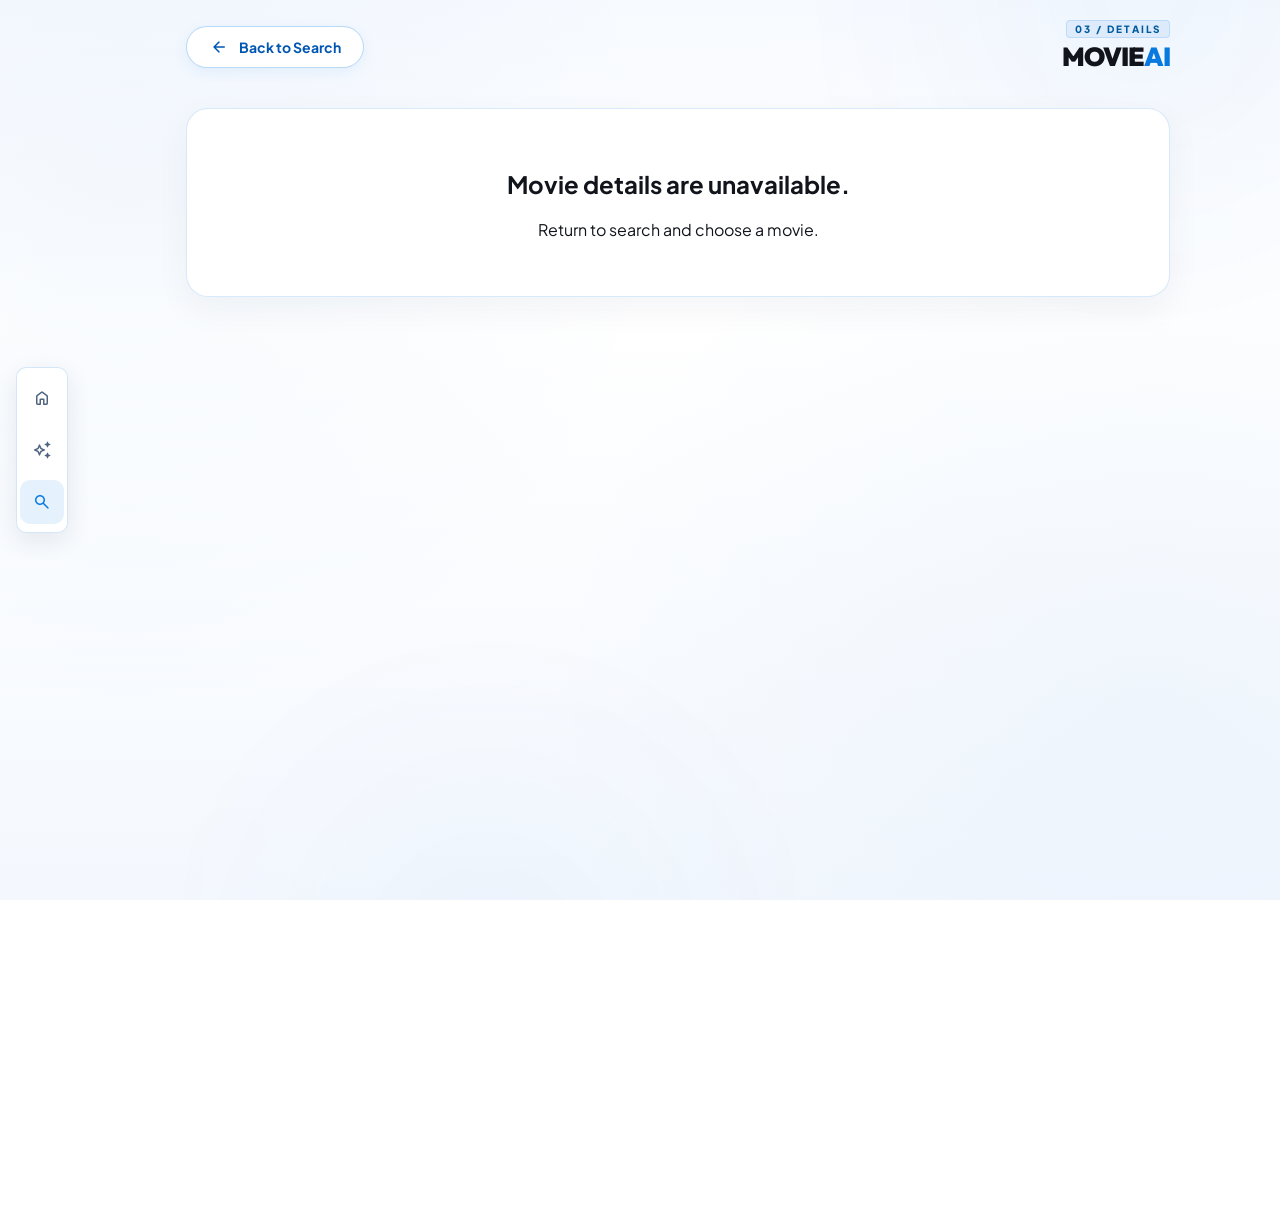
==== commit 8cb01a7e: "Improve MovieAI discovery UI and empty states" ====
--- a/frontend/movie-details.html
+++ b/frontend/movie-details.html
@@ -1,4 +1,4 @@
-<!DOCTYPE html>
+﻿<!DOCTYPE html>
 <html lang="en">
 <head>
     <meta charset="UTF-8">
@@ -13,22 +13,20 @@
 </head>
 <body class="cinema-subpage movie-details-body">
     <nav class="site-nav" aria-label="Main navigation">
-        <a class="site-nav-link" href="/" aria-label="Home" title="Home"><span class="material-symbols-rounded" aria-hidden="true">home</span></a>
-        <a class="site-nav-link" href="/recommendation.html" aria-label="Natural-language recommendations" title="Describe a movie"><span class="material-symbols-rounded" aria-hidden="true">auto_awesome</span></a>
-        <a class="site-nav-link" href="/movie-search.html" aria-label="Search movies" title="Search movies"><span class="material-symbols-rounded" aria-hidden="true">search</span></a>
+        <a class="site-nav-link" href="/" aria-label="Home" title="Home"><span class="material-symbols-rounded" aria-hidden="true">home</span><span class="site-nav-label">Home</span></a>
+        <a class="site-nav-link" href="/recommendation.html" aria-label="Natural-language recommendations" title="Describe a movie"><span class="material-symbols-rounded" aria-hidden="true">auto_awesome</span><span class="site-nav-label">Discover</span></a>
+        <a class="site-nav-link" href="/movie-search.html" aria-label="Search movies" title="Search movies" aria-current="page"><span class="material-symbols-rounded" aria-hidden="true">search</span><span class="site-nav-label">Search</span></a>
     </nav>
     <div class="ambient ambient-one" aria-hidden="true"></div>
     <div class="ambient ambient-two" aria-hidden="true"></div>
     <main class="movie-search-page movie-details-page">
-        <div class="subpage-film-strip" aria-hidden="true"><div class="strip-item"><span class="material-symbols-rounded strip-icon">movie</span><span>SCENE: DETAILS</span></div><div class="strip-item strip-highlight"><span>INDIAN CINEMA · MOVIE PROFILE</span></div></div>
         <header class="movie-search-header">
             <button type="button" id="backToSearchBtn" class="back-to-search-btn"><span class="material-symbols-rounded back-btn-icon" aria-hidden="true">arrow_back</span><span>Back to Search</span></button>
-            <button class="theme-toggle" type="button" data-theme-toggle aria-label="Switch to dark mode" title="Switch to dark mode" aria-pressed="false"><span class="material-symbols-rounded" aria-hidden="true">dark_mode</span></button>
             <div class="movie-search-brand"><span class="brand-sub-badge">03 / DETAILS</span><span class="brand-text">MOVIE<span class="brand-ai-accent">AI</span></span></div>
         </header>
         <section id="movieDetailsContent" class="movie-details-page-view" aria-live="polite" aria-busy="true"></section>
     </main>
-    <script src="theme.js"></script>
+    <script src="film-reel-loader.js"></script>
     <script src="movie-details.js"></script>
 </body>
 </html>
--- a/frontend/styles.css
+++ b/frontend/styles.css
@@ -1,4 +1,4 @@
-/* =========================================================
+﻿/* =========================================================
    MOVIEAI
    F2.1 → F2.6
    LANDING PAGE STRUCTURE + POSTER SYSTEM + TYPOGRAPHY
@@ -1470,6 +1470,7 @@
     justify-content:
         center;
 }
+
 /* =========================================================
    REEL AS O
    ========================================================= */
@@ -1941,6 +1942,613 @@
         transform: translateY(-50%);
     }
 }
+
+/* Keep mobile audit overrides last: the legacy stylesheet contains earlier mobile layers. */
+.site-nav-label { display: none; }
+
+@media (max-width: 767px) {
+    .site-nav {
+        z-index: 80;
+        display: grid;
+        grid-template-columns: repeat(3, minmax(0, 1fr));
+        grid-template-rows: none;
+        align-items: center;
+        width: 100%;
+        height: var(--movieai-nav-h);
+        padding: 7px max(16px, env(safe-area-inset-left)) calc(7px + env(safe-area-inset-bottom)) max(16px, env(safe-area-inset-right));
+        border: 0;
+        border-top: 1px solid rgba(8, 121, 223, 0.2);
+        border-radius: 0;
+        background: rgba(255, 255, 255, 0.96);
+        box-shadow: 0 -8px 28px rgba(25, 57, 94, 0.08);
+        backdrop-filter: none;
+        transform: none;
+    }
+
+    body:not(.direct-mode):has(.intro-page:not(.exit)) .site-nav { display: none; }
+
+    .site-nav-link {
+        display: grid;
+        grid-template-rows: 24px 14px;
+        gap: 1px;
+        width: 100%;
+        min-width: 44px;
+        min-height: 52px;
+        padding: 5px 4px;
+        border-radius: 14px;
+        background: transparent;
+    }
+
+    .site-nav-link > .material-symbols-rounded { font-size: 22px; }
+    .site-nav-label { display: block; font-family: var(--sans); font-size: 12px; font-weight: 700; line-height: 14px; }
+    .site-nav-link[aria-current="page"] { background: rgba(8, 121, 223, 0.1); }
+
+    .recommendation-page,
+    .movie-search-page,
+    .movie-details-page { padding-bottom: calc(var(--movieai-nav-h) + 28px); }
+
+    .recommendation-button { min-width: 100px; min-height: 52px; }
+    .recommendation-button .button-text { display: inline; }
+    .recommendation-button.is-loading .button-text { display: none; }
+    .recommendation-button.is-loading .recommendation-button-spinner { display: none; }
+
+    .recommendation-button.is-loading::after {
+        content: "";
+        width: 18px;
+        height: 18px;
+        border: 2px solid rgba(255, 255, 255, 0.42);
+        border-top-color: #fff;
+        border-radius: 50%;
+        animation: f36PageSpinner .7s linear infinite;
+    }
+
+    .movie-search-box-card { order: 2; }
+    .prompt-chips-wrapper { order: 3; }
+    .movie-search-results { order: 4; }
+    .search-box-subtext { display: block; min-height: 18px; font-size: 0; }
+    .search-box-subtext .subtext-item, .search-box-subtext .subtext-dot { display: none; }
+    .search-box-subtext::before { content: "Instant suggestions · Ratings · Similar movies"; color: #52667d; font: 600 12px/1.5 var(--sans); }
+    .details-3d-card-wrapper { width: min(58vw, 260px); max-width: none; }
+    .details-imdb-section { bottom: calc(var(--movieai-nav-h) + 10px); }
+}
+
+/* Shared cinematic zero-results state for title search and recommendations. */
+.movieai-empty-state {
+    position: relative;
+    display: grid;
+    grid-template-columns: minmax(150px, 220px) minmax(0, 1fr);
+    align-items: center;
+    gap: clamp(20px, 4vw, 42px);
+    min-height: 270px;
+    margin-top: 30px;
+    padding: 30px clamp(24px, 5vw, 54px);
+    overflow: hidden;
+    border: 1px solid rgba(8, 121, 223, 0.18);
+    border-radius: 24px;
+    background: radial-gradient(circle at 14% 22%, rgba(8, 121, 223, 0.09), transparent 30%), #fff;
+    box-shadow: 0 16px 42px rgba(20, 40, 70, 0.07);
+    animation: movieai-empty-enter 420ms cubic-bezier(.22, 1, .36, 1) both;
+}
+
+.movieai-empty-state::before {
+    position: absolute;
+    inset: -25% auto -25% -18%;
+    width: 46%;
+    pointer-events: none;
+    background: linear-gradient(105deg, transparent 18%, rgba(77, 166, 255, .13) 48%, transparent 78%);
+    content: "";
+    opacity: 0;
+    transform: translateX(-32%) skewX(-16deg);
+    animation: movieai-empty-spotlight 2.8s 380ms cubic-bezier(.22, 1, .36, 1) infinite;
+}
+
+.movieai-empty-state__mascot { width: min(100%, 190px); justify-self: center; }
+.movieai-empty-mascot { display: block; width: 100%; overflow: visible; }
+.movieai-empty-mascot__shadow ellipse { fill: rgba(11, 31, 58, 0.13); }
+.movieai-empty-mascot__body { transform-origin: 80px 84px; animation: movieai-empty-float 2.9s ease-in-out infinite; }
+.movieai-empty-mascot__ticket { fill: #0879df; stroke: #0b1f3a; stroke-width: 4; }
+.movieai-empty-mascot__ticket-line { fill: none; stroke: rgba(255, 255, 255, .68); stroke-linecap: round; stroke-width: 3; }
+.movieai-empty-mascot__brow, .movieai-empty-mascot__mouth, .movieai-empty-mascot__glass circle, .movieai-empty-mascot__glass path { fill: none; stroke: #0b1f3a; stroke-linecap: round; stroke-linejoin: round; stroke-width: 4; }
+.movieai-empty-mascot__eye { fill: #fff; stroke: #0b1f3a; stroke-width: 3; }
+.movieai-empty-mascot__pupil { fill: #0b1f3a; transform-origin: center; animation: movieai-empty-blink 4.6s ease-in-out infinite; }
+.movieai-empty-mascot__glass { transform-origin: 124px 94px; animation: movieai-empty-glass 2.9s ease-in-out infinite; }
+.movieai-empty-mascot__scan { stroke: #fff; stroke-linecap: round; stroke-width: 3; stroke-dasharray: 28; stroke-dashoffset: 28; opacity: 0; animation: movieai-empty-scan 2.9s ease-in-out infinite; }
+.movieai-empty-state__content { min-width: 0; animation: movieai-empty-copy 480ms 70ms cubic-bezier(.22, 1, .36, 1) both; }
+.movieai-empty-state__eyebrow { margin: 0 0 7px; color: #0879df; font: 800 11px/1.2 var(--sans); letter-spacing: .16em; }
+.movieai-empty-state h2 { margin: 0; color: #11151b; font: 800 clamp(25px, 3vw, 34px)/1.08 var(--display); letter-spacing: -.03em; }
+.movieai-empty-state__content > p:not(.movieai-empty-state__eyebrow) { max-width: 520px; margin: 10px 0 18px; color: #52667d; font: 500 14px/1.55 var(--sans); }
+.movieai-empty-state__actions { display: flex; flex-wrap: wrap; gap: 8px; }
+.movieai-empty-state__actions button, .movieai-empty-state__clear { min-height: 40px; padding: 8px 13px; border: 1px solid rgba(8, 121, 223, .26); border-radius: 999px; background: #fff; color: #0667bb; font: 700 13px/1.2 var(--sans); cursor: pointer; transition: transform 160ms ease, background-color 160ms ease, box-shadow 160ms ease; }
+.movieai-empty-state__actions button:hover, .movieai-empty-state__actions button:focus-visible { background: #0879df; color: #fff; box-shadow: 0 8px 18px rgba(8, 121, 223, .2); transform: translateY(-2px); outline: none; }
+.movieai-empty-state__clear { margin-top: 13px; padding-inline: 0; border-color: transparent; color: #52667d; text-decoration: underline; }
+.movieai-empty-state__clear:hover, .movieai-empty-state__clear:focus-visible { color: #0879df; outline: none; }
+
+.movieai-empty-state--confused .movieai-empty-mascot__body { animation-name: movieai-empty-confused; }
+.movieai-empty-state--confused .movieai-empty-mascot__pupil--left, .movieai-empty-state--confused .movieai-empty-mascot__pupil--right { animation-name: movieai-empty-glance; }
+.movieai-empty-state--confused .movieai-empty-mascot__brow--left { transform: rotate(-13deg); transform-origin: 63px 56px; }
+.movieai-empty-state--confused .movieai-empty-mascot__brow--right { transform: rotate(11deg); transform-origin: 96px 56px; }
+.movieai-empty-state--shocked .movieai-empty-mascot__body { animation: movieai-empty-shocked 2.5s ease-in-out infinite; }
+.movieai-empty-state--shocked .movieai-empty-mascot__eye { transform: scale(1.18); transform-origin: center; }
+.movieai-empty-state--shocked .movieai-empty-mascot__mouth { d: path("M 75 92 Q 80 104 86 92"); }
+.movieai-empty-state--suspicious .movieai-empty-mascot__body { animation: movieai-empty-suspicious 2.8s ease-in-out infinite; }
+.movieai-empty-state--suspicious .movieai-empty-mascot__eye { transform: scaleY(.68); transform-origin: center; }
+.movieai-empty-state--sleepy .movieai-empty-mascot__eye { transform: scaleY(.45); transform-origin: center; }
+.movieai-empty-state--sleepy .movieai-empty-mascot__body { animation-name: movieai-empty-sleepy; }
+.movieai-empty-state--determined .movieai-empty-mascot__brow--left { transform: rotate(12deg); transform-origin: 64px 57px; }
+.movieai-empty-state--determined .movieai-empty-mascot__brow--right { transform: rotate(-12deg); transform-origin: 96px 57px; }
+.movieai-empty-state--determined .movieai-empty-mascot__glass { animation-name: movieai-empty-determined-glass; }
+
+@keyframes movieai-empty-enter { from { opacity: 0; transform: translateY(14px) scale(.985); } to { opacity: 1; transform: none; } }
+@keyframes movieai-empty-copy { from { opacity: 0; transform: translateX(12px); } to { opacity: 1; transform: none; } }
+@keyframes movieai-empty-spotlight { 0%, 18% { opacity: 0; transform: translateX(-32%) skewX(-16deg); } 36%, 62% { opacity: 1; } 78%, 100% { opacity: 0; transform: translateX(310%) skewX(-16deg); } }
+@keyframes movieai-empty-float { 0%,100% { transform: translateY(0); } 50% { transform: translateY(-5px); } }
+@keyframes movieai-empty-confused { 0%,100% { transform: rotate(0) translateY(0); } 30% { transform: rotate(-7deg) translateY(-3px); } 65% { transform: rotate(5deg) translateY(-2px); } }
+@keyframes movieai-empty-sleepy { 0%,100% { transform: rotate(0); } 50% { transform: rotate(5deg) translateY(3px); } }
+@keyframes movieai-empty-shocked { 0%, 13%, 100% { transform: scale(1); } 7% { transform: scale(1.08) translateY(-5px); } 18% { transform: scale(.98); } }
+@keyframes movieai-empty-suspicious { 0%,100% { transform: rotate(-4deg); } 50% { transform: rotate(4deg) translateX(3px); } }
+@keyframes movieai-empty-glance { 0%,30%,100% { transform: translateX(0); } 55%,75% { transform: translateX(3px); } }
+@keyframes movieai-empty-blink { 0%,46%,48%,100% { transform: scaleY(1); } 47% { transform: scaleY(.12); } }
+@keyframes movieai-empty-glass { 0%,100% { transform: rotate(0); } 50% { transform: rotate(7deg); } }
+@keyframes movieai-empty-determined-glass { 0%,100% { transform: rotate(-4deg) scale(1); } 50% { transform: rotate(8deg) scale(1.08); } }
+@keyframes movieai-empty-scan { 0%, 20% { opacity: 0; stroke-dashoffset: 28; } 36%, 55% { opacity: .85; } 70%, 100% { opacity: 0; stroke-dashoffset: 0; } }
+
+@media (max-width: 767px) {
+    .recommendation-search-shell { gap: 2px; padding: 4px; border-radius: 999px; }
+    .recommendation-search-icon { width: 21px; height: 21px; margin-left: 9px; }
+    .recommendation-input { min-width: 0; padding-inline: 7px 3px; }
+    .recommendation-clear-btn { flex-basis: 32px; width: 32px; height: 32px; margin-right: 0; }
+    .recommendation-button { min-width: 48px; width: 48px; padding: 0; border-radius: 50%; }
+    .recommendation-button .button-text { display: none; }
+    .recommendation-button .button-arrow { display: inline-flex; font-size: 21px; }
+    .recommendation-button.is-loading .button-arrow { display: inline-flex; animation: movieai-submit-arrow 620ms cubic-bezier(.22, 1, .36, 1) infinite; }
+    .recommendation-button.is-loading::after { display: none; }
+    .recommendation-clear-btn:not([hidden]):active { animation: movieai-clear-pop 280ms cubic-bezier(.34, 1.56, .64, 1); }
+    .movieai-empty-state { grid-template-columns: 1fr; gap: 6px; min-height: 0; margin-top: 22px; padding: 24px 18px; border-radius: 20px; text-align: center; }
+    .movieai-empty-state__mascot { width: 132px; }
+    .movieai-empty-state__content > p:not(.movieai-empty-state__eyebrow) { margin-inline: auto; font-size: 14px; }
+    .movieai-empty-state__actions { justify-content: center; }
+    .movieai-empty-state__actions button, .movieai-empty-state__clear { min-height: 38px; font-size: 12px; }
+}
+
+@keyframes movieai-submit-arrow { 0% { transform: translateX(0) scale(1); } 45% { transform: translateX(5px) scale(1.08); } 100% { transform: translateX(0) scale(1); } }
+@keyframes movieai-clear-pop { 50% { transform: scale(.72) rotate(90deg); } }
+
+@media (prefers-reduced-motion: reduce) {
+    .movieai-empty-state, .movieai-empty-state::before, .movieai-empty-state__content, .movieai-empty-mascot__body, .movieai-empty-mascot__pupil, .movieai-empty-mascot__glass, .movieai-empty-mascot__scan, .recommendation-button.is-loading .button-arrow, .recommendation-clear-btn:not([hidden]):active { animation: none !important; }
+}
+
+/* =========================================================
+   MOBILE UX AUDIT — mobile-only safety, hierarchy and feedback
+   ========================================================= */
+@media (max-width: 767px) {
+    :root {
+        --movieai-nav-h: calc(68px + env(safe-area-inset-bottom));
+    }
+
+    html,
+    body {
+        min-height: 100dvh;
+        overscroll-behavior-x: none;
+    }
+
+    body.cinema-subpage,
+    .recommendation-page,
+    .movie-search-page,
+    .movie-details-page {
+        min-height: 100dvh !important;
+    }
+
+    .recommendation-page,
+    .movie-search-page,
+    .movie-details-page {
+        padding-right: 16px;
+        padding-bottom: calc(var(--movieai-nav-h) + 28px);
+        padding-left: 16px;
+    }
+
+    .site-nav {
+        z-index: 80;
+        display: grid;
+        grid-template-columns: repeat(3, minmax(0, 1fr));
+        grid-template-rows: none;
+        align-items: center;
+        width: 100%;
+        height: var(--movieai-nav-h);
+        padding: 7px max(16px, env(safe-area-inset-left)) calc(7px + env(safe-area-inset-bottom)) max(16px, env(safe-area-inset-right));
+        border: 0;
+        border-top: 1px solid rgba(8, 121, 223, 0.2);
+        border-radius: 0;
+        background: rgba(255, 255, 255, 0.96);
+        box-shadow: 0 -8px 28px rgba(25, 57, 94, 0.08);
+        backdrop-filter: none;
+        transform: none;
+    }
+
+    body:not(.direct-mode):has(.intro-page:not(.exit)) .site-nav {
+        display: none;
+    }
+
+    .site-nav-link {
+        position: relative;
+        display: grid;
+        grid-template-rows: 24px 14px;
+        gap: 1px;
+        width: 100%;
+        min-width: 44px;
+        min-height: 52px;
+        padding: 5px 4px;
+        border-radius: 14px;
+        background: transparent;
+    }
+
+    .site-nav-link > .material-symbols-rounded {
+        font-size: 22px;
+    }
+
+    .site-nav-label {
+        display: block;
+        color: currentColor;
+        font-family: var(--sans);
+        font-size: 12px;
+        font-weight: 700;
+        line-height: 14px;
+    }
+
+    .site-nav-link[aria-current="page"] {
+        background: rgba(8, 121, 223, 0.1);
+    }
+
+    .recommendation-header,
+    .movie-search-header,
+    .movie-details-nav-bar {
+        min-height: 44px;
+        margin-bottom: 22px;
+    }
+
+    .recommendation-back,
+    .movie-search-back,
+    .back-to-search-btn {
+        min-width: 44px;
+        min-height: 44px;
+        padding: 10px 14px;
+        font-size: 14px;
+    }
+
+    .recommendation-brand,
+    .movie-search-brand {
+        max-width: 54%;
+    }
+
+    .brand-sub-badge {
+        max-width: 100%;
+        overflow: hidden;
+        font-size: 12px;
+        letter-spacing: 0.1em;
+        text-overflow: ellipsis;
+        white-space: nowrap;
+    }
+
+    .brand-text {
+        font-size: 23px;
+    }
+
+    .recommendation-heading,
+    .movie-search-heading {
+        text-align: left;
+    }
+
+    .recommendation-heading h1,
+    .movie-search-heading h1 {
+        font-size: clamp(36px, 11vw, 48px);
+        line-height: 1.02;
+    }
+
+    .recommendation-heading p,
+    .movie-search-heading p {
+        font-size: 15px;
+        line-height: 1.55;
+    }
+
+    .recommendation-search-shell {
+        align-items: stretch;
+        min-height: 60px;
+        border-radius: 20px;
+    }
+
+    .recommendation-input {
+        height: 52px;
+        padding-right: 6px;
+        font-size: 16px;
+        line-height: 1.35;
+    }
+
+    .recommendation-button {
+        min-width: 100px;
+        min-height: 52px;
+        padding: 0 14px;
+        font-size: 14px;
+    }
+
+    .recommendation-button .button-text {
+        display: inline;
+    }
+
+    .recommendation-button.is-loading .button-text {
+        display: none;
+    }
+
+    .recommendation-button.is-loading::after {
+        content: "";
+        width: 18px;
+        height: 18px;
+        border: 2px solid rgba(255, 255, 255, 0.42);
+        border-top-color: #fff;
+        border-radius: 50%;
+        animation: f36PageSpinner .7s linear infinite;
+    }
+
+    .recommendation-button.is-loading .recommendation-button-spinner {
+        display: none;
+    }
+
+    .recommendation-prompt-chips,
+    .prompt-chips-wrapper .prompt-chips {
+        flex-wrap: nowrap;
+        overflow-x: auto;
+        scroll-padding-inline: 16px;
+        scroll-snap-type: x proximity;
+        scrollbar-width: none;
+    }
+
+    .recommendation-prompt-chips::after,
+    .prompt-chips-wrapper .prompt-chips::after {
+        flex: 0 0 10px;
+        content: "";
+    }
+
+    .recommendation-prompt-chips .prompt-chip,
+    .prompt-chips-wrapper .search-chip {
+        flex: 0 0 auto;
+        min-height: 44px;
+        scroll-snap-align: start;
+    }
+
+    .search-page-view {
+        display: flex;
+        flex-direction: column;
+    }
+
+    .movie-search-heading { order: 1; }
+    .movie-search-box-card { order: 2; margin-top: 20px; }
+    .prompt-chips-wrapper { order: 3; margin: 16px 0 20px; padding: 14px; }
+    .movie-search-results { order: 4; }
+
+    .prompt-chips-wrapper .chips-header {
+        margin-bottom: 9px;
+    }
+
+    .chips-title,
+    .chips-hint {
+        font-size: 13px;
+    }
+
+    .movie-search-box {
+        gap: 10px;
+    }
+
+    .movie-search-input,
+    .movie-search-button {
+        min-height: 52px;
+        font-size: 16px;
+    }
+
+    .movie-search-button {
+        min-width: 112px;
+    }
+
+    .search-box-subtext {
+        align-items: flex-start;
+        gap: 6px;
+        font-size: 12px;
+        line-height: 1.45;
+    }
+
+    .subtext-dot { display: none; }
+
+    .recommendation-results,
+    .movie-search-results {
+        margin-top: 24px;
+    }
+
+    .recommendation-movie-card {
+        min-height: 144px;
+    }
+
+    .recommendation-loading-skeletons {
+        display: grid;
+        gap: 10px;
+        margin-top: 12px;
+    }
+
+    .recommendation-loading-skeletons > div {
+        height: 84px;
+        border: 1px solid rgba(8, 121, 223, 0.12);
+        border-radius: 16px;
+        background: linear-gradient(100deg, #eef5fc 30%, #fbfdff 46%, #eef5fc 62%);
+        background-size: 240% 100%;
+        animation: recommendation-skeleton 1.35s linear infinite;
+    }
+
+    .recommendation-empty {
+        padding: 28px 18px;
+        border: 1px solid rgba(8, 121, 223, 0.18);
+        border-radius: 20px;
+        background: rgba(255, 255, 255, 0.9);
+        text-align: center;
+    }
+
+    .recommendation-empty > .material-symbols-rounded {
+        display: grid;
+        width: 48px;
+        height: 48px;
+        margin: 0 auto 12px;
+        border-radius: 16px;
+        background: #eaf4ff;
+        color: #0879df;
+        font-size: 25px;
+        place-items: center;
+    }
+
+    .recommendation-empty h2 {
+        margin: 0;
+        font-size: 23px;
+    }
+
+    .recommendation-empty p {
+        margin: 8px auto 18px;
+        color: #52667d;
+        font-size: 14px;
+        line-height: 1.5;
+    }
+
+    .recommendation-empty-actions {
+        display: flex;
+        flex-wrap: wrap;
+        justify-content: center;
+        gap: 8px;
+    }
+
+    .recommendation-empty-actions button,
+    .recommendation-empty-clear {
+        min-height: 44px;
+        padding: 8px 12px;
+        border: 1px solid rgba(8, 121, 223, 0.26);
+        border-radius: 999px;
+        background: #fff;
+        color: #075fae;
+        font: 700 13px/1.2 var(--sans);
+    }
+
+    .recommendation-empty-clear {
+        margin-top: 12px;
+        border-color: transparent;
+        background: transparent;
+        color: #52667d;
+        text-decoration: underline;
+    }
+
+    .movie-details-page-view,
+    .local-recommendations {
+        padding-bottom: 4px;
+    }
+
+    .details-3d-card-wrapper {
+        width: min(58vw, 260px);
+        max-width: none;
+        margin: 0 auto;
+    }
+
+    .details-layout {
+        gap: 22px;
+    }
+
+    .details-title {
+        font-size: clamp(32px, 10vw, 42px);
+    }
+
+    .details-meta-chips,
+    .genre-pills {
+        gap: 8px;
+    }
+
+    .meta-chip,
+    .genre-pill {
+        min-height: 36px;
+        font-size: 13px;
+    }
+
+    .details-expand-button {
+        min-height: 44px;
+        padding: 8px 0;
+        font-size: 14px;
+    }
+
+    .details-imdb-section {
+        position: sticky;
+        bottom: calc(var(--movieai-nav-h) + 10px);
+        z-index: 4;
+        background: #fffdf3;
+        box-shadow: 0 8px 24px rgba(66, 52, 7, 0.14);
+    }
+
+    .local-recommendation-card {
+        min-height: 124px;
+        padding-right: 36px;
+    }
+
+    .local-recommendation-card::before {
+        position: absolute;
+        top: 50%;
+        right: 12px;
+        color: #0879df;
+        content: "›";
+        font: 32px/1 var(--display);
+        transform: translateY(-50%);
+    }
+
+    .local-recommendation-poster-fallback {
+        background: linear-gradient(145deg, #0b1f3a, #0879df);
+        color: #fff;
+    }
+
+    .local-recommendation-poster-fallback .material-symbols-rounded {
+        color: #fff;
+    }
+
+    .mode-character-zone {
+        display: none;
+    }
+
+    .mode-card {
+        min-height: 194px;
+    }
+
+    .mode-card-description {
+        color: #52667d;
+        font-size: 13px;
+        line-height: 1.45;
+    }
+
+    .mode-card-arrow {
+        width: 44px;
+        height: 44px;
+    }
+}
+
+@media (max-width: 767px) and (hover: none) and (pointer: coarse) {
+    button,
+    a,
+    [role="button"] {
+        touch-action: manipulation;
+        -webkit-tap-highlight-color: transparent;
+    }
+
+    button:active,
+    .site-nav-link:active,
+    .prompt-chip:active,
+    .search-chip:active,
+    .mode-card:active,
+    .local-recommendation-card:active {
+        transform: scale(0.98);
+    }
+}
+
+@media (max-width: 767px) and (prefers-reduced-motion: reduce) {
+    .recommendation-button.is-loading::after,
+    .recommendation-loading-skeletons > div {
+        animation: none;
+    }
+}
 /* =========================================================
    23. BOTTOM LABELS
    ========================================================= */
@@ -5269,18 +5877,14 @@
 .mode-footer-line{
     display:none;
 }
-
 /* =========================================================
    RESPONSIVE — 1250px
    ========================================================= */
-
 @media(max-width:1250px){
-
     .mode-page{
         padding-left:30px;
         padding-right:30px;
     }
-
     .mode-selection-stage{
         width:min(1120px,100%);
         grid-template-columns:
@@ -5289,16 +5893,13 @@
             minmax(0,1fr);
         gap:22px;
     }
-
     .mode-character-zone{
         width:210px;
     }
-
     .mode-card{
         height:360px;
         padding:32px;
     }
-
     .mode-card strong{
         font-size:
             clamp(
@@ -6593,29 +7194,24 @@
 .mode-character-zone.is-bottom .movie-character{
     --face-y:7px;
 }
-
 .mode-character-zone.is-recommendation .movie-character{
     --face-scale:1.035;
     --mouth-scale:1.16;
 }
-
 .mode-character-zone.is-search .movie-character{
     --face-scale:1.025;
     --mouth-scale:.82;
 }
-
 .mode-character-zone.is-bottom .character-brow-left{
     transform:
         translateY(3px)
         rotate(-14deg);
 }
-
 .mode-character-zone.is-bottom .character-brow-right{
     transform:
         translateY(3px)
         rotate(14deg);
 }
-
 .mode-character-zone.is-top .character-brow-left{
     transform:
         translateY(-3px)
@@ -7849,103 +8445,6 @@
     filter: blur(70px);
     pointer-events: none;
     z-index: 0;
-}
-
-/* =========================================================
-   DECORATIVE FLOATING POSTER GALLERY (WOW CINEMA ATMOSPHERE)
-   ========================================================= */
-
-.cinema-poster-flair {
-    position: fixed;
-    top: 90px;
-    bottom: 30px;
-    width: 170px;
-    display: flex;
-    flex-direction: column;
-    justify-content: space-around;
-    align-items: center;
-    pointer-events: none;
-    z-index: 1;
-}
-
-.cinema-poster-left {
-    left: 24px;
-}
-
-.cinema-poster-right {
-    right: 24px;
-}
-
-.decorative-poster-card {
-    width: 140px;
-    height: 205px;
-    position: relative;
-    border-radius: 18px;
-    overflow: hidden;
-    background: #ffffff;
-    box-shadow: 0 16px 40px rgba(15, 35, 65, 0.12);
-    border: 1.5px solid rgba(20, 117, 209, 0.25);
-    transform: rotate(var(--rotation, 0deg));
-    animation: posterFloatSlow 6.5s ease-in-out var(--float-delay, 0s) infinite alternate;
-    pointer-events: auto;
-    cursor: pointer;
-    transition: transform 0.4s cubic-bezier(0.22, 1, 0.36, 1), box-shadow 0.4s ease, border-color 0.4s ease;
-}
-
-.decorative-poster-card:hover {
-    transform: scale(1.09) rotate(0deg) !important;
-    box-shadow: 0 24px 50px rgba(20, 117, 209, 0.26);
-    border-color: #0879df;
-    z-index: 10;
-}
-
-.decorative-poster-card .poster-img {
-    width: 100%;
-    height: 100%;
-    object-fit: cover;
-    display: block;
-    transition: transform 0.4s ease;
-}
-
-.decorative-poster-card:hover .poster-img {
-    transform: scale(1.05);
-}
-
-.decorative-poster-card .poster-shine {
-    position: absolute;
-    inset: 0;
-    background: linear-gradient(135deg, rgba(255, 255, 255, 0.45) 0%, transparent 60%);
-    pointer-events: none;
-    z-index: 2;
-}
-
-.decorative-poster-card .poster-tag {
-    position: absolute;
-    bottom: 8px;
-    left: 8px;
-    right: 8px;
-    background: rgba(17, 21, 27, 0.82);
-    backdrop-filter: blur(8px);
-    -webkit-backdrop-filter: blur(8px);
-    color: #ffffff;
-    font-size: 10px;
-    font-weight: 800;
-    letter-spacing: 0.12em;
-    text-align: center;
-    padding: 5px 6px;
-    border-radius: 8px;
-    border: 1px solid rgba(255, 255, 255, 0.25);
-    z-index: 3;
-    box-shadow: 0 4px 10px rgba(0, 0, 0, 0.2);
-}
-
-@keyframes posterFloatSlow {
-    0% {
-        transform: translateY(0px) rotate(var(--rotation, 0deg));
-    }
-    100% {
-        transform: translateY(-14px) rotate(calc(var(--rotation, 0deg) + 2deg));
-    }
 }
 
 /* =========================================================
@@ -7997,42 +8496,6 @@
 .subtext-icon {
     font-size: 14px;
     color: #0879df;
-}
-
-/* =========================================================
-   SUBPAGE FILM STRIP TICKER
-   ========================================================= */
-
-.subpage-film-strip {
-    display: flex;
-    justify-content: space-between;
-    align-items: center;
-    gap: 16px;
-    padding: 8px 18px;
-    border-radius: 999px;
-    background: rgba(255, 255, 255, 0.85);
-    backdrop-filter: blur(12px);
-    -webkit-backdrop-filter: blur(12px);
-    border: 1px solid rgba(20, 117, 209, 0.18);
-    box-shadow: 0 4px 14px rgba(20, 40, 70, 0.04);
-    margin-bottom: 28px;
-}
-
-.strip-item {
-    display: inline-flex;
-    align-items: center;
-    gap: 6px;
-    font-family: var(--sans);
-    font-size: 11px;
-    font-weight: 700;
-    letter-spacing: 0.14em;
-    text-transform: uppercase;
-    color: #50657d;
-}
-
-.strip-highlight {
-    color: #0065b3;
-    font-weight: 800;
 }
 
 /* =========================================================
@@ -8879,9 +9342,6 @@
    ========================================================= */
 
 @media (max-width: 1300px) {
-    .cinema-poster-flair {
-        display: none;
-    }
 }
 
 @media (max-width: 768px) {
@@ -8890,10 +9350,6 @@
         padding: 20px 16px 60px;
     }
 
-    .subpage-film-strip {
-        display: none;
-    }
-
     .recommendation-header,
     .movie-search-header {
         margin-bottom: 30px;
@@ -8936,7 +9392,6 @@
 @media (prefers-reduced-motion: reduce) {
     .movie-search-spinner,
     .recommendation-spinner,
-    .decorative-poster-card,
     .recommendation-button::before,
     .movie-search-button::before {
         animation: none !important;
@@ -9018,6 +9473,9 @@
     top: 50%;
     left: 16px;
     display: grid;
+    grid-template-rows: repeat(3, 44px);
+    align-content: center;
+    justify-content: center;
     gap: 8px;
     width: 48px;
     padding: 7px;
@@ -9037,7 +9495,11 @@
     border-radius: 7px;
     color: #50657d;
     text-decoration: none;
-    transition: background-color 160ms ease, color 160ms ease;
+    transition: background-color 180ms ease, color 180ms ease, transform 220ms cubic-bezier(0.22, 1, 0.36, 1);
+}
+
+.site-nav-link > .material-symbols-rounded {
+    transition: transform 220ms cubic-bezier(0.22, 1, 0.36, 1);
 }
 
 .site-nav-link:hover,
@@ -9046,207 +9508,88 @@
     color: #0879df;
 }
 
+.site-nav-link:hover {
+    background: rgba(8, 121, 223, 0.14);
+}
+
+.site-nav-link:hover > .material-symbols-rounded,
+.site-nav-link:focus-visible > .material-symbols-rounded {
+    /* Unique animations applied per-icon below */
+}
+
+/* Unique per-icon hover animations */
+
+/* 1. HOME ICON: Joyful organic bounce & roof chime lift */
+.site-nav-link:nth-child(1):hover > .material-symbols-rounded,
+.site-nav-link[href="/"]:hover > .material-symbols-rounded,
+.site-nav-link[href="index.html"]:hover > .material-symbols-rounded,
+.site-nav-link:nth-child(1):focus-visible > .material-symbols-rounded {
+    animation: nav-home-bounce 650ms cubic-bezier(0.34, 1.56, 0.64, 1) both;
+}
+
+@keyframes nav-home-bounce {
+    0% { transform: translateY(0) scale(1) rotate(0deg); }
+    22% { transform: translateY(-6px) scale(1.12, 0.92) rotate(-4deg); }
+    48% { transform: translateY(1.5px) scale(0.96, 1.08) rotate(3deg); }
+    70% { transform: translateY(-2px) scale(1.04, 0.98) rotate(-1deg); }
+    86% { transform: translateY(0.5px) scale(0.99, 1.01) rotate(0deg); }
+    100% { transform: translateY(0) scale(1) rotate(0deg); }
+}
+
+/* 2. SPARKLE / AI RECOMMENDATION ICON: Enchanted twist, radiant pulse & pop */
+.site-nav-link:nth-child(2):hover > .material-symbols-rounded,
+.site-nav-link[href*="recommendation"]:hover > .material-symbols-rounded,
+.site-nav-link:nth-child(2):focus-visible > .material-symbols-rounded {
+    animation: nav-sparkle-spin 700ms cubic-bezier(0.34, 1.56, 0.64, 1) both;
+}
+
+@keyframes nav-sparkle-spin {
+    0% { transform: scale(1) rotate(0deg); filter: drop-shadow(0 0 0 rgba(8, 121, 223, 0)); }
+    28% { transform: scale(1.26) rotate(-24deg); filter: drop-shadow(0 0 6px rgba(8, 121, 223, 0.65)); }
+    58% { transform: scale(1.16) rotate(18deg); filter: drop-shadow(0 0 8px rgba(56, 189, 248, 0.75)); }
+    82% { transform: scale(1.08) rotate(-6deg); filter: drop-shadow(0 0 3px rgba(8, 121, 223, 0.35)); }
+    100% { transform: scale(1) rotate(0deg); filter: drop-shadow(0 0 0 rgba(8, 121, 223, 0)); }
+}
+
+/* 3. SEARCH LENS ICON: Inquisitive scan, zoom & magnifying tilt */
+.site-nav-link:nth-child(3):hover > .material-symbols-rounded,
+.site-nav-link[href*="movie-search"]:hover > .material-symbols-rounded,
+.site-nav-link:nth-child(3):focus-visible > .material-symbols-rounded {
+    animation: nav-search-scan 650ms cubic-bezier(0.34, 1.56, 0.64, 1) both;
+}
+
+@keyframes nav-search-scan {
+    0% { transform: translate(0, 0) rotate(0deg) scale(1); }
+    24% { transform: translate(-3px, -2px) rotate(-18deg) scale(1.2); }
+    54% { transform: translate(3px, -1.5px) rotate(16deg) scale(1.22); }
+    78% { transform: translate(1px, 1px) rotate(-6deg) scale(1.08); }
+    100% { transform: translate(0, 0) rotate(0deg) scale(1); }
+}
+
+
 .site-nav-link:focus-visible {
     outline: 3px solid rgba(8, 121, 223, 0.45);
     outline-offset: 2px;
 }
 
-.theme-toggle {
-    display: inline-grid;
-    place-items: center;
-    flex: 0 0 42px;
-    width: 42px;
-    height: 42px;
-    padding: 0;
-    border: 1px solid rgba(20, 117, 209, 0.24);
-    border-radius: 50%;
-    background: rgba(255, 255, 255, 0.88);
-    color: #1e3a5f;
-    cursor: pointer;
-    transition: background-color 180ms ease, color 180ms ease, border-color 180ms ease;
-}
-
-.theme-toggle:hover {
-    border-color: #0879df;
-    color: #0879df;
-}
-
-.theme-toggle:focus-visible {
-    outline: 3px solid rgba(8, 121, 223, 0.45);
-    outline-offset: 3px;
-}
-
-.mode-page-top .theme-toggle {
-    margin-left: auto;
-    margin-right: 20px;
-}
-
-html[data-theme="dark"] {
-    color-scheme: dark;
-    --white: #111820;
-    --black: #f1f5f8;
-    --grey: #c3ccd5;
-    --grey-soft: #aab6c1;
-    --light-grey: #37434e;
-    --blue-soft: #13283a;
-}
-
-html[data-theme="dark"] body,
-html[data-theme="dark"] .app {
-    background-color: #111820;
-    color: #f1f5f8;
-}
-
-html[data-theme="dark"] body.cinema-subpage {
-    background:
-        radial-gradient(circle at 10% 20%, rgba(20, 117, 209, 0.08) 0%, transparent 40%),
-        radial-gradient(circle at 90% 80%, rgba(20, 117, 209, 0.1) 0%, transparent 45%),
-        linear-gradient(180deg, #111820 0%, #151d25 45%, #10161c 100%);
-    color: #f1f5f8;
-}
-
-html[data-theme="dark"] .next-page,
-html[data-theme="dark"] .intro-frame {
-    background-color: #111820;
-}
-
-html[data-theme="dark"] .mode-index,
-html[data-theme="dark"] .mode-eyebrow,
-html[data-theme="dark"] .chips-title,
-html[data-theme="dark"] .chips-hint,
-html[data-theme="dark"] .char-counter,
-html[data-theme="dark"] .mode-heading p,
-html[data-theme="dark"] .recommendation-heading p,
-html[data-theme="dark"] .movie-search-heading p,
-html[data-theme="dark"] .recommendation-hint,
-html[data-theme="dark"] .recommendation-meta,
-html[data-theme="dark"] .movie-search-card-content p,
-html[data-theme="dark"] .movie-detail-content p,
-html[data-theme="dark"] .recommendation-intent,
-html[data-theme="dark"] .recommendation-explanation {
-    color: #bac6d1;
-}
-
-html[data-theme="dark"] .recommendation-eyebrow,
-html[data-theme="dark"] .movie-search-eyebrow,
-html[data-theme="dark"] .recommendation-results-heading span,
-html[data-theme="dark"] .movie-search-section-title span,
-html[data-theme="dark"] .recommendation-genre,
-html[data-theme="dark"] .heading-reel-icon,
-html[data-theme="dark"] .brand-sub-badge,
-html[data-theme="dark"] .brand-ai-accent,
-html[data-theme="dark"] .mode-brand,
-html[data-theme="dark"] .strip-highlight,
-html[data-theme="dark"] .textarea-label-pill,
-html[data-theme="dark"] .gradient-text {
-    color: #8cc8ff;
-}
-
-html[data-theme="dark"] .gradient-text {
-    background: linear-gradient(135deg, #b8dcff 0%, #8cc8ff 100%);
-    background-clip: text;
-    -webkit-background-clip: text;
-    -webkit-text-fill-color: transparent;
-}
-
-html[data-theme="dark"] .mode-heading h2,
-html[data-theme="dark"] .mode-card,
-html[data-theme="dark"] .brand-text,
-html[data-theme="dark"] .recommendation-heading h1,
-html[data-theme="dark"] .movie-search-heading h1,
-html[data-theme="dark"] .recommendation-results-heading h2,
-html[data-theme="dark"] .movie-search-section-title h2,
-html[data-theme="dark"] .recommendation-card-content h3,
-html[data-theme="dark"] .movie-search-card-content h3,
-html[data-theme="dark"] .movie-detail-content h2 {
-    color: #f1f5f8;
-}
-
-html[data-theme="dark"] .mode-card,
-html[data-theme="dark"] .subpage-film-strip,
-html[data-theme="dark"] .recommendation-back,
-html[data-theme="dark"] .movie-search-back,
-html[data-theme="dark"] .prompt-chips-wrapper,
-html[data-theme="dark"] .input-glow-card,
-html[data-theme="dark"] .movie-search-box-card,
-html[data-theme="dark"] .recommendation-movie-card,
-html[data-theme="dark"] .movie-search-card,
-html[data-theme="dark"] .movie-detail-card,
-html[data-theme="dark"] .movie-search-loading,
-html[data-theme="dark"] .movie-search-empty,
-html[data-theme="dark"] .movie-search-error,
-html[data-theme="dark"] .recommendation-loading,
-html[data-theme="dark"] .recommendation-empty,
-html[data-theme="dark"] .recommendation-error,
-html[data-theme="dark"] .autocomplete-results {
-    background: #19232c;
-    color: #f1f5f8;
-}
-
-html[data-theme="dark"] .movie-search-input {
-    background: #111a22;
-    color: #f1f5f8;
-}
-
-html[data-theme="dark"] .recommendation-input {
-    color: #f1f5f8;
-}
-
-html[data-theme="dark"] .recommendation-input::placeholder,
-html[data-theme="dark"] .movie-search-input::placeholder {
-    color: #bac6d1;
-    opacity: 1;
-}
-
-html[data-theme="dark"] .prompt-chip,
-html[data-theme="dark"] .search-chip {
-    background: #202d38;
-    color: #e2eaf1;
-}
-
-html[data-theme="dark"] .autocomplete-item {
-    color: #e2eaf1;
-}
-
-html[data-theme="dark"] .autocomplete-item:hover {
-    background: #263847;
-}
-
-html[data-theme="dark"] .theme-toggle {
-    background: #19232c;
-    color: #e2eaf1;
-    border-color: rgba(122, 183, 235, 0.35);
-}
-
-html[data-theme="dark"] .site-nav {
-    border-color: rgba(122, 183, 235, 0.22);
-    background: rgba(25, 35, 44, 0.92);
-}
-
-html[data-theme="dark"] .site-nav-link {
-    color: #bac6d1;
-}
-
-html[data-theme="dark"] .site-nav-link:hover,
-html[data-theme="dark"] .site-nav-link[aria-current="page"] {
-    background: rgba(8, 121, 223, 0.24);
-    color: #8cc8ff;
-}
+@media (prefers-reduced-motion: reduce) {
+    .site-nav-link,
+    .site-nav-link > .material-symbols-rounded {
+        transition: none;
+    }
+
+    .site-nav-link:hover,
+    .site-nav-link:nth-child(n):hover > .material-symbols-rounded {
+        animation: none !important;
+        transform: none !important;
+        filter: none !important;
+    }
+}
+
 
 @media (max-width: 768px) {
     .site-nav {
         display: none;
-    }
-
-    .mode-page-top .theme-toggle {
-        margin-right: 12px;
-    }
-
-    .recommendation-header .theme-toggle,
-    .movie-search-header .theme-toggle {
-        flex-basis: 38px;
-        width: 38px;
-        height: 38px;
     }
 }
 
@@ -9910,124 +10253,6 @@
 
 .imdb-external-button .material-symbols-rounded {
     font-size: 16px;
-}
-
-/* =========================================================
-   DARK MODE ADJUSTMENTS FOR MOVIE DETAILS & 3D CARD
-   ========================================================= */
-
-html[data-theme="dark"] .movie-details-nav-bar {
-    border-bottom-color: rgba(140, 200, 255, 0.16);
-}
-
-html[data-theme="dark"] .back-to-search-btn {
-    background: #19232c;
-    color: #8cc8ff;
-    border-color: rgba(140, 200, 255, 0.28);
-    box-shadow: 0 4px 14px rgba(0, 0, 0, 0.3);
-}
-
-html[data-theme="dark"] .back-to-search-btn:hover {
-    background: #0879df;
-    color: #ffffff;
-    border-color: #0879df;
-}
-
-html[data-theme="dark"] .back-query-hint {
-    background: rgba(140, 200, 255, 0.1);
-    color: #bac6d1;
-    border-color: rgba(140, 200, 255, 0.2);
-}
-
-html[data-theme="dark"] .details-title {
-    color: #f1f5f8;
-}
-
-html[data-theme="dark"] .meta-chip {
-    background: #19232c;
-    border-color: rgba(140, 200, 255, 0.18);
-    color: #e2eaf1;
-}
-
-html[data-theme="dark"] .meta-chip--star {
-    background: rgba(245, 158, 11, 0.12);
-    border-color: rgba(245, 158, 11, 0.3);
-    color: #fbbf24;
-}
-
-html[data-theme="dark"] .meta-chip--lang {
-    background: rgba(34, 197, 94, 0.12);
-    border-color: rgba(34, 197, 94, 0.3);
-    color: #86efac;
-}
-
-html[data-theme="dark"] .genre-group-label {
-    color: #94a3b8;
-}
-
-html[data-theme="dark"] .details-plot-card {
-    background: #19232c;
-    border-color: rgba(140, 200, 255, 0.18);
-    box-shadow: 0 10px 30px rgba(0, 0, 0, 0.25);
-}
-
-html[data-theme="dark"] .details-section-title {
-    color: #f1f5f8;
-}
-
-html[data-theme="dark"] .details-plot-text {
-    color: #cbd5e1;
-}
-
-html[data-theme="dark"] .details-expand-button {
-    color: #8cc8ff;
-}
-
-html[data-theme="dark"] .credit-box {
-    background: #19232c;
-    border-color: rgba(140, 200, 255, 0.16);
-    box-shadow: 0 6px 20px rgba(0, 0, 0, 0.25);
-}
-
-html[data-theme="dark"] .credit-name {
-    color: #f1f5f8;
-}
-
-html[data-theme="dark"] .credit-label {
-    color: #94a3b8;
-}
-
-html[data-theme="dark"] .credit-icon-wrapper {
-    background: rgba(8, 121, 223, 0.2);
-}
-
-html[data-theme="dark"] .details-imdb-section {
-    background: linear-gradient(135deg, rgba(245, 197, 24, 0.12) 0%, rgba(245, 197, 24, 0.03) 100%);
-    border-color: rgba(245, 197, 24, 0.4);
-}
-
-html[data-theme="dark"] .imdb-rating-val {
-    color: #f1f5f8;
-}
-
-html[data-theme="dark"] .imdb-rating-max,
-html[data-theme="dark"] .imdb-votes-text,
-html[data-theme="dark"] .imdb-id-display {
-    color: #94a3b8;
-}
-
-html[data-theme="dark"] .imdb-id-display code {
-    background: rgba(255, 255, 255, 0.1);
-    color: #cbd5e1;
-}
-
-html[data-theme="dark"] .imdb-external-button {
-    background: #0879df;
-    color: #ffffff;
-}
-
-html[data-theme="dark"] .imdb-external-button:hover {
-    background: #1d90f5;
 }
 
 /* Responsive adjustments */
@@ -10109,7 +10334,285 @@
 .local-recommendation-content { min-width: 0; align-self: center; }
 .local-recommendation-title { display: -webkit-box; margin: 0 0 5px; overflow: hidden; color: #11151b; font-family: var(--display); font-size: 16px; line-height: 1.15; -webkit-box-orient: vertical; -webkit-line-clamp: 2; }
 .local-recommendation-meta, .local-recommendation-genre { margin: 0 0 4px; color: #52667d; font-family: var(--sans); font-size: 11px; line-height: 1.35; }
-html[data-theme="dark"] .local-recommendation-card { background: #19232c; border-color: rgba(140, 200, 255, .18); }
-html[data-theme="dark"] .local-recommendations-title, html[data-theme="dark"] .local-recommendation-title { color: #f1f5f8; }
-html[data-theme="dark"] .local-recommendations-subtitle, html[data-theme="dark"] .local-recommendations-loading, html[data-theme="dark"] .local-recommendation-meta, html[data-theme="dark"] .local-recommendation-genre { color: #bac6d1; }
 @media (max-width: 760px) { .movie-details-page { padding-top: 12px; } .details-layout { grid-template-columns: 1fr; gap: 20px; } .details-3d-card-wrapper { max-width: 260px; } .details-3d-showcase { position: static; } .details-title { font-size: clamp(34px, 10vw, 46px); } .local-recommendations { margin-top: 24px; } .local-recommendations-grid { grid-template-columns: 1fr; } .local-recommendation-card { grid-template-columns: 72px minmax(0, 1fr); min-height: 120px; } .local-recommendation-poster { width: 72px; height: 108px; } }
+
+/* Light-only shared navigation and compact recommendation search. */
+/* Reusable film-reel loading state. */
+.film-reel-loader { display:grid; place-items:center; gap:16px; min-height:260px; padding:24px; background:#fff; color:#11151b; text-align:center; }
+.film-reel { position:relative; width:140px; aspect-ratio:1; border-radius:50%; background:#111; animation:film-reel-spin 2.4s linear infinite; }
+.film-reel span,.film-reel b { position:absolute; display:block; border-radius:50%; background:#fff; }
+.film-reel span { width:31%; aspect-ratio:1; left:34.5%; top:4.5%; transform-origin:50% 145%; }
+.film-reel span:nth-child(2) { transform:rotate(72deg); }.film-reel span:nth-child(3) { transform:rotate(144deg); }.film-reel span:nth-child(4) { transform:rotate(216deg); }.film-reel span:nth-child(5) { transform:rotate(288deg); }
+.film-reel b { width:13%; aspect-ratio:1; top:43.5%; left:43.5%; }
+.film-reel-loader-label { font:600 14px/1.4 var(--sans); color:#52667d; }
+.film-reel-full-page { position:fixed; inset:0; z-index:100; display:grid; place-items:center; background:#fff; }.film-reel-full-page[hidden] { display:none; }
+@keyframes film-reel-spin { to { transform:rotate(360deg); } }
+html { scrollbar-width: thin; scrollbar-color: rgba(8,121,223,.45) #f4f8fe; }
+.recommendation-page, .movie-search-page { max-width: 1100px; padding-left: 96px; }
+.site-nav { left: 16px; width: 52px; padding: 8px; }
+.site-nav-link { width: 44px; height: 44px; border-radius: 10px; }
+.recommendation-header { margin-bottom: 24px; }
+.recommendation-heading { max-width: 720px; margin: 0 auto; text-align: center; }
+.recommendation-heading h1 { font-size: clamp(36px,6vw,64px); }
+.recommendation-heading p { margin-right: auto; margin-left: auto; }
+.recommendation-form { max-width: 720px; margin: 24px auto 0; }
+.recommendation-search-shell { position: relative; display: flex; align-items: center; min-height: 56px; padding: 4px; border: 1.5px solid rgba(8,121,223,.25); border-radius: 999px; background: #fff; box-shadow: 0 10px 28px rgba(20,40,70,.08); }
+.recommendation-search-shell:focus-within { border-color: #0879df; box-shadow: 0 0 0 4px rgba(8,121,223,.14),0 12px 32px rgba(20,40,70,.1); }
+.recommendation-search-icon { flex: 0 0 auto; margin-left: 14px; color: #52667d; }
+.recommendation-input { min-width: 0; min-height: 0; height: 48px; padding: 0 10px; resize: none; font-size: 16px; line-height: 1; }
+.recommendation-clear-btn { flex: 0 0 36px; width: 36px; height: 36px; margin-right: 2px; }
+.recommendation-button { min-width: 154px; min-height: 48px; padding: 0 18px; transition: all .25s cubic-bezier(.4,0,.2,1); }
+.recommendation-button::before { animation: none; left: -80%; }
+.recommendation-button:hover:not(:disabled) { transform: translateY(-2px); box-shadow: 0 16px 34px rgba(13,127,232,.46); }
+.recommendation-button:hover:not(:disabled)::before { animation: recommendation-shine .7s ease forwards; }
+.recommendation-button:hover:not(:disabled) .button-arrow { transform: translateX(4px); }
+.recommendation-button:focus-visible, .prompt-chip:focus-visible, .clear-btn:focus-visible { outline: 3px solid rgba(8,121,223,.5); outline-offset: 3px; }
+.recommendation-button-spinner { display: none; width: 14px; height: 14px; border: 2px solid rgba(255,255,255,.45); border-top-color: #fff; border-radius: 50%; animation: f36PageSpinner .7s linear infinite; }
+.recommendation-button.is-loading .button-text { font-size: 0; }.recommendation-button.is-loading .button-text::after { content: "Rolling..."; font-size: 15px; }.recommendation-button.is-loading .recommendation-button-spinner { display: inline-block; }.recommendation-button.is-loading .button-arrow { display: none; }
+@keyframes recommendation-shine { from { left:-80%; } to { left:160%; } }
+.recommendation-prompt-chips { max-width: 720px; margin: 10px auto 0; padding: 0; justify-content: center; }.recommendation-prompt-chips .prompt-chip { min-height: 36px; padding: 7px 13px; background:#fff; }
+.recommendation-results { max-width:1100px; margin:32px auto 0; }.recommendation-grid { grid-auto-rows:1fr; margin-top:16px; }.recommendation-movie-card { min-height:198px; height:100%; }.recommendation-card-content { min-width:0; display:flex; flex-direction:column; }.recommendation-explanation { display:-webkit-box; overflow:hidden; -webkit-box-orient:vertical; -webkit-line-clamp:4; }.recommendation-availability { margin:auto 0 0; padding-top:10px; color:#0065b3; font-size:12px; font-weight:700; }
+.recommendation-match-tags { display:flex; flex-wrap:wrap; align-items:center; gap:7px; margin-top:10px; color:#52667d; font-size:13px; font-weight:700; }.recommendation-match-tag { padding:4px 9px; border-radius:999px; background:rgba(8,121,223,.08); color:#005a9e; }
+.recommendation-skeleton { pointer-events:none; }.recommendation-skeleton > span,.recommendation-skeleton i { display:block; border-radius:8px; background:linear-gradient(90deg,#edf4fa 25%,#f8fbff 50%,#edf4fa 75%); background-size:200% 100%; animation:recommendation-skeleton 1.2s ease-in-out infinite; }.recommendation-skeleton > span { width:115px; height:165px; }.recommendation-skeleton i { height:13px; margin:9px 0; }.recommendation-skeleton i:first-child { width:70%; height:22px; }@keyframes recommendation-skeleton { to { background-position:-200% 0; } }
+@media (max-width:768px) { .film-reel-loader { min-height:210px; }.film-reel { width:110px; }.site-nav { top:auto; right:0; bottom:0; left:0; display:grid; grid-template-columns:repeat(3,1fr); grid-template-rows:none; gap:0; width:auto; padding:8px max(16px,env(safe-area-inset-left)) max(8px,env(safe-area-inset-bottom)); border:0; border-top:1px solid rgba(20,117,209,.18); border-radius:0; transform:none; }.site-nav-link { width:100%; min-height:44px; }.recommendation-page,.movie-search-page { padding:20px 16px 100px; }.recommendation-button { min-width:48px; padding:0 14px; }.recommendation-button .button-text { display:none; }.recommendation-button.is-loading .button-text { display:inline; }.recommendation-prompt-chips { justify-content:flex-start; flex-wrap:nowrap; overflow-x:auto; padding:2px 0 5px; scrollbar-width:none; scroll-snap-type:x proximity; }.recommendation-prompt-chips::-webkit-scrollbar { display:none; }.recommendation-prompt-chips .prompt-chip { flex:0 0 auto; min-height:44px; scroll-snap-align:start; }.recommendation-grid { grid-template-columns:1fr; }.recommendation-movie-card { grid-template-columns:90px minmax(0,1fr); gap:14px; min-height:150px; padding:12px; }.recommendation-poster { width:90px; height:132px; } }
+@media (min-width:640px) and (max-width:768px) { .recommendation-grid { grid-template-columns:repeat(2,minmax(0,1fr)); } }
+@media (prefers-reduced-motion:reduce) { .film-reel,.recommendation-button,.recommendation-button::before,.recommendation-button-spinner,.recommendation-skeleton > span,.recommendation-skeleton i { animation:none!important; transition:none!important; } }
+
+/* Cinematic loading treatment: the content remains visible, but safely softened. */
+.film-reel-loader {
+    position: relative;
+    min-height: 248px;
+    overflow: hidden;
+    background: transparent;
+}
+
+.film-reel-loader::before {
+    position: absolute;
+    inset: 50% auto auto 50%;
+    width: 184px;
+    height: 184px;
+    border-radius: 50%;
+    background: rgba(22, 119, 255, 0.12);
+    content: "";
+    filter: blur(22px);
+    transform: translate(-50%, -56%);
+}
+
+.film-reel {
+    z-index: 1;
+    width: 118px;
+    border: 5px solid #1677ff;
+    background: #0b1f3a;
+    box-shadow: 0 14px 34px rgba(11, 31, 58, 0.22), inset 0 0 0 5px rgba(255, 255, 255, 0.08);
+    animation-duration: 2.1s;
+}
+
+.film-reel span {
+    background: #f8fbff;
+}
+
+.film-reel b {
+    background: #1677ff;
+    box-shadow: 0 0 0 4px rgba(255, 255, 255, 0.12);
+}
+
+.film-reel-loader-label {
+    z-index: 1;
+    padding: 8px 13px;
+    border: 1px solid rgba(22, 119, 255, 0.16);
+    border-radius: 999px;
+    background: rgba(255, 255, 255, 0.72);
+    color: #0b1f3a;
+    font-weight: 700;
+    letter-spacing: 0.02em;
+}
+
+.film-reel-full-page {
+    background: rgba(243, 248, 255, 0.72);
+    backdrop-filter: blur(14px) saturate(125%);
+    -webkit-backdrop-filter: blur(14px) saturate(125%);
+}
+
+.film-reel-full-page .film-reel-loader {
+    min-width: min(360px, calc(100vw - 40px));
+    min-height: 300px;
+    border: 1px solid rgba(22, 119, 255, 0.17);
+    border-radius: 24px;
+    background: rgba(255, 255, 255, 0.62);
+    box-shadow: 0 24px 70px rgba(11, 31, 58, 0.14);
+}
+
+@media (max-width: 768px) {
+    .film-reel-full-page .film-reel-loader {
+        min-width: min(320px, calc(100vw - 32px));
+        min-height: 270px;
+        border-radius: 20px;
+    }
+}
+
+@media (prefers-reduced-motion: reduce) {
+    .film-reel {
+        animation: none;
+    }
+}
+
+/* Reusable four-colour search icon and compact request-state spinner. */
+.movieai-search-icon {
+    display: grid;
+    place-items: center;
+    flex: 0 0 auto;
+}
+
+.movieai-search-icon-svg {
+    display: block;
+    width: 100%;
+    height: 100%;
+    overflow: visible;
+    color: #10102f;
+    transform-origin: 50% 50%;
+    will-change: transform;
+}
+
+.mode-card-icon.movieai-search-icon .movieai-search-icon-svg {
+    width: 64%;
+    height: 64%;
+}
+
+.search-lens-icon.movieai-search-icon {
+    width: 26px;
+    height: 26px;
+    left: 16px;
+    color: inherit;
+}
+
+.recommendation-search-icon.movieai-search-icon {
+    width: 24px;
+    height: 24px;
+    margin-left: 14px;
+}
+
+.movieai-search-icon__mark {
+    transform-box: fill-box;
+    transform-origin: center;
+}
+
+.movieai-search-icon__ring,
+.movieai-search-icon__handle {
+    fill: none;
+    stroke: currentColor;
+    stroke-linecap: round;
+    stroke-linejoin: round;
+    stroke-width: 16;
+}
+
+.magnifier-handle {
+    transform-box: view-box;
+    transform-origin: 50% 50%;
+}
+
+.mode-card-icon.movieai-search-icon:hover .magnifier-icon,
+.mode-card:focus-visible .magnifier-icon,
+.movieai-search-icon.is-popping .magnifier-icon {
+    animation: movieai-magnifier-pinch 520ms cubic-bezier(0.22, 1, 0.36, 1) both;
+}
+
+.mode-card-icon.movieai-search-icon:hover .magnifier-lens,
+.mode-card:focus-visible .magnifier-lens,
+.movieai-search-icon.is-popping .magnifier-lens {
+    animation: movieai-magnifier-lens-pinch 420ms cubic-bezier(0.2, 0.8, 0.2, 1) both;
+}
+
+.mode-card-icon.movieai-search-icon:hover .magnifier-handle,
+.mode-card:focus-visible .magnifier-handle,
+.movieai-search-icon.is-popping .magnifier-handle {
+    animation: movieai-magnifier-handle-pinch 420ms cubic-bezier(0.2, 0.8, 0.2, 1) both;
+}
+
+.movieai-search-icon.is-loading .movieai-search-icon__mark {
+    animation: movieai-search-spin 900ms linear infinite;
+}
+
+.movieai-search-icon.is-loading .movieai-search-icon__ring {
+    stroke-dasharray: 320 421;
+    animation: movieai-search-arc 1.1s cubic-bezier(0.4, 0, 0.2, 1) infinite alternate;
+}
+
+.movieai-search-icon.is-loading .movieai-search-icon__handle {
+    opacity: 0;
+}
+
+@keyframes movieai-magnifier-pinch {
+    0% { transform: scale(1); }
+    35% { transform: scale(0.88); }
+    65% { transform: scale(1.04); }
+    100% { transform: scale(1); }
+}
+
+@keyframes movieai-magnifier-lens-pinch {
+    0%, 100% { stroke-width: 16; }
+    45% { stroke-width: 19; }
+}
+
+@keyframes movieai-magnifier-handle-pinch {
+    0%, 100% { transform: translate(0, 0); }
+    45% { transform: translate(-3px, -3px); }
+}
+
+@keyframes movieai-search-spin { to { transform: rotate(360deg); } }
+@keyframes movieai-search-arc { to { stroke-dashoffset: -42; } }
+
+@media (prefers-reduced-motion: reduce) {
+    .mode-card-icon.movieai-search-icon:hover .magnifier-icon,
+    .mode-card:focus-visible .magnifier-icon,
+    .movieai-search-icon.is-popping .magnifier-icon,
+    .mode-card-icon.movieai-search-icon:hover .magnifier-lens,
+    .mode-card:focus-visible .magnifier-lens,
+    .movieai-search-icon.is-popping .magnifier-lens,
+    .mode-card-icon.movieai-search-icon:hover .magnifier-handle,
+    .mode-card:focus-visible .magnifier-handle,
+    .movieai-search-icon.is-popping .magnifier-handle,
+    .movieai-search-icon.is-loading .movieai-search-icon__mark,
+    .movieai-search-icon.is-loading .movieai-search-icon__ring,
+    .movieai-search-icon.is-loading .movieai-search-icon__ring {
+        animation: none;
+    }
+}
+
+/* Final mobile audit cascade: this intentionally follows legacy responsive rules. */
+.site-nav-label { display: none; }
+
+@media (max-width: 767px) {
+    .site-nav {
+        z-index: 80;
+        display: grid;
+        grid-template-columns: repeat(3, minmax(0, 1fr));
+        grid-template-rows: none;
+        align-items: center;
+        width: 100%;
+        height: var(--movieai-nav-h);
+        padding: 7px max(16px, env(safe-area-inset-left)) calc(7px + env(safe-area-inset-bottom)) max(16px, env(safe-area-inset-right));
+        border: 0;
+        border-top: 1px solid rgba(8, 121, 223, 0.2);
+        border-radius: 0;
+        background: rgba(255, 255, 255, 0.96);
+        box-shadow: 0 -8px 28px rgba(25, 57, 94, 0.08);
+        backdrop-filter: none;
+        transform: none;
+    }
+
+    body:not(.direct-mode):has(.intro-page:not(.exit)) .site-nav { display: none; }
+    .site-nav-link { display: grid; grid-template-rows: 24px 14px; gap: 1px; width: 100%; min-width: 44px; min-height: 52px; padding: 5px 4px; border-radius: 14px; background: transparent; }
+    .site-nav-link > .material-symbols-rounded { font-size: 22px; }
+    .site-nav-label { display: block; font-family: var(--sans); font-size: 12px; font-weight: 700; line-height: 14px; }
+    .site-nav-link[aria-current="page"] { background: rgba(8, 121, 223, 0.1); }
+    .recommendation-page, .movie-search-page, .movie-details-page { padding-bottom: calc(var(--movieai-nav-h) + 28px); }
+    .recommendation-button { min-width: 100px; min-height: 52px; }
+    .recommendation-button .button-text { display: inline; }
+    .recommendation-button.is-loading .button-text, .recommendation-button.is-loading .recommendation-button-spinner { display: none; }
+    .recommendation-button.is-loading::after { content: ""; width: 18px; height: 18px; border: 2px solid rgba(255, 255, 255, 0.42); border-top-color: #fff; border-radius: 50%; animation: f36PageSpinner .7s linear infinite; }
+    .movie-search-box-card { order: 2; }
+    .prompt-chips-wrapper { order: 3; }
+    .movie-search-results { order: 4; }
+    .details-3d-card-wrapper { width: min(58vw, 260px); max-width: none; }
+    .details-imdb-section { bottom: calc(var(--movieai-nav-h) + 10px); }
+}
